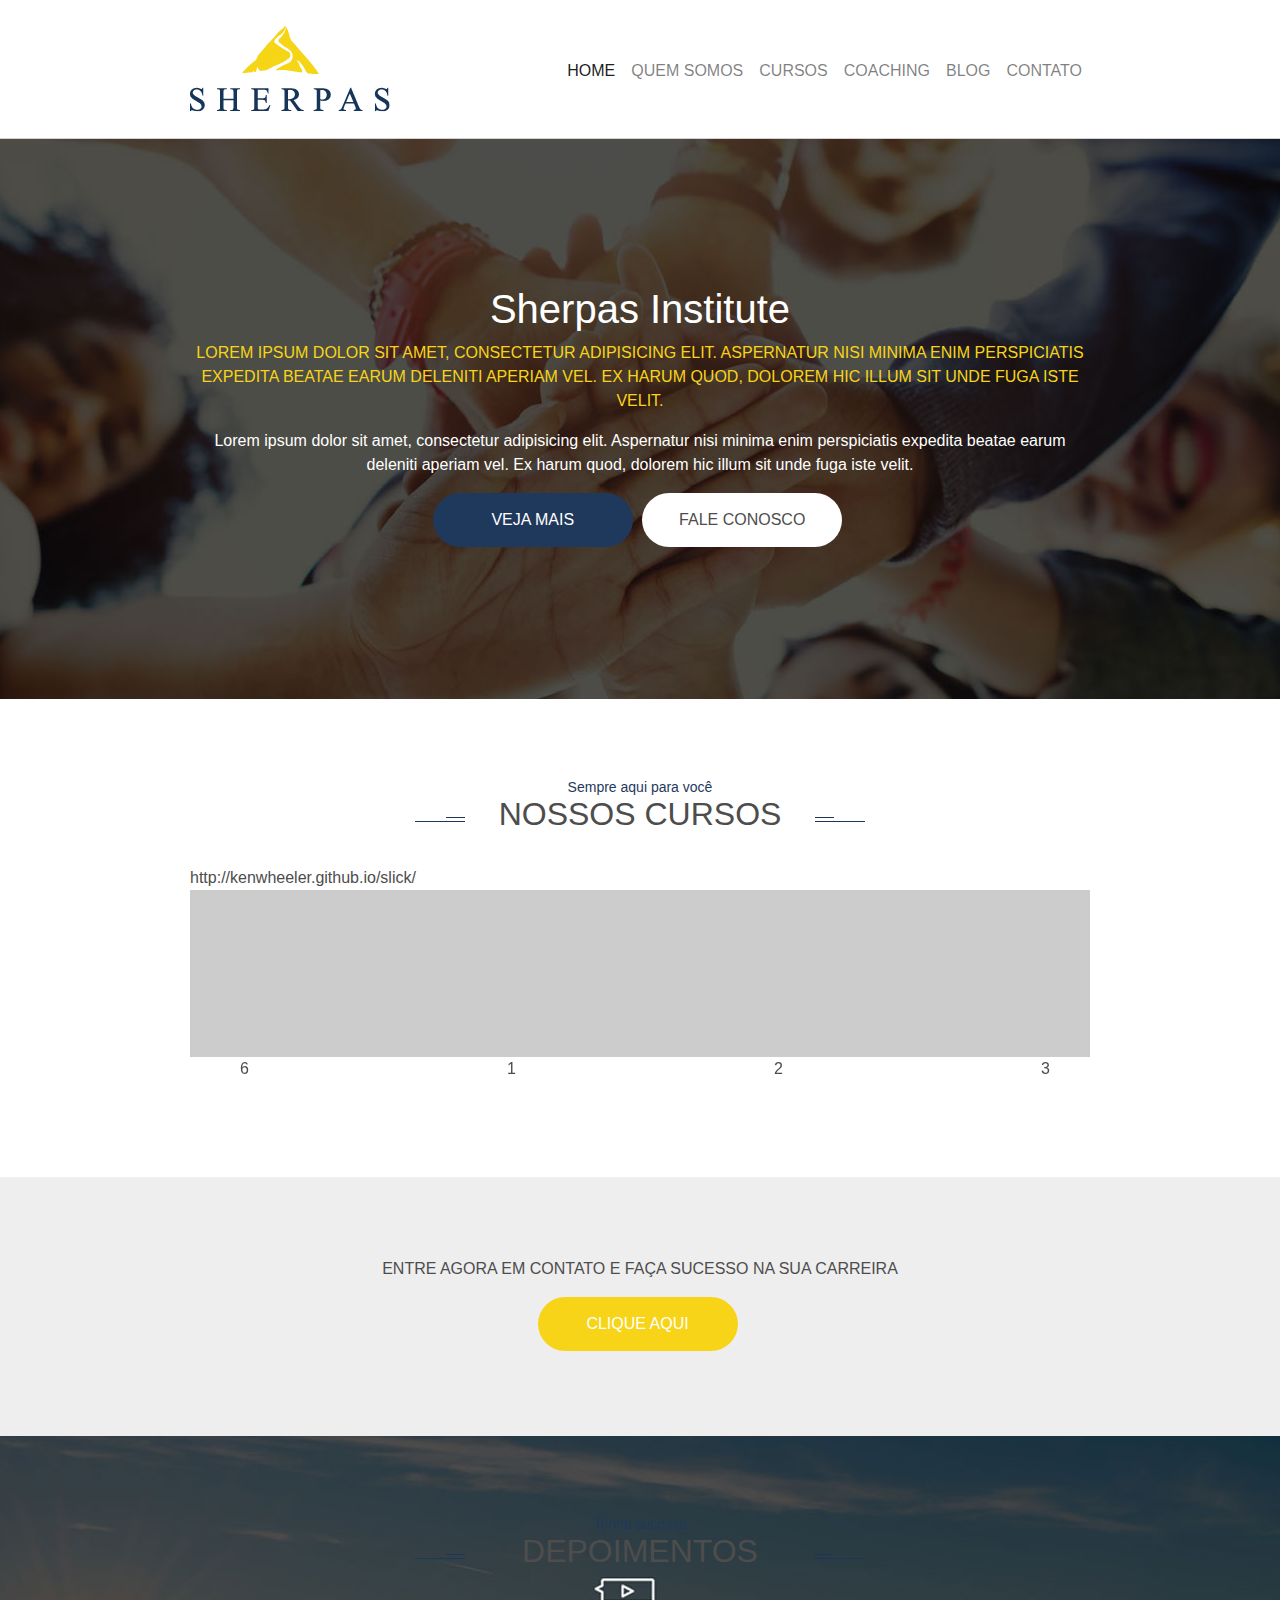
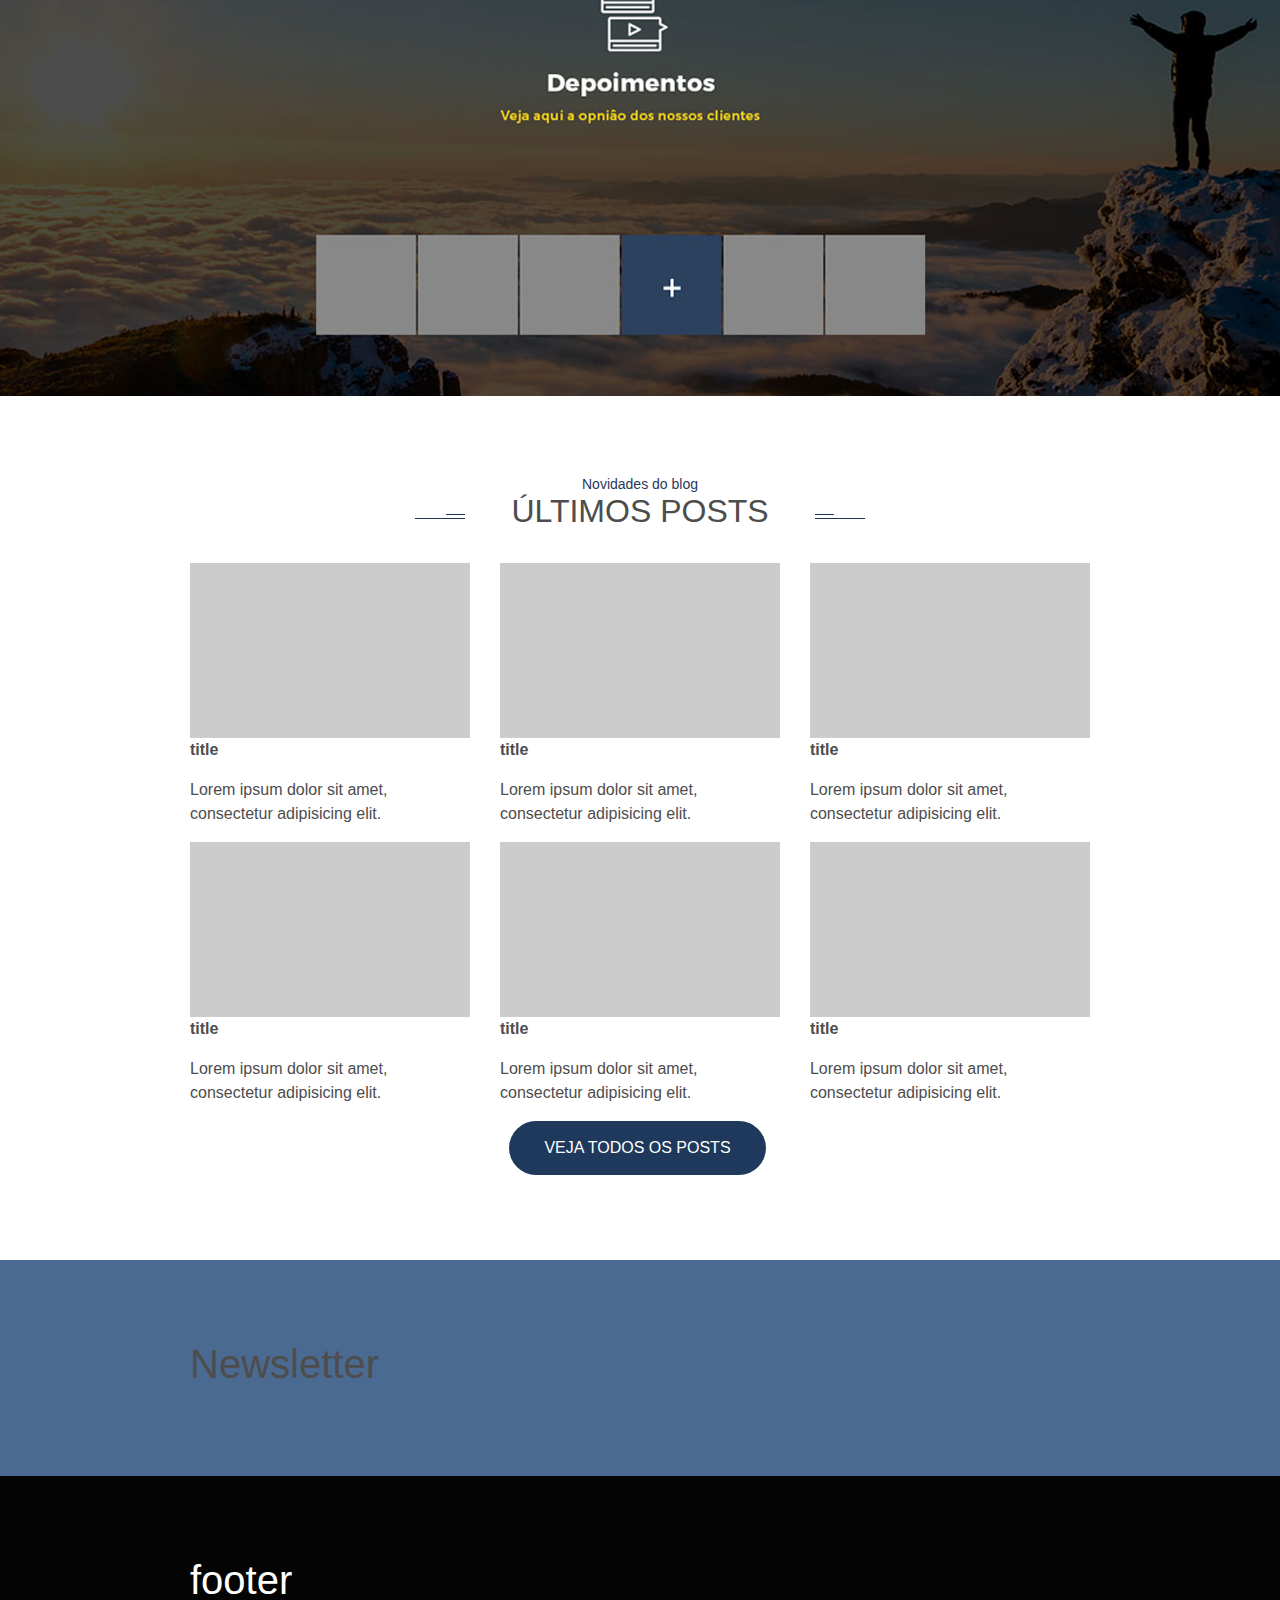
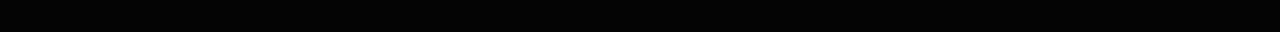
==== index.html @ cdefb447 "dev" ====
<!doctype html>
<html lang="pt-br">
  <head>
    <meta charset="utf-8">
    <meta name="viewport" content="width=device-width, initial-scale=1, shrink-to-fit=no">
    <title>Sherpas</title>
    <link rel="shortcut icon" href="images/favicon.ico" type="image/x-icon" sizes="16x16">
    <meta name="keywords" content="Cursos, Certificação Coaching, Curso de oratória, Treinamento de liderança"/>
    <meta name="description" content="O Sherpas Institute, tem a missão de levar você, com segurança e velocidade, para o seu topo, para a concretização~dos seus objetivos, para a realização dos seus maiores sonhos."/>
    <link rel="stylesheet" type="text/css" href="assets/css/bootstrap.min.css">
    <link rel="stylesheet" type="text/css" href="assets/css/slick/slick.css"/>
    <link rel="stylesheet" type="text/css" href="assets/css/slick/slick-theme.css"/>
    <link rel="stylesheet" type="text/css" href="assets/css/main.css">
  </head>
  <body>
    
    <nav class="navbar navbar-expand-lg navbar-light">
      <div class="sp-container">
        <a class="navbar-brand" href="#">
          <img src="images/logo-sherpas.png" alt="">
        </a>
        <button class="navbar-toggler float-right" type="button" data-toggle="collapse" data-target="#menu" aria-controls="menu" aria-expanded="false" aria-label="Toggle navigation">
          <span class="navbar-toggler-icon"></span>
        </button>
        <div class="collapse navbar-collapse float-lg-right" id="menu">
          <ul class="navbar-nav">
            <li class="nav-item active">
              <a class="nav-link" href="#">HOME</a>
            </li>
            <li class="nav-item">
              <a class="nav-link" href="#">QUEM SOMOS</a>
            </li>
            <li class="nav-item">
              <a class="nav-link" href="#">CURSOS</a>
            </li>
            <li class="nav-item">
              <a class="nav-link" href="#">COACHING</a>
            </li>
            <li class="nav-item">
              <a class="nav-link" href="#">BLOG</a>
            </li>
            <li class="nav-item">
              <a class="nav-link" href="#">CONTATO</a>
            </li>
          </ul>
        </div>
      </div>
    </nav>

    <header class="home d-flex">
      <div class="sp-container text-center align-self-center white-color">
        <h1>Sherpas Institute</h1>
        <p class="yellow-color text-uppercase">
          Lorem ipsum dolor sit amet, consectetur adipisicing elit. Aspernatur nisi minima enim perspiciatis expedita beatae earum deleniti aperiam vel. Ex harum quod, dolorem hic illum sit unde fuga iste velit.
        </p>
        <p>
          Lorem ipsum dolor sit amet, consectetur adipisicing elit. Aspernatur nisi minima enim perspiciatis expedita beatae earum deleniti aperiam vel. Ex harum quod, dolorem hic illum sit unde fuga iste velit.
        </p>
        <a href="" class="bt bg-dark-blue white-color">VEJA MAIS</a> <a href="" class="bt bg-white dark-gray-color">FALE CONOSCO</a>
      </div>
    </header>

    <section id="sct1">
      <div class="sp-container">
        <div class="sp-content">
          <h1 class="sp-title"><span class="d-block">Sempre aqui para você</span>NOSSOS CURSOS</h1>
          http://kenwheeler.github.io/slick/
          
          <div class="carousel-nossos-cursos">
            <div><img src="images/image-model.jpg" alt="" class="img-fluid"><p>1</p></div>
            <div><img src="images/image-model.jpg" alt="" class="img-fluid"><p>2</p></div>
            <div><img src="images/image-model.jpg" alt="" class="img-fluid"><p>3</p></div>
            <div><img src="images/image-model.jpg" alt="" class="img-fluid"><p>4</p></div>
            <div><img src="images/image-model.jpg" alt="" class="img-fluid"><p>5</p></div>
            <div><img src="images/image-model.jpg" alt="" class="img-fluid"><p>6</p></div>
          </div>
        </div>
      </div>
    </section>

    <section id="sct2">
      <div class="sp-container">
        <div class="sp-content text-center">
          <p>ENTRE AGORA EM CONTATO E FAÇA SUCESSO NA SUA CARREIRA</p>
          <a href="" class="bt bg-yellow white-color">CLIQUE AQUI</a>
        </div>
      </div>
    </section>

    <section id="sct3">
      <div class="sp-container">
        <div class="sp-content">
          <h1 class="sp-title"><span class="d-block">Tenha sucesso</span>DEPOIMENTOS</h1>
        </div>
      </div>
    </section>

    <section id="sct4">
      <div class="sp-container">
        <div class="sp-content">
          <h1 class="sp-title"><span class="d-block">Novidades do blog</span>ÚLTIMOS POSTS</h1>
          <div class="row">
            <div class="col-lg-4">
              <img src="images/image-model.jpg" alt="" class="img-fluid">
              <p><b>title</b></p>
              <p>Lorem ipsum dolor sit amet, consectetur adipisicing elit.</p>
            </div>
            <div class="col-lg-4">
              <img src="images/image-model.jpg" alt="" class="img-fluid">
              <p><b>title</b></p>
              <p>Lorem ipsum dolor sit amet, consectetur adipisicing elit.</p>
            </div>
            <div class="col-lg-4">
              <img src="images/image-model.jpg" alt="" class="img-fluid">
              <p><b>title</b></p>
              <p>Lorem ipsum dolor sit amet, consectetur adipisicing elit.</p>
            </div>
          </div>
          <div class="row">
            <div class="col-lg-4">
              <img src="images/image-model.jpg" alt="" class="img-fluid">
              <p><b>title</b></p>
              <p>Lorem ipsum dolor sit amet, consectetur adipisicing elit.</p>
            </div>
            <div class="col-lg-4">
              <img src="images/image-model.jpg" alt="" class="img-fluid">
              <p><b>title</b></p>
              <p>Lorem ipsum dolor sit amet, consectetur adipisicing elit.</p>
            </div>
            <div class="col-lg-4">
              <img src="images/image-model.jpg" alt="" class="img-fluid">
              <p><b>title</b></p>
              <p>Lorem ipsum dolor sit amet, consectetur adipisicing elit.</p>
            </div>
          </div>
          <div class="text-center">
            <a href="" class="bt bg-dark-blue white-color">VEJA TODOS OS POSTS</a>
          </div>
        </div>
      </div>
    </section>

    <section id="sct5">
      <div class="sp-container">
        <div class="sp-content">
          <h1>Newsletter</h1>
        </div>
      </div>
    </section>

    <footer>
      <div class="sp-container">
        <h1>footer</h1>
      </div>
    </footer>

    <script type="text/javascript" src="assets/js/jquery.min.js"></script>
    <script type="text/javascript" src="assets/js/bootstrap.min.js"></script>
    <script type="text/javascript" src="assets/js/slick.min.js"></script>
    <script type="text/javascript" src="assets/js/main.js"></script>

  </body>
</html>
---- assets/css/main.css ----
@font-face{font-family:'Noto Sans';src:url("../font/NotoSans.eot");src:url("../font/NotoSans.eot?#iefix") format("embedded-opentype"),url("../font/NotoSans.woff2") format("woff2"),url("../font/NotoSans.woff") format("woff"),url("../font/NotoSans.ttf") format("truetype");font-weight:normal;font-style:normal}.white-color{color:#fff !important}.yellow-color{color:#f7d418 !important}.dark-gray-color{color:#4d4d4d !important}.bg-dark-blue{background:#1f395c}.bg-white{background:#fff}.bg-yellow{background:#f7d418}.text-uppercase{text-transform:uppercase}.bt{text-align:center;text-decoration:none;display:inline-block;margin:0 5px 5px 0;padding:15px 35px;border-radius:50px;min-width:200px}nav{background:#fff;border-bottom:1px solid #d6d1ce}@media (min-width: 992px){nav.navbar{padding:1.3rem 1rem}nav.navbar .navbar-nav{padding:30px 0 0 0}}header.home{min-height:560px;background-image:url("../../images/bg-header.jpg");background-position:center center;background-repeat:no-repeat;background-size:cover}body{color:#4d4d4d}.sp-container{margin:0 auto;width:900px}.sp-content{padding:80px 0}section{background:#fff}section .sp-title{text-align:center;font-size:32px;position:relative;margin-bottom:32px}section .sp-title span{font-size:14px;color:#1f395c}section .sp-title:before,section .sp-title:after{content:'';width:50px;height:5px;position:absolute;top:69%}section .sp-title:before{left:50%;margin-left:-25%;background:url("../../images/title-before.png") no-repeat center center}section .sp-title:after{right:50%;margin-right:-25%;background:url("../../images/title-after.png") no-repeat center center}section#sct2{background:#eeeeee}section#sct3{min-height:560px;background-image:url("../../images/bg-depoimentos.jpg");background-position:center center;background-repeat:no-repeat;background-size:cover}section#sct5{background:#4a6a91}@media (max-width: 768px){.sp-container{width:100%}}footer{background:#040404;color:#fff;padding:80px 0 20px 0}
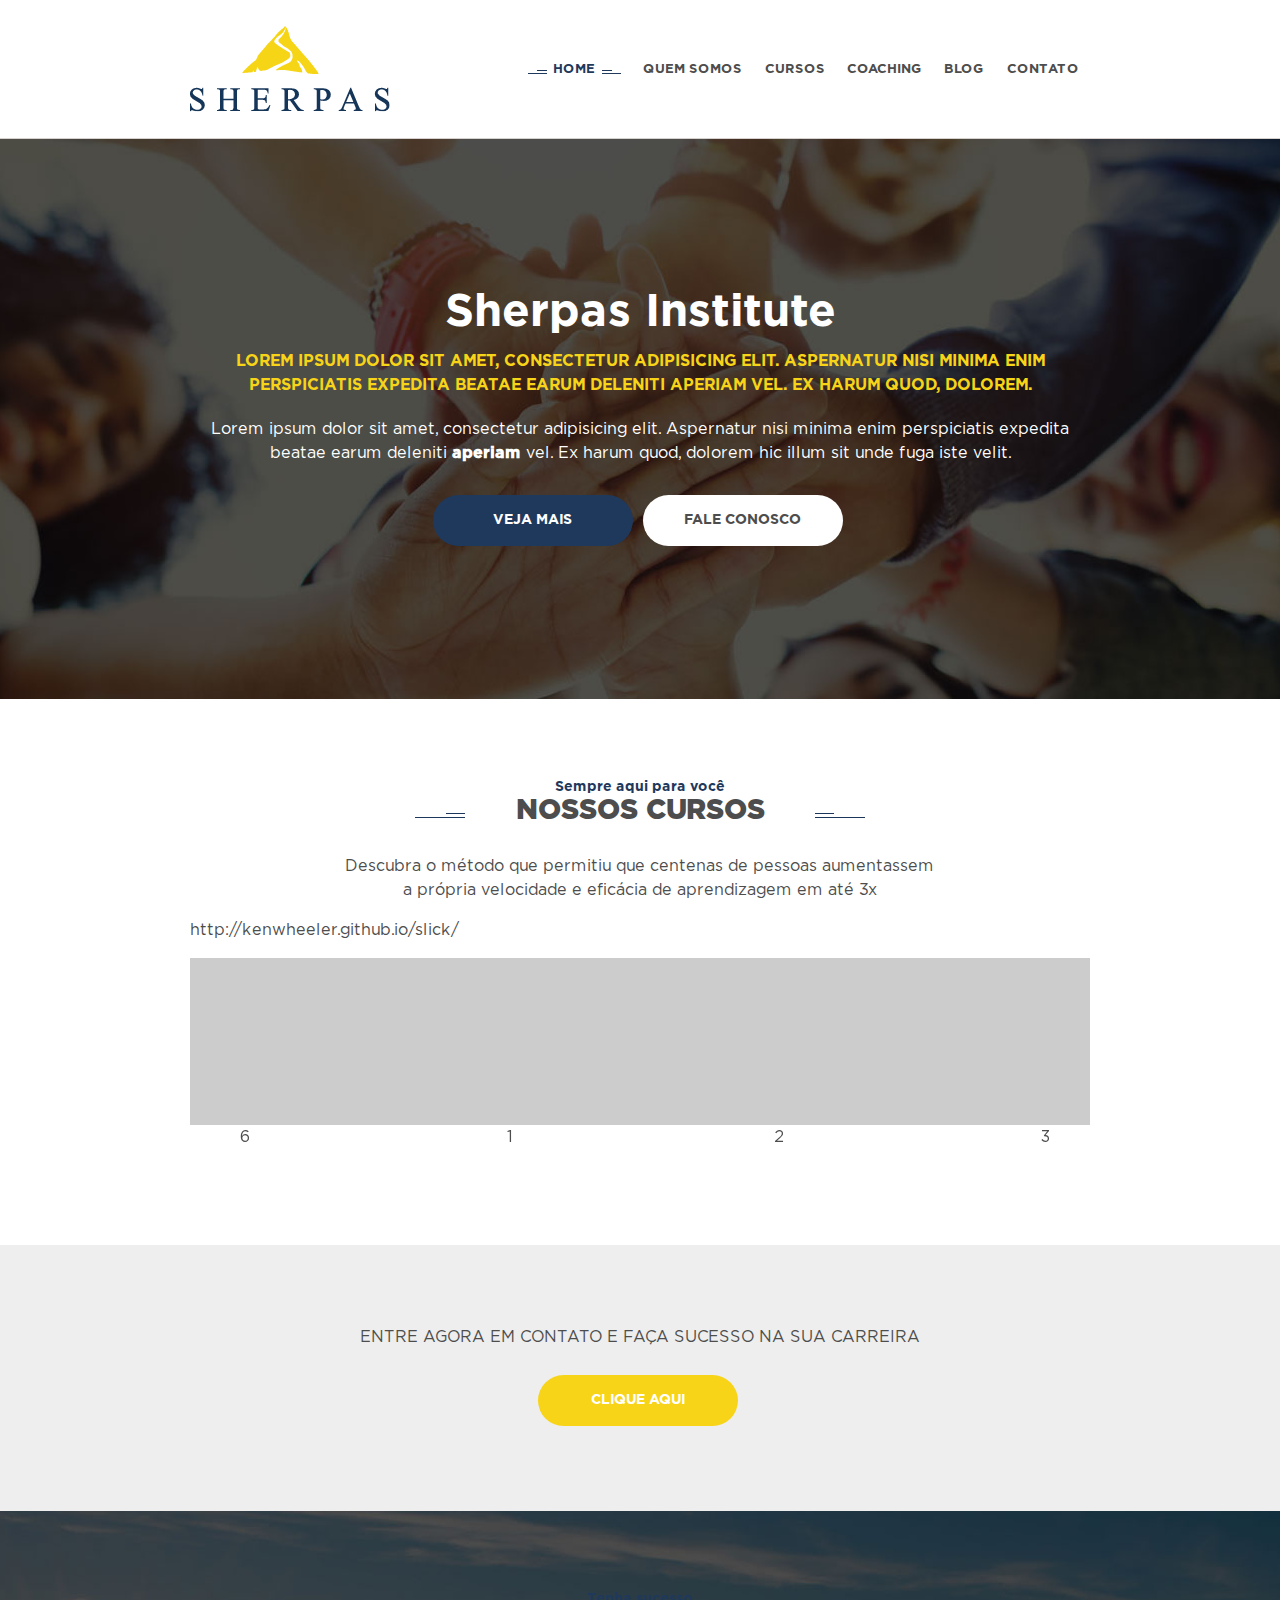
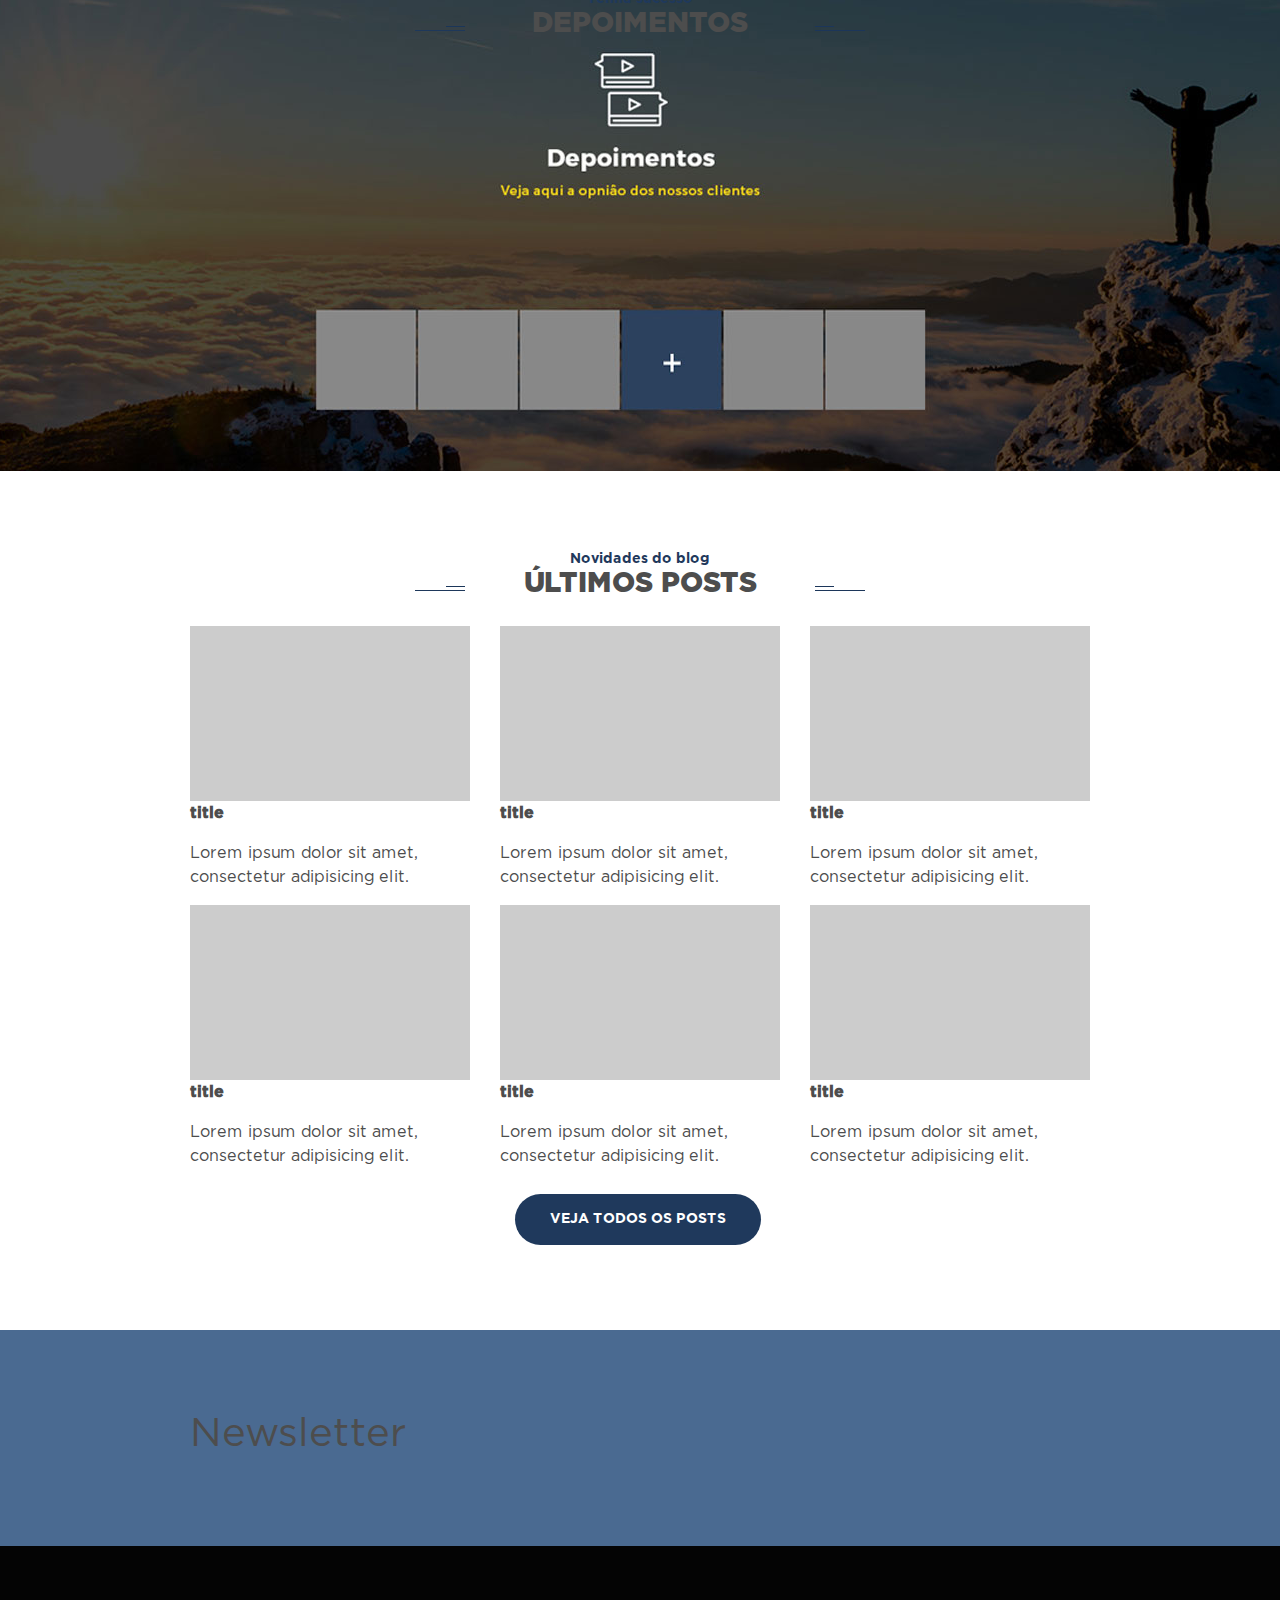
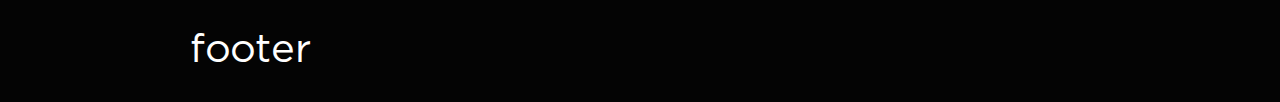
==== commit bdfe3e7b: "dev" ====
--- a/index.html
+++ b/index.html
@@ -3,10 +3,10 @@
   <head>
     <meta charset="utf-8">
     <meta name="viewport" content="width=device-width, initial-scale=1, shrink-to-fit=no">
-    <title>Sherpas</title>
-    <link rel="shortcut icon" href="images/favicon.ico" type="image/x-icon" sizes="16x16">
+    <title>SHERPAS</title>
+    <link rel="shortcut icon" href="images/favicon.png">
     <meta name="keywords" content="Cursos, Certificação Coaching, Curso de oratória, Treinamento de liderança"/>
-    <meta name="description" content="O Sherpas Institute, tem a missão de levar você, com segurança e velocidade, para o seu topo, para a concretização~dos seus objetivos, para a realização dos seus maiores sonhos."/>
+    <meta name="description" content="O Sherpas Institute, tem a missão de levar você, com segurança e velocidade, para o seu topo, para a concretização dos seus objetivos, para a realização dos seus maiores sonhos."/>
     <link rel="stylesheet" type="text/css" href="assets/css/bootstrap.min.css">
     <link rel="stylesheet" type="text/css" href="assets/css/slick/slick.css"/>
     <link rel="stylesheet" type="text/css" href="assets/css/slick/slick-theme.css"/>
@@ -50,11 +50,11 @@
     <header class="home d-flex">
       <div class="sp-container text-center align-self-center white-color">
         <h1>Sherpas Institute</h1>
-        <p class="yellow-color text-uppercase">
-          Lorem ipsum dolor sit amet, consectetur adipisicing elit. Aspernatur nisi minima enim perspiciatis expedita beatae earum deleniti aperiam vel. Ex harum quod, dolorem hic illum sit unde fuga iste velit.
+        <p class="yellow-color text-uppercase font-gotham-bold">
+          Lorem ipsum dolor sit amet, consectetur adipisicing elit. Aspernatur nisi minima enim perspiciatis expedita beatae earum deleniti aperiam vel. Ex harum quod, dolorem.
         </p>
         <p>
-          Lorem ipsum dolor sit amet, consectetur adipisicing elit. Aspernatur nisi minima enim perspiciatis expedita beatae earum deleniti aperiam vel. Ex harum quod, dolorem hic illum sit unde fuga iste velit.
+          Lorem ipsum dolor sit amet, consectetur adipisicing elit. Aspernatur nisi minima enim perspiciatis expedita beatae earum deleniti <b>aperiam</b> vel. Ex harum quod, dolorem hic illum sit unde fuga iste velit.
         </p>
         <a href="" class="bt bg-dark-blue white-color">VEJA MAIS</a> <a href="" class="bt bg-white dark-gray-color">FALE CONOSCO</a>
       </div>
@@ -64,7 +64,16 @@
       <div class="sp-container">
         <div class="sp-content">
           <h1 class="sp-title"><span class="d-block">Sempre aqui para você</span>NOSSOS CURSOS</h1>
-          http://kenwheeler.github.io/slick/
+          <div class="row">
+            <div class="col-lg-8 offset-lg-2">
+              <p class="text-center">
+                Descubra o método que permitiu que centenas de pessoas aumentassem a própria velocidade e eficácia de aprendizagem em até 3x
+              </p>
+            </div>
+          </div>
+          <p>
+            http://kenwheeler.github.io/slick/
+          </p>
           
           <div class="carousel-nossos-cursos">
             <div><img src="images/image-model.jpg" alt="" class="img-fluid"><p>1</p></div>
--- a/assets/css/main.css
+++ b/assets/css/main.css
@@ -1 +1 @@
-@font-face{font-family:'Noto Sans';src:url("../font/NotoSans.eot");src:url("../font/NotoSans.eot?#iefix") format("embedded-opentype"),url("../font/NotoSans.woff2") format("woff2"),url("../font/NotoSans.woff") format("woff"),url("../font/NotoSans.ttf") format("truetype");font-weight:normal;font-style:normal}.white-color{color:#fff !important}.yellow-color{color:#f7d418 !important}.dark-gray-color{color:#4d4d4d !important}.bg-dark-blue{background:#1f395c}.bg-white{background:#fff}.bg-yellow{background:#f7d418}.text-uppercase{text-transform:uppercase}.bt{text-align:center;text-decoration:none;display:inline-block;margin:0 5px 5px 0;padding:15px 35px;border-radius:50px;min-width:200px}nav{background:#fff;border-bottom:1px solid #d6d1ce}@media (min-width: 992px){nav.navbar{padding:1.3rem 1rem}nav.navbar .navbar-nav{padding:30px 0 0 0}}header.home{min-height:560px;background-image:url("../../images/bg-header.jpg");background-position:center center;background-repeat:no-repeat;background-size:cover}body{color:#4d4d4d}.sp-container{margin:0 auto;width:900px}.sp-content{padding:80px 0}section{background:#fff}section .sp-title{text-align:center;font-size:32px;position:relative;margin-bottom:32px}section .sp-title span{font-size:14px;color:#1f395c}section .sp-title:before,section .sp-title:after{content:'';width:50px;height:5px;position:absolute;top:69%}section .sp-title:before{left:50%;margin-left:-25%;background:url("../../images/title-before.png") no-repeat center center}section .sp-title:after{right:50%;margin-right:-25%;background:url("../../images/title-after.png") no-repeat center center}section#sct2{background:#eeeeee}section#sct3{min-height:560px;background-image:url("../../images/bg-depoimentos.jpg");background-position:center center;background-repeat:no-repeat;background-size:cover}section#sct5{background:#4a6a91}@media (max-width: 768px){.sp-container{width:100%}}footer{background:#040404;color:#fff;padding:80px 0 20px 0}
+@font-face{font-family:'gotham-book';src:url("../font/Gotham-Book.woff2") format("woff2"),url("../font/Gotham-Book.woff") format("woff");font-weight:normal;font-style:normal}@font-face{font-family:'gotham-bold';src:url("../font/Gotham-Bold.woff2") format("woff2"),url("../font/Gotham-Bold.woff") format("woff");font-weight:normal;font-style:normal}@font-face{font-family:'gotham-black';src:url("../font/Gotham-Black.woff2") format("woff2"),url("../font/Gotham-Black.woff") format("woff");font-weight:normal;font-style:normal}.white-color{color:#fff !important}.yellow-color{color:#f7d418 !important}.dark-gray-color{color:#4d4d4d !important}.bg-dark-blue{background:#1f395c}.bg-white{background:#fff}.bg-yellow{background:#f7d418}.text-uppercase{text-transform:uppercase}.bt{text-align:center;text-decoration:none;display:inline-block;margin:10px 5px 5px 0;padding:15px 35px;border-radius:50px;min-width:200px;font-size:14px;font-family:'gotham-bold'}.font-gotham-book{font-family:'gotham-book'}.font-gotham-bold{font-family:'gotham-bold'}.font-gotham-black{font-family:'gotham-black'}nav{background:#fff;border-bottom:1px solid #d6d1ce}@media (min-width: 992px){nav.navbar{padding:1.3rem 1rem}nav.navbar .navbar-nav{padding:31px 0 0 0}nav.navbar .navbar-nav .nav-link{position:relative;padding-right:.7rem;padding-left:.7rem;font-size:13px;font-family:'gotham-bold';color:#4d4d4d}nav.navbar .navbar-nav .nav-link:hover{text-decoration:underline}nav.navbar .navbar-nav .active .nav-link{padding-right:2.3rem;padding-left:2.3rem;color:#1f395c}nav.navbar .navbar-nav .active .nav-link:hover{text-decoration:none}nav.navbar .navbar-nav .active .nav-link:before,nav.navbar .navbar-nav .active .nav-link:after{content:'';width:19px;height:4px;position:absolute;top:50%}nav.navbar .navbar-nav .active .nav-link:before{left:50%;margin-left:-40%;background:url("../../images/nav-active-before.png") no-repeat center center}nav.navbar .navbar-nav .active .nav-link:after{right:50%;margin-right:-40%;background:url("../../images/nav-active-after.png") no-repeat center center}}header.home{min-height:560px;background-image:url("../../images/bg-header.jpg");background-position:center center;background-repeat:no-repeat;background-size:cover}header.home h1{font-size:34pt;font-family:'gotham-bold'}header.home p{margin-bottom:20px}body{color:#4d4d4d;font-family:'gotham-book'}b,strong{font-family:'gotham-bold'}.sp-container{margin:0 auto;width:900px}.sp-content{padding:80px 0}section{background:#fff}section .sp-title{text-align:center;font-size:28px;position:relative;margin-bottom:25px;font-family:'gotham-black'}section .sp-title span{font-size:14px;color:#1f395c;font-family:'gotham-bold'}section .sp-title:before,section .sp-title:after{content:'';width:50px;height:5px;position:absolute;top:69%}section .sp-title:before{left:50%;margin-left:-25%;background:url("../../images/title-before.png") no-repeat center center}section .sp-title:after{right:50%;margin-right:-25%;background:url("../../images/title-after.png") no-repeat center center}section#sct2{background:#eeeeee}section#sct3{min-height:560px;background-image:url("../../images/bg-depoimentos.jpg");background-position:center center;background-repeat:no-repeat;background-size:cover}section#sct5{background:#4a6a91}@media (max-width: 768px){.sp-container{width:100%}}footer{background:#040404;color:#fff;padding:80px 0 20px 0}
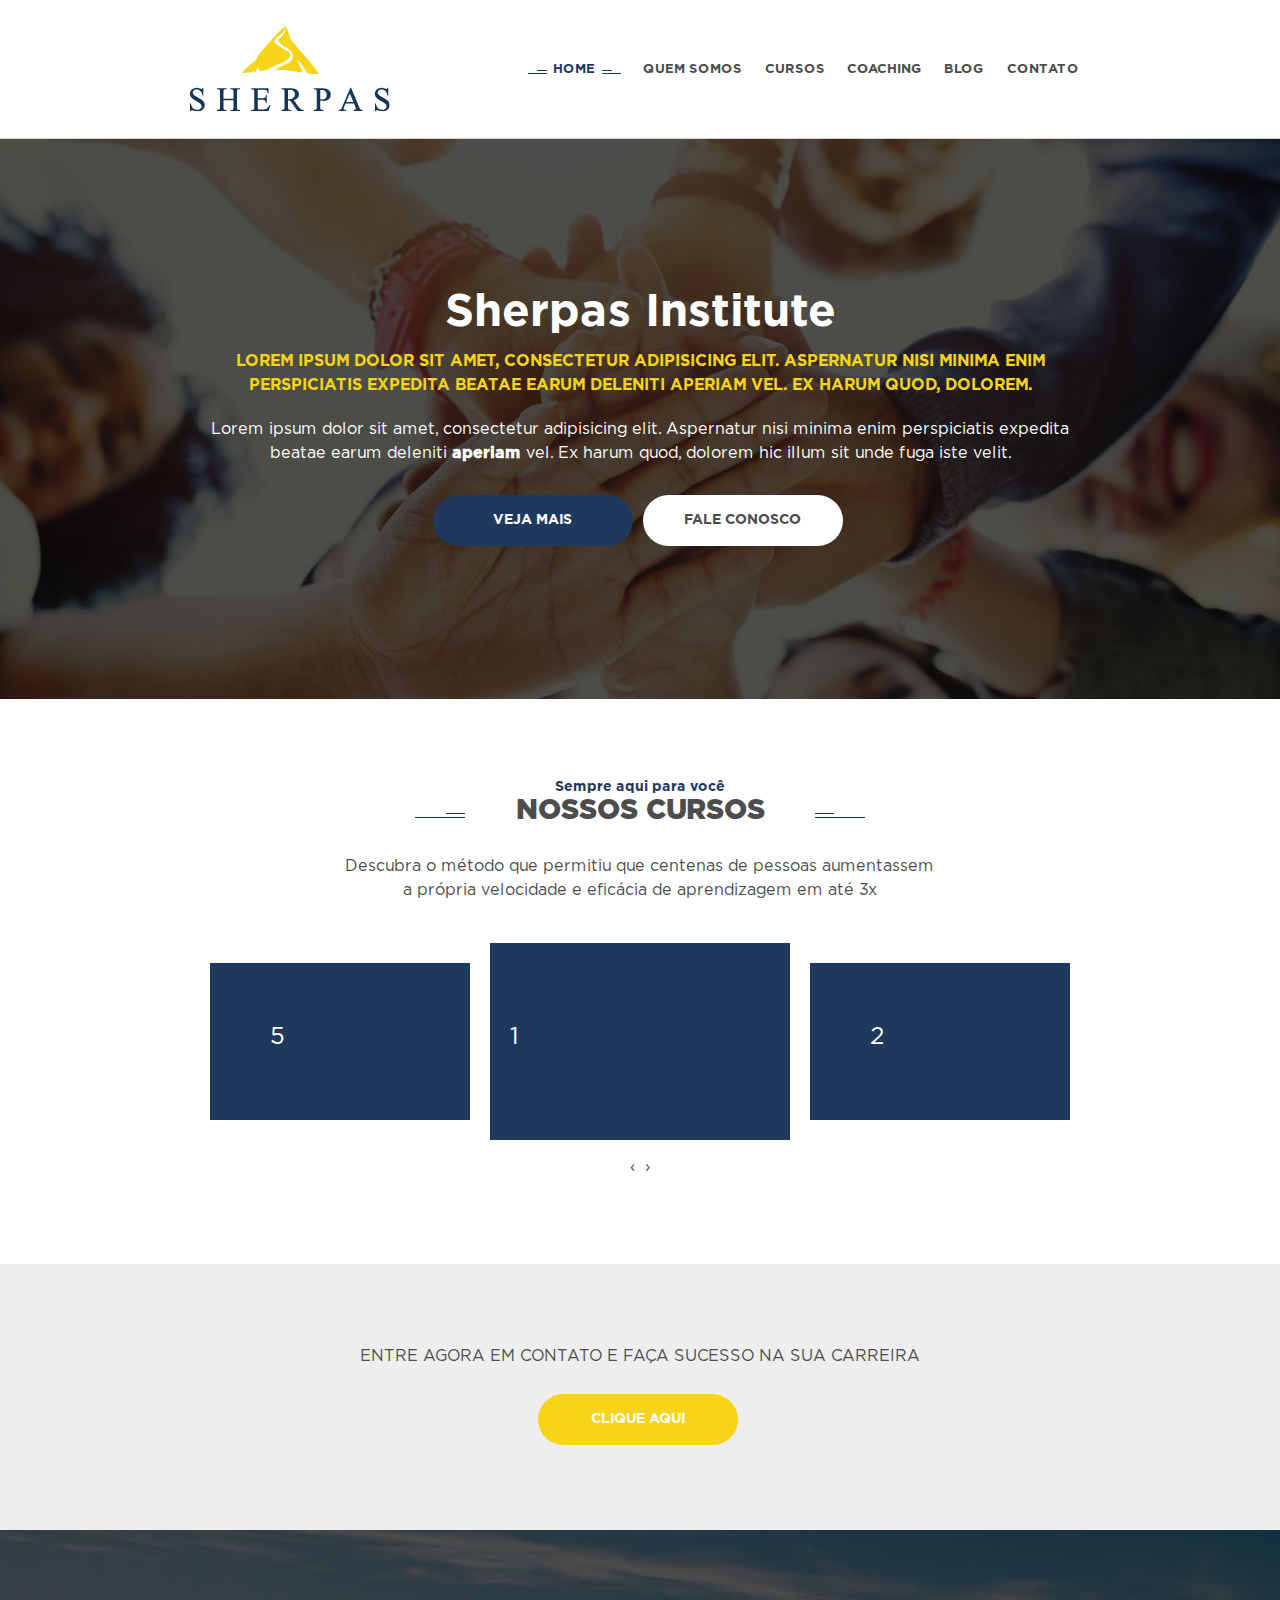
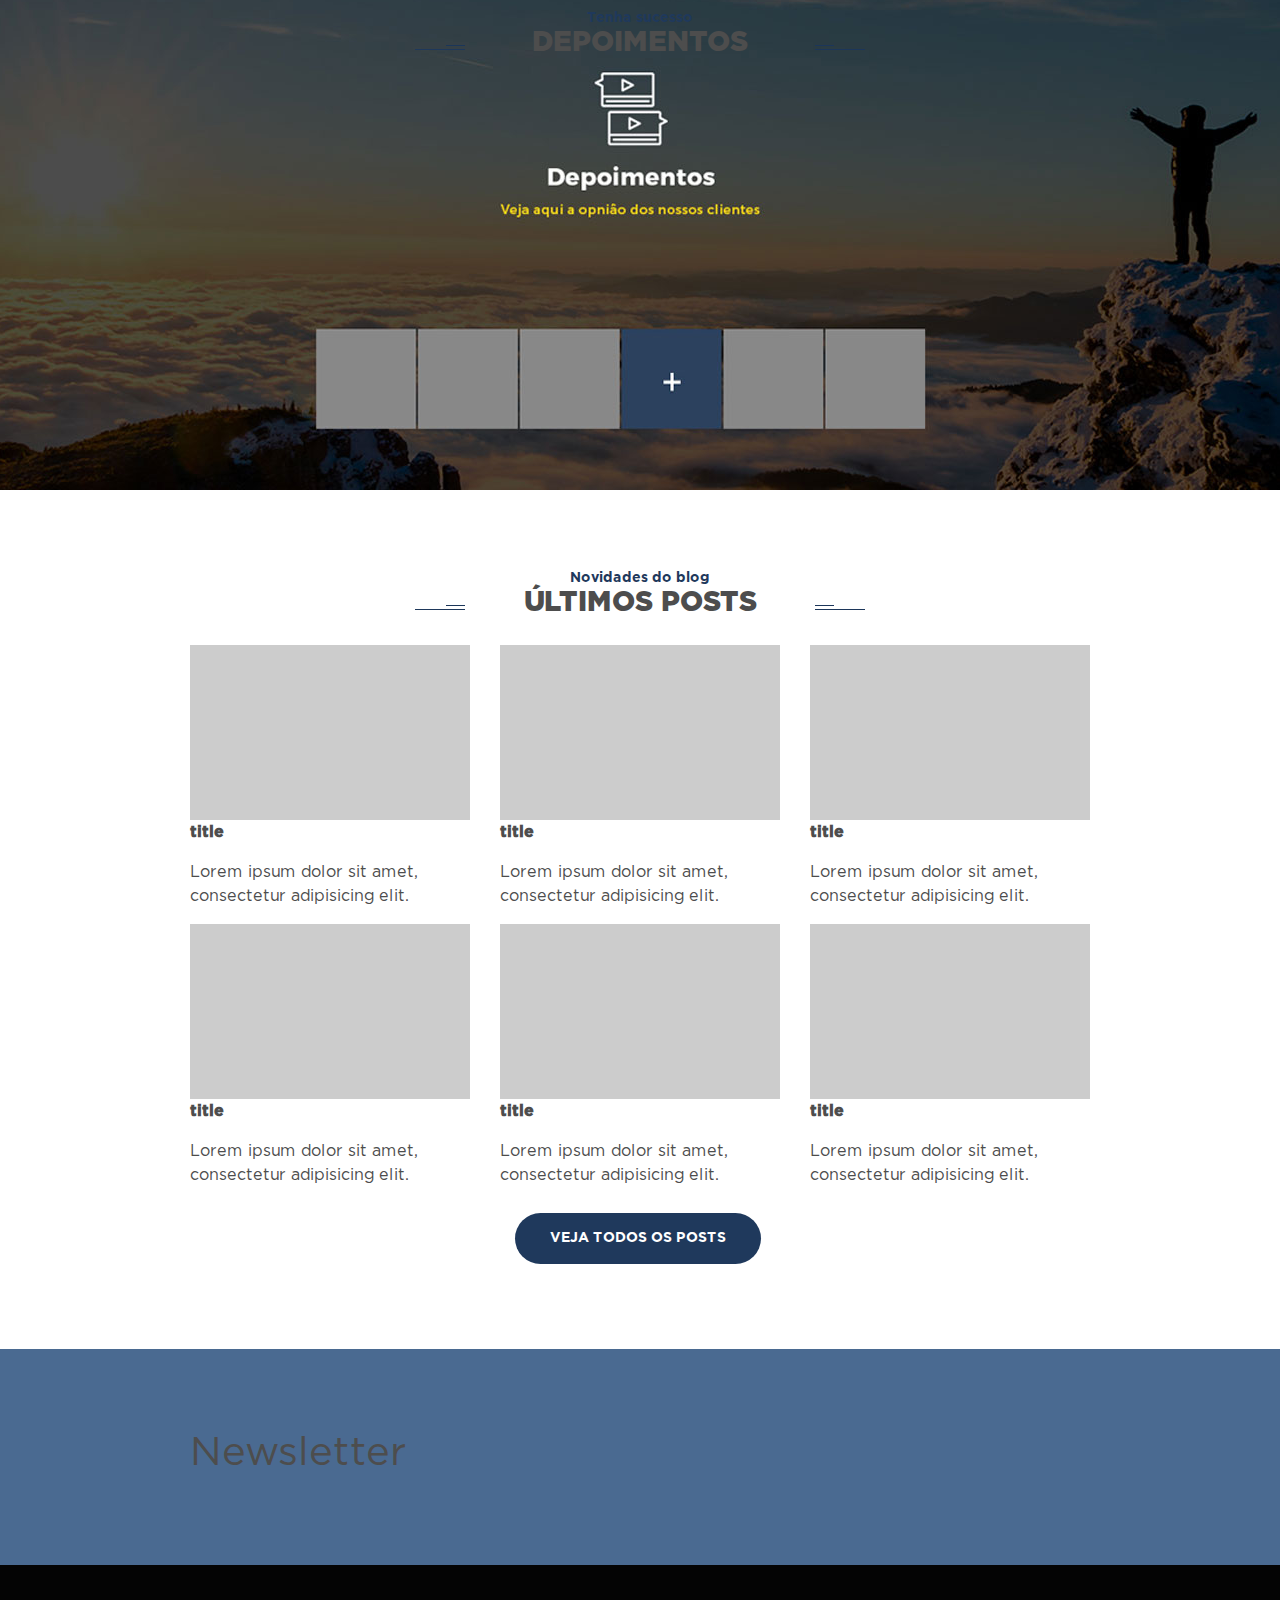
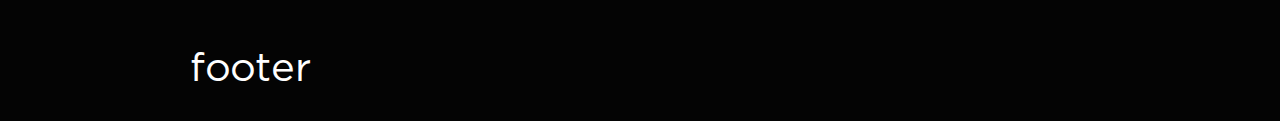
==== commit 93455210: "dev" ====
--- a/index.html
+++ b/index.html
@@ -7,9 +7,12 @@
     <link rel="shortcut icon" href="images/favicon.png">
     <meta name="keywords" content="Cursos, Certificação Coaching, Curso de oratória, Treinamento de liderança"/>
     <meta name="description" content="O Sherpas Institute, tem a missão de levar você, com segurança e velocidade, para o seu topo, para a concretização dos seus objetivos, para a realização dos seus maiores sonhos."/>
+    <!-- Bootstrap Stylesheets -->
     <link rel="stylesheet" type="text/css" href="assets/css/bootstrap.min.css">
-    <link rel="stylesheet" type="text/css" href="assets/css/slick/slick.css"/>
-    <link rel="stylesheet" type="text/css" href="assets/css/slick/slick-theme.css"/>
+    <!-- Owl Stylesheets -->
+    <link rel="stylesheet" type="text/css" href="assets/css/owl.carousel.min.css">
+    <link rel="stylesheet" type="text/css" href="assets/css/owl.theme.default.min.css">
+    <!-- Sherpas Stylesheets -->
     <link rel="stylesheet" type="text/css" href="assets/css/main.css">
   </head>
   <body>
@@ -71,18 +74,35 @@
               </p>
             </div>
           </div>
-          <p>
-            http://kenwheeler.github.io/slick/
-          </p>
           
-          <div class="carousel-nossos-cursos">
-            <div><img src="images/image-model.jpg" alt="" class="img-fluid"><p>1</p></div>
-            <div><img src="images/image-model.jpg" alt="" class="img-fluid"><p>2</p></div>
-            <div><img src="images/image-model.jpg" alt="" class="img-fluid"><p>3</p></div>
-            <div><img src="images/image-model.jpg" alt="" class="img-fluid"><p>4</p></div>
-            <div><img src="images/image-model.jpg" alt="" class="img-fluid"><p>5</p></div>
-            <div><img src="images/image-model.jpg" alt="" class="img-fluid"><p>6</p></div>
+          <div class="owl-carousel owl-theme" id="carousel-nossos-cursos">
+            <div class="item">
+              <div class="sp-cursos">
+                <h4>1</h4>
+              </div>
+            </div>
+            <div class="item">
+              <div class="sp-cursos">
+                <h4>2</h4>
+              </div>
+            </div>
+            <div class="item">
+              <div class="sp-cursos">
+                <h4>3</h4>
+              </div>
+            </div>
+            <div class="item">
+              <div class="sp-cursos">
+                <h4>4</h4>
+              </div>
+            </div>
+            <div class="item">
+              <div class="sp-cursos">
+                <h4>5</h4>
+              </div>
+            </div>
           </div>
+
         </div>
       </div>
     </section>
@@ -165,7 +185,7 @@
 
     <script type="text/javascript" src="assets/js/jquery.min.js"></script>
     <script type="text/javascript" src="assets/js/bootstrap.min.js"></script>
-    <script type="text/javascript" src="assets/js/slick.min.js"></script>
+    <script type="text/javascript" src="assets/js/owl.carousel.min.js"></script>
     <script type="text/javascript" src="assets/js/main.js"></script>
 
   </body>
--- a/assets/css/main.css
+++ b/assets/css/main.css
@@ -1 +1 @@
-@font-face{font-family:'gotham-book';src:url("../font/Gotham-Book.woff2") format("woff2"),url("../font/Gotham-Book.woff") format("woff");font-weight:normal;font-style:normal}@font-face{font-family:'gotham-bold';src:url("../font/Gotham-Bold.woff2") format("woff2"),url("../font/Gotham-Bold.woff") format("woff");font-weight:normal;font-style:normal}@font-face{font-family:'gotham-black';src:url("../font/Gotham-Black.woff2") format("woff2"),url("../font/Gotham-Black.woff") format("woff");font-weight:normal;font-style:normal}.white-color{color:#fff !important}.yellow-color{color:#f7d418 !important}.dark-gray-color{color:#4d4d4d !important}.bg-dark-blue{background:#1f395c}.bg-white{background:#fff}.bg-yellow{background:#f7d418}.text-uppercase{text-transform:uppercase}.bt{text-align:center;text-decoration:none;display:inline-block;margin:10px 5px 5px 0;padding:15px 35px;border-radius:50px;min-width:200px;font-size:14px;font-family:'gotham-bold'}.font-gotham-book{font-family:'gotham-book'}.font-gotham-bold{font-family:'gotham-bold'}.font-gotham-black{font-family:'gotham-black'}nav{background:#fff;border-bottom:1px solid #d6d1ce}@media (min-width: 992px){nav.navbar{padding:1.3rem 1rem}nav.navbar .navbar-nav{padding:31px 0 0 0}nav.navbar .navbar-nav .nav-link{position:relative;padding-right:.7rem;padding-left:.7rem;font-size:13px;font-family:'gotham-bold';color:#4d4d4d}nav.navbar .navbar-nav .nav-link:hover{text-decoration:underline}nav.navbar .navbar-nav .active .nav-link{padding-right:2.3rem;padding-left:2.3rem;color:#1f395c}nav.navbar .navbar-nav .active .nav-link:hover{text-decoration:none}nav.navbar .navbar-nav .active .nav-link:before,nav.navbar .navbar-nav .active .nav-link:after{content:'';width:19px;height:4px;position:absolute;top:50%}nav.navbar .navbar-nav .active .nav-link:before{left:50%;margin-left:-40%;background:url("../../images/nav-active-before.png") no-repeat center center}nav.navbar .navbar-nav .active .nav-link:after{right:50%;margin-right:-40%;background:url("../../images/nav-active-after.png") no-repeat center center}}header.home{min-height:560px;background-image:url("../../images/bg-header.jpg");background-position:center center;background-repeat:no-repeat;background-size:cover}header.home h1{font-size:34pt;font-family:'gotham-bold'}header.home p{margin-bottom:20px}body{color:#4d4d4d;font-family:'gotham-book'}b,strong{font-family:'gotham-bold'}.sp-container{margin:0 auto;width:900px}.sp-content{padding:80px 0}section{background:#fff}section .sp-title{text-align:center;font-size:28px;position:relative;margin-bottom:25px;font-family:'gotham-black'}section .sp-title span{font-size:14px;color:#1f395c;font-family:'gotham-bold'}section .sp-title:before,section .sp-title:after{content:'';width:50px;height:5px;position:absolute;top:69%}section .sp-title:before{left:50%;margin-left:-25%;background:url("../../images/title-before.png") no-repeat center center}section .sp-title:after{right:50%;margin-right:-25%;background:url("../../images/title-after.png") no-repeat center center}section#sct2{background:#eeeeee}section#sct3{min-height:560px;background-image:url("../../images/bg-depoimentos.jpg");background-position:center center;background-repeat:no-repeat;background-size:cover}section#sct5{background:#4a6a91}@media (max-width: 768px){.sp-container{width:100%}}footer{background:#040404;color:#fff;padding:80px 0 20px 0}
+@font-face{font-family:'gotham-book';src:url("../font/Gotham-Book.woff2") format("woff2"),url("../font/Gotham-Book.woff") format("woff");font-weight:normal;font-style:normal}@font-face{font-family:'gotham-bold';src:url("../font/Gotham-Bold.woff2") format("woff2"),url("../font/Gotham-Bold.woff") format("woff");font-weight:normal;font-style:normal}@font-face{font-family:'gotham-black';src:url("../font/Gotham-Black.woff2") format("woff2"),url("../font/Gotham-Black.woff") format("woff");font-weight:normal;font-style:normal}.white-color{color:#fff !important}.yellow-color{color:#f7d418 !important}.dark-gray-color{color:#4d4d4d !important}.bg-dark-blue{background:#1f395c}.bg-white{background:#fff}.bg-yellow{background:#f7d418}.text-uppercase{text-transform:uppercase}.bt{text-align:center;text-decoration:none;display:inline-block;margin:10px 5px 5px 0;padding:15px 35px;border-radius:50px;min-width:200px;font-size:14px;font-family:'gotham-bold'}.font-gotham-book{font-family:'gotham-book'}.font-gotham-bold{font-family:'gotham-bold'}.font-gotham-black{font-family:'gotham-black'}nav{background:#fff;border-bottom:1px solid #d6d1ce}@media (min-width: 992px){nav.navbar{padding:1.3rem 1rem}nav.navbar .navbar-nav{padding:31px 0 0 0}nav.navbar .navbar-nav .nav-link{position:relative;padding-right:.7rem;padding-left:.7rem;font-size:13px;font-family:'gotham-bold';color:#4d4d4d}nav.navbar .navbar-nav .nav-link:hover{text-decoration:underline}nav.navbar .navbar-nav .active .nav-link{padding-right:2.3rem;padding-left:2.3rem;color:#1f395c}nav.navbar .navbar-nav .active .nav-link:hover{text-decoration:none}nav.navbar .navbar-nav .active .nav-link:before,nav.navbar .navbar-nav .active .nav-link:after{content:'';width:19px;height:4px;position:absolute;top:50%}nav.navbar .navbar-nav .active .nav-link:before{left:50%;margin-left:-40%;background:url("../../images/nav-active-before.png") no-repeat center center}nav.navbar .navbar-nav .active .nav-link:after{right:50%;margin-right:-40%;background:url("../../images/nav-active-after.png") no-repeat center center}}header.home{min-height:560px;background-image:url("../../images/bg-header.jpg");background-position:center center;background-repeat:no-repeat;background-size:cover}header.home h1{font-size:34pt;font-family:'gotham-bold'}header.home p{margin-bottom:20px}body{color:#4d4d4d;font-family:'gotham-book'}b,strong{font-family:'gotham-bold'}.sp-container{margin:0 auto;width:900px}.sp-content{padding:80px 0}section{background:#fff}section .sp-title{text-align:center;font-size:28px;position:relative;margin-bottom:25px;font-family:'gotham-black'}section .sp-title span{font-size:14px;color:#1f395c;font-family:'gotham-bold'}section .sp-title:before,section .sp-title:after{content:'';width:50px;height:5px;position:absolute;top:69%}section .sp-title:before{left:50%;margin-left:-25%;background:url("../../images/title-before.png") no-repeat center center}section .sp-title:after{right:50%;margin-right:-25%;background:url("../../images/title-after.png") no-repeat center center}section#sct1 .owl-carousel.owl-drag{margin-top:25px}section#sct1 .owl-carousel.owl-drag .owl-item{padding:20px}section#sct1 .owl-carousel.owl-drag .owl-item .sp-cursos{background:#1f395c;color:#fff;padding:60px}section#sct1 .owl-carousel.owl-drag .owl-item.active.center{padding:0}section#sct1 .owl-carousel.owl-drag .owl-item.active.center .sp-cursos{padding:80px 20px}section#sct2{background:#eeeeee}section#sct3{min-height:560px;background-image:url("../../images/bg-depoimentos.jpg");background-position:center center;background-repeat:no-repeat;background-size:cover}section#sct5{background:#4a6a91}@media (max-width: 768px){.sp-container{width:100%}}footer{background:#040404;color:#fff;padding:80px 0 20px 0}
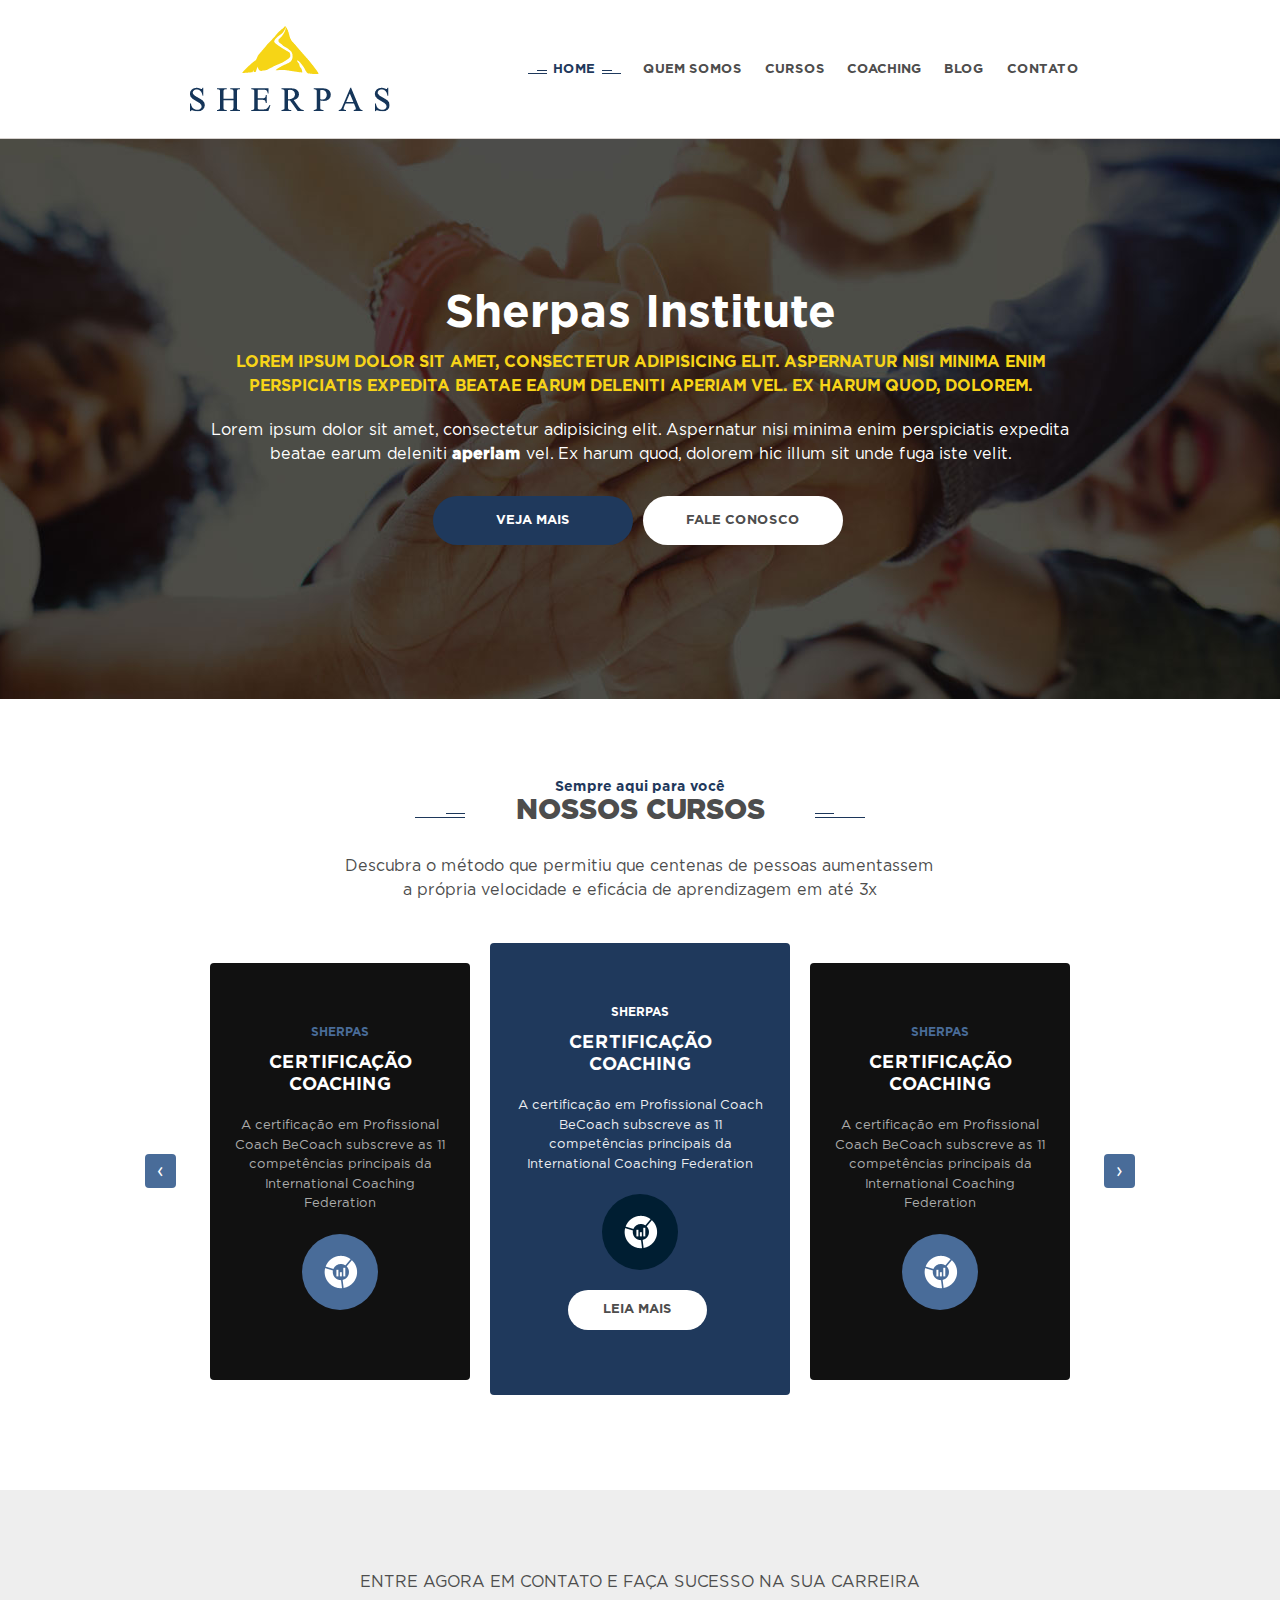
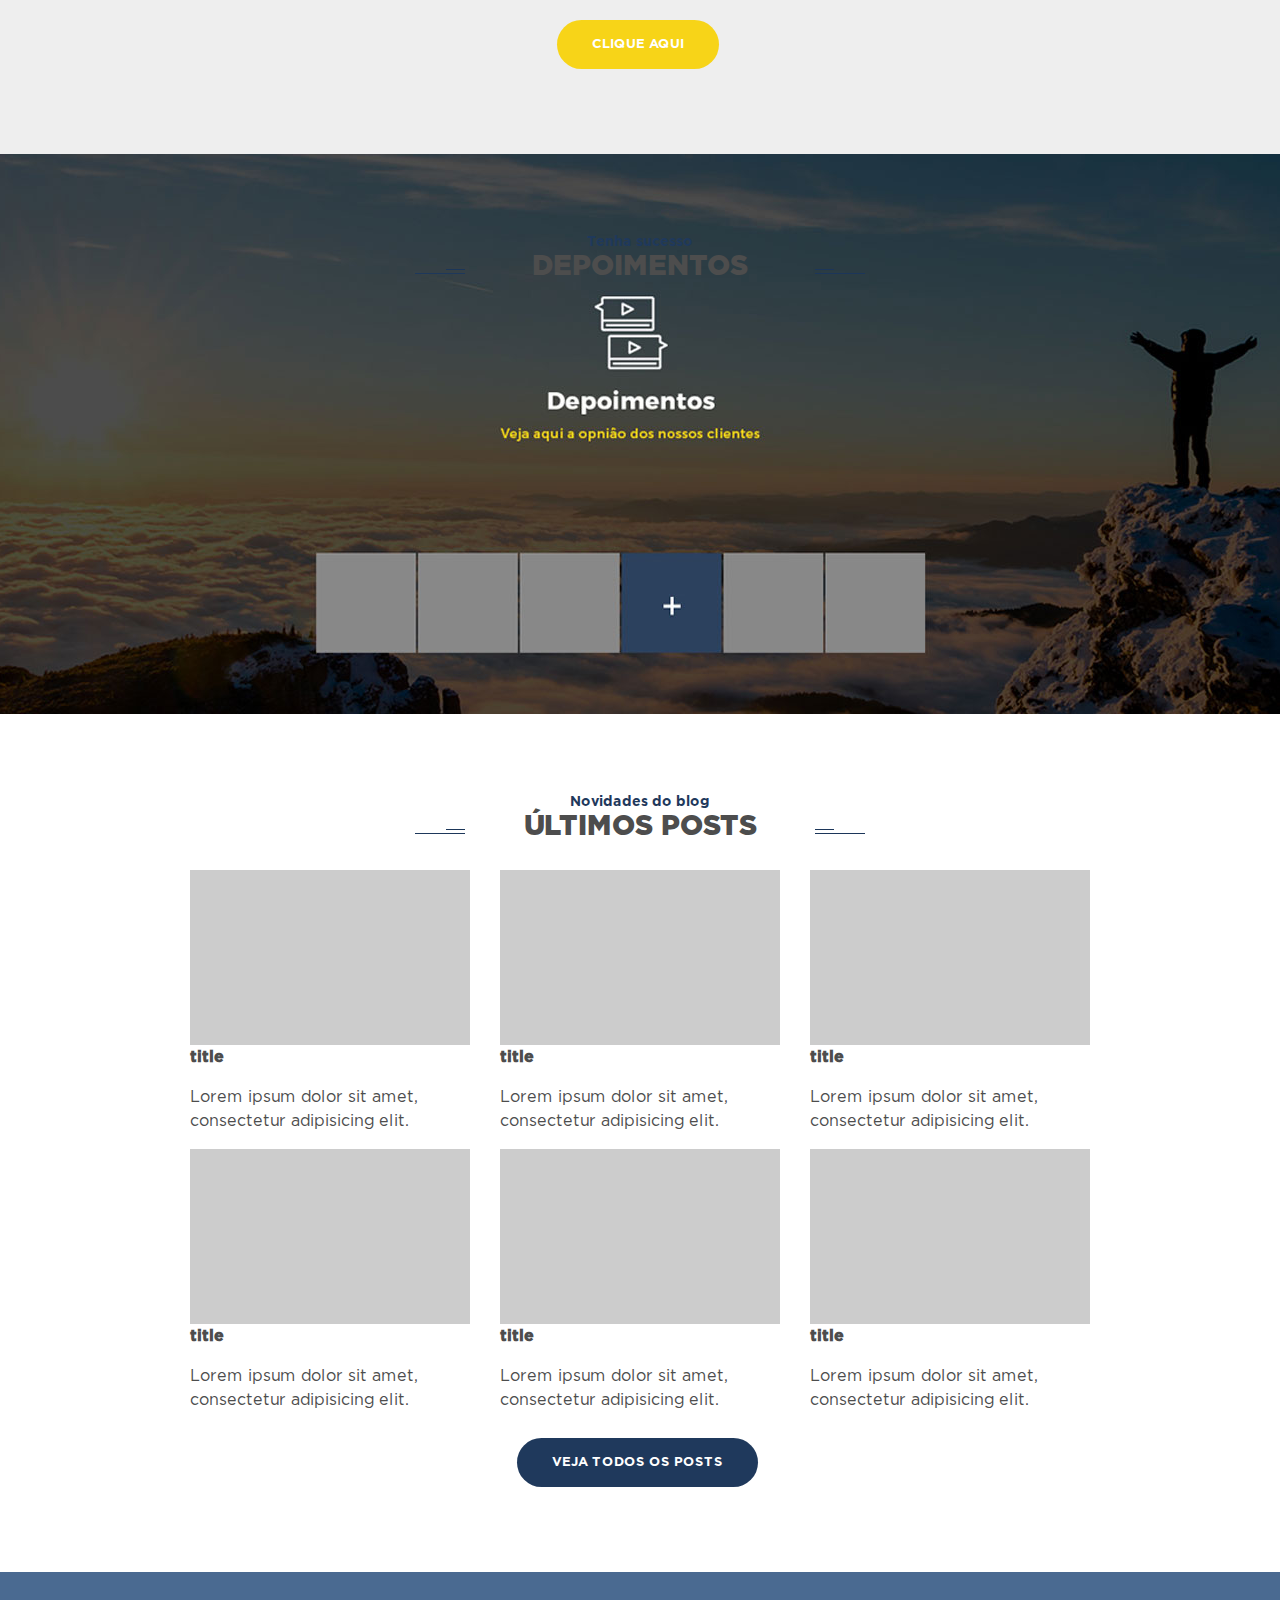
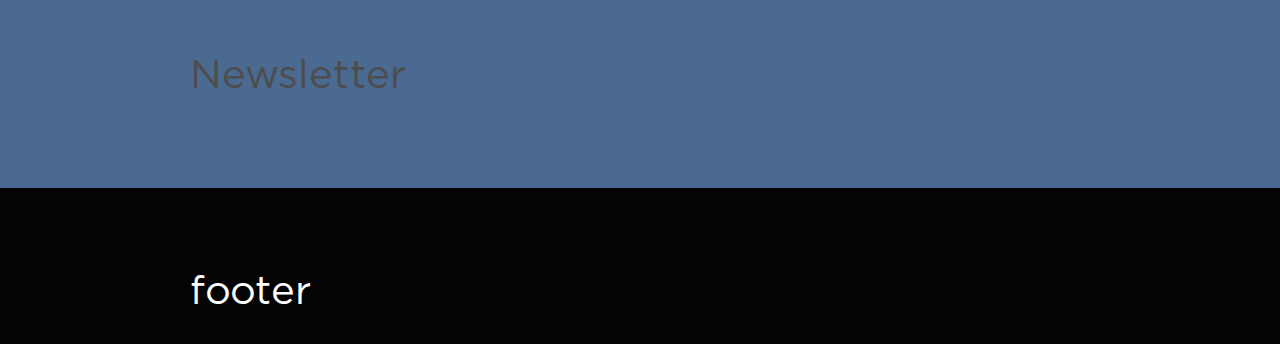
==== commit 387c568f: "dev" ====
--- a/index.html
+++ b/index.html
@@ -59,7 +59,7 @@
         <p>
           Lorem ipsum dolor sit amet, consectetur adipisicing elit. Aspernatur nisi minima enim perspiciatis expedita beatae earum deleniti <b>aperiam</b> vel. Ex harum quod, dolorem hic illum sit unde fuga iste velit.
         </p>
-        <a href="" class="bt bg-dark-blue white-color">VEJA MAIS</a> <a href="" class="bt bg-white dark-gray-color">FALE CONOSCO</a>
+        <a href="" class="bt bg-blue white-color">VEJA MAIS</a> <a href="" class="bt bg-white dark-gray-color">FALE CONOSCO</a>
       </div>
     </header>
 
@@ -77,28 +77,68 @@
           
           <div class="owl-carousel owl-theme" id="carousel-nossos-cursos">
             <div class="item">
-              <div class="sp-cursos">
-                <h4>1</h4>
-              </div>
-            </div>
-            <div class="item">
-              <div class="sp-cursos">
-                <h4>2</h4>
-              </div>
-            </div>
-            <div class="item">
-              <div class="sp-cursos">
-                <h4>3</h4>
-              </div>
-            </div>
-            <div class="item">
-              <div class="sp-cursos">
-                <h4>4</h4>
-              </div>
-            </div>
-            <div class="item">
-              <div class="sp-cursos">
-                <h4>5</h4>
+              <div class="sp-cursos text-center">
+                <span>SHERPAS</span>
+                <h3>CERTIFICAÇÃO<br>COACHING</h3>
+                <p>
+                  A certificação em Profissional Coach BeCoach subscreve as 11 competências principais da International Coaching Federation
+                </p>
+                <div class="icon-curso">
+                  <img src="images/cursos/icon-certificacao-coaching.png" alt="">
+                </div>
+                <a href="" class="bt bg-white dark-gray-color">LEIA MAIS</a>
+              </div>
+            </div>
+            <div class="item">
+              <div class="sp-cursos text-center">
+                <span>SHERPAS</span>
+                <h3>CERTIFICAÇÃO<br>COACHING</h3>
+                <p>
+                  A certificação em Profissional Coach BeCoach subscreve as 11 competências principais da International Coaching Federation
+                </p>
+                <div class="icon-curso">
+                  <img src="images/cursos/icon-certificacao-coaching.png" alt="">
+                </div>
+                <a href="" class="bt bg-white dark-gray-color">LEIA MAIS</a>
+              </div>
+            </div>
+            <div class="item">
+              <div class="sp-cursos text-center">
+                <span>SHERPAS</span>
+                <h3>CERTIFICAÇÃO<br>COACHING</h3>
+                <p>
+                  A certificação em Profissional Coach BeCoach subscreve as 11 competências principais da International Coaching Federation
+                </p>
+                <div class="icon-curso">
+                  <img src="images/cursos/icon-certificacao-coaching.png" alt="">
+                </div>
+                <a href="" class="bt bg-white dark-gray-color">LEIA MAIS</a>
+              </div>
+            </div>
+            <div class="item">
+              <div class="sp-cursos text-center">
+                <span>SHERPAS</span>
+                <h3>CERTIFICAÇÃO<br>COACHING</h3>
+                <p>
+                  A certificação em Profissional Coach BeCoach subscreve as 11 competências principais da International Coaching Federation
+                </p>
+                <div class="icon-curso">
+                  <img src="images/cursos/icon-certificacao-coaching.png" alt="">
+                </div>
+                <a href="" class="bt bg-white dark-gray-color">LEIA MAIS</a>
+              </div>
+            </div>
+            <div class="item">
+              <div class="sp-cursos text-center">
+                <span>SHERPAS</span>
+                <h3>CERTIFICAÇÃO<br>COACHING</h3>
+                <p>
+                  A certificação em Profissional Coach BeCoach subscreve as 11 competências principais da International Coaching Federation
+                </p>
+                <div class="icon-curso">
+                  <img src="images/cursos/icon-certificacao-coaching.png" alt="">
+                </div>
+                <a href="" class="bt bg-white dark-gray-color">LEIA MAIS</a>
               </div>
             </div>
           </div>
@@ -163,7 +203,7 @@
             </div>
           </div>
           <div class="text-center">
-            <a href="" class="bt bg-dark-blue white-color">VEJA TODOS OS POSTS</a>
+            <a href="" class="bt bg-blue white-color">VEJA TODOS OS POSTS</a>
           </div>
         </div>
       </div>
--- a/assets/css/main.css
+++ b/assets/css/main.css
@@ -1 +1 @@
-@font-face{font-family:'gotham-book';src:url("../font/Gotham-Book.woff2") format("woff2"),url("../font/Gotham-Book.woff") format("woff");font-weight:normal;font-style:normal}@font-face{font-family:'gotham-bold';src:url("../font/Gotham-Bold.woff2") format("woff2"),url("../font/Gotham-Bold.woff") format("woff");font-weight:normal;font-style:normal}@font-face{font-family:'gotham-black';src:url("../font/Gotham-Black.woff2") format("woff2"),url("../font/Gotham-Black.woff") format("woff");font-weight:normal;font-style:normal}.white-color{color:#fff !important}.yellow-color{color:#f7d418 !important}.dark-gray-color{color:#4d4d4d !important}.bg-dark-blue{background:#1f395c}.bg-white{background:#fff}.bg-yellow{background:#f7d418}.text-uppercase{text-transform:uppercase}.bt{text-align:center;text-decoration:none;display:inline-block;margin:10px 5px 5px 0;padding:15px 35px;border-radius:50px;min-width:200px;font-size:14px;font-family:'gotham-bold'}.font-gotham-book{font-family:'gotham-book'}.font-gotham-bold{font-family:'gotham-bold'}.font-gotham-black{font-family:'gotham-black'}nav{background:#fff;border-bottom:1px solid #d6d1ce}@media (min-width: 992px){nav.navbar{padding:1.3rem 1rem}nav.navbar .navbar-nav{padding:31px 0 0 0}nav.navbar .navbar-nav .nav-link{position:relative;padding-right:.7rem;padding-left:.7rem;font-size:13px;font-family:'gotham-bold';color:#4d4d4d}nav.navbar .navbar-nav .nav-link:hover{text-decoration:underline}nav.navbar .navbar-nav .active .nav-link{padding-right:2.3rem;padding-left:2.3rem;color:#1f395c}nav.navbar .navbar-nav .active .nav-link:hover{text-decoration:none}nav.navbar .navbar-nav .active .nav-link:before,nav.navbar .navbar-nav .active .nav-link:after{content:'';width:19px;height:4px;position:absolute;top:50%}nav.navbar .navbar-nav .active .nav-link:before{left:50%;margin-left:-40%;background:url("../../images/nav-active-before.png") no-repeat center center}nav.navbar .navbar-nav .active .nav-link:after{right:50%;margin-right:-40%;background:url("../../images/nav-active-after.png") no-repeat center center}}header.home{min-height:560px;background-image:url("../../images/bg-header.jpg");background-position:center center;background-repeat:no-repeat;background-size:cover}header.home h1{font-size:34pt;font-family:'gotham-bold'}header.home p{margin-bottom:20px}body{color:#4d4d4d;font-family:'gotham-book'}b,strong{font-family:'gotham-bold'}.sp-container{margin:0 auto;width:900px}.sp-content{padding:80px 0}section{background:#fff}section .sp-title{text-align:center;font-size:28px;position:relative;margin-bottom:25px;font-family:'gotham-black'}section .sp-title span{font-size:14px;color:#1f395c;font-family:'gotham-bold'}section .sp-title:before,section .sp-title:after{content:'';width:50px;height:5px;position:absolute;top:69%}section .sp-title:before{left:50%;margin-left:-25%;background:url("../../images/title-before.png") no-repeat center center}section .sp-title:after{right:50%;margin-right:-25%;background:url("../../images/title-after.png") no-repeat center center}section#sct1 .owl-carousel.owl-drag{margin-top:25px}section#sct1 .owl-carousel.owl-drag .owl-item{padding:20px}section#sct1 .owl-carousel.owl-drag .owl-item .sp-cursos{background:#1f395c;color:#fff;padding:60px}section#sct1 .owl-carousel.owl-drag .owl-item.active.center{padding:0}section#sct1 .owl-carousel.owl-drag .owl-item.active.center .sp-cursos{padding:80px 20px}section#sct2{background:#eeeeee}section#sct3{min-height:560px;background-image:url("../../images/bg-depoimentos.jpg");background-position:center center;background-repeat:no-repeat;background-size:cover}section#sct5{background:#4a6a91}@media (max-width: 768px){.sp-container{width:100%}}footer{background:#040404;color:#fff;padding:80px 0 20px 0}
+@font-face{font-family:'gotham-book';src:url("../font/Gotham-Book.woff2") format("woff2"),url("../font/Gotham-Book.woff") format("woff");font-weight:normal;font-style:normal}@font-face{font-family:'gotham-bold';src:url("../font/Gotham-Bold.woff2") format("woff2"),url("../font/Gotham-Bold.woff") format("woff");font-weight:normal;font-style:normal}@font-face{font-family:'gotham-black';src:url("../font/Gotham-Black.woff2") format("woff2"),url("../font/Gotham-Black.woff") format("woff");font-weight:normal;font-style:normal}.white-color{color:#fff !important}.yellow-color{color:#f7d418 !important}.dark-gray-color{color:#4d4d4d !important}.bg-blue{background:#1f395c}.bg-white{background:#fff}.bg-yellow{background:#f7d418}.text-uppercase{text-transform:uppercase}.bt{text-align:center;text-decoration:none;display:inline-block;margin:10px 5px 5px 0;padding:15px 35px;border-radius:50px;font-size:13px;font-family:'gotham-bold'}.font-gotham-book{font-family:'gotham-book'}.font-gotham-bold{font-family:'gotham-bold'}.font-gotham-black{font-family:'gotham-black'}nav{background:#fff;border-bottom:1px solid #d6d1ce}@media (min-width: 992px){nav.navbar{padding:1.3rem 1rem}nav.navbar .navbar-nav{padding:31px 0 0 0}nav.navbar .navbar-nav .nav-link{position:relative;padding-right:.7rem;padding-left:.7rem;font-size:13px;font-family:'gotham-bold';color:#4d4d4d}nav.navbar .navbar-nav .nav-link:hover{text-decoration:underline}nav.navbar .navbar-nav .active .nav-link{padding-right:2.3rem;padding-left:2.3rem;color:#1f395c}nav.navbar .navbar-nav .active .nav-link:hover{text-decoration:none}nav.navbar .navbar-nav .active .nav-link:before,nav.navbar .navbar-nav .active .nav-link:after{content:'';width:19px;height:4px;position:absolute;top:50%}nav.navbar .navbar-nav .active .nav-link:before{left:50%;margin-left:-40%;background:url("../../images/nav-active-before.png") no-repeat center center}nav.navbar .navbar-nav .active .nav-link:after{right:50%;margin-right:-40%;background:url("../../images/nav-active-after.png") no-repeat center center}}header.home{min-height:560px;background-image:url("../../images/bg-header.jpg");background-position:center center;background-repeat:no-repeat;background-size:cover}header.home h1{font-size:34pt;font-family:'gotham-bold'}header.home p{margin-bottom:20px}header.home .bt{min-width:200px}body{color:#4d4d4d;font-family:'gotham-book'}b,strong{font-family:'gotham-bold'}.sp-container{margin:0 auto;width:900px}.sp-content{padding:80px 0}section{background:#fff}section .sp-title{text-align:center;font-size:28px;position:relative;margin-bottom:25px;font-family:'gotham-black'}section .sp-title span{font-size:14px;color:#1f395c;font-family:'gotham-bold'}section .sp-title:before,section .sp-title:after{content:'';width:50px;height:5px;position:absolute;top:69%}section .sp-title:before{left:50%;margin-left:-25%;background:url("../../images/title-before.png") no-repeat center center}section .sp-title:after{right:50%;margin-right:-25%;background:url("../../images/title-after.png") no-repeat center center}section#sct1 .owl-carousel{margin-top:25px}section#sct1 .owl-carousel .owl-item{padding:20px}section#sct1 .owl-carousel .owl-item .sp-cursos{background:#111;padding:60px 20px;border-radius:4px}section#sct1 .owl-carousel .owl-item .sp-cursos span{display:block;font-size:12px;color:#496c99;margin-bottom:12px;font-family:'gotham-bold'}section#sct1 .owl-carousel .owl-item .sp-cursos h3{font-size:18px;color:#fff;margin-bottom:20px;font-family:'gotham-bold'}section#sct1 .owl-carousel .owl-item .sp-cursos p{font-size:13px;color:#ababab;margin-bottom:20px}section#sct1 .owl-carousel .owl-item .sp-cursos .icon-curso{width:76px;height:76px;margin:0 auto;border-radius:100%;background:#496c99;margin-bottom:10px}section#sct1 .owl-carousel .owl-item .sp-cursos a{display:none;padding:10px 35px}section#sct1 .owl-carousel .owl-item.active.center{padding:0}section#sct1 .owl-carousel .owl-item.active.center .sp-cursos{background:#1f395c}section#sct1 .owl-carousel .owl-item.active.center .sp-cursos span{color:#fff}section#sct1 .owl-carousel .owl-item.active.center .sp-cursos p{color:#eceef1}section#sct1 .owl-carousel .owl-item.active.center .sp-cursos .icon-curso{background:#001e32}section#sct1 .owl-carousel .owl-item.active.center .sp-cursos a{display:inline-block}section#sct1 .owl-carousel .owl-nav button.owl-next,section#sct1 .owl-carousel .owl-nav button.owl-prev{position:absolute;top:50%;margin-top:-17px;background:#496c99;color:#fff;border-radius:4px;padding:2px 12px !important;outline:none;font-size:20px}section#sct1 .owl-carousel .owl-nav button.owl-next{right:-50px}section#sct1 .owl-carousel .owl-nav button.owl-prev{left:-50px}@media (max-width: 767.98px){section#sct1 .owl-carousel .owl-nav{display:none}}section#sct1 .owl-carousel .owl-dots{display:none}@media (max-width: 767.98px){section#sct1 .owl-carousel .owl-dots{display:block;margin-top:20px}}section#sct2{background:#eeeeee}section#sct3{min-height:560px;background-image:url("../../images/bg-depoimentos.jpg");background-position:center center;background-repeat:no-repeat;background-size:cover}section#sct5{background:#4a6a91}@media (max-width: 768px){.sp-container{width:100%}}footer{background:#040404;color:#fff;padding:80px 0 20px 0}
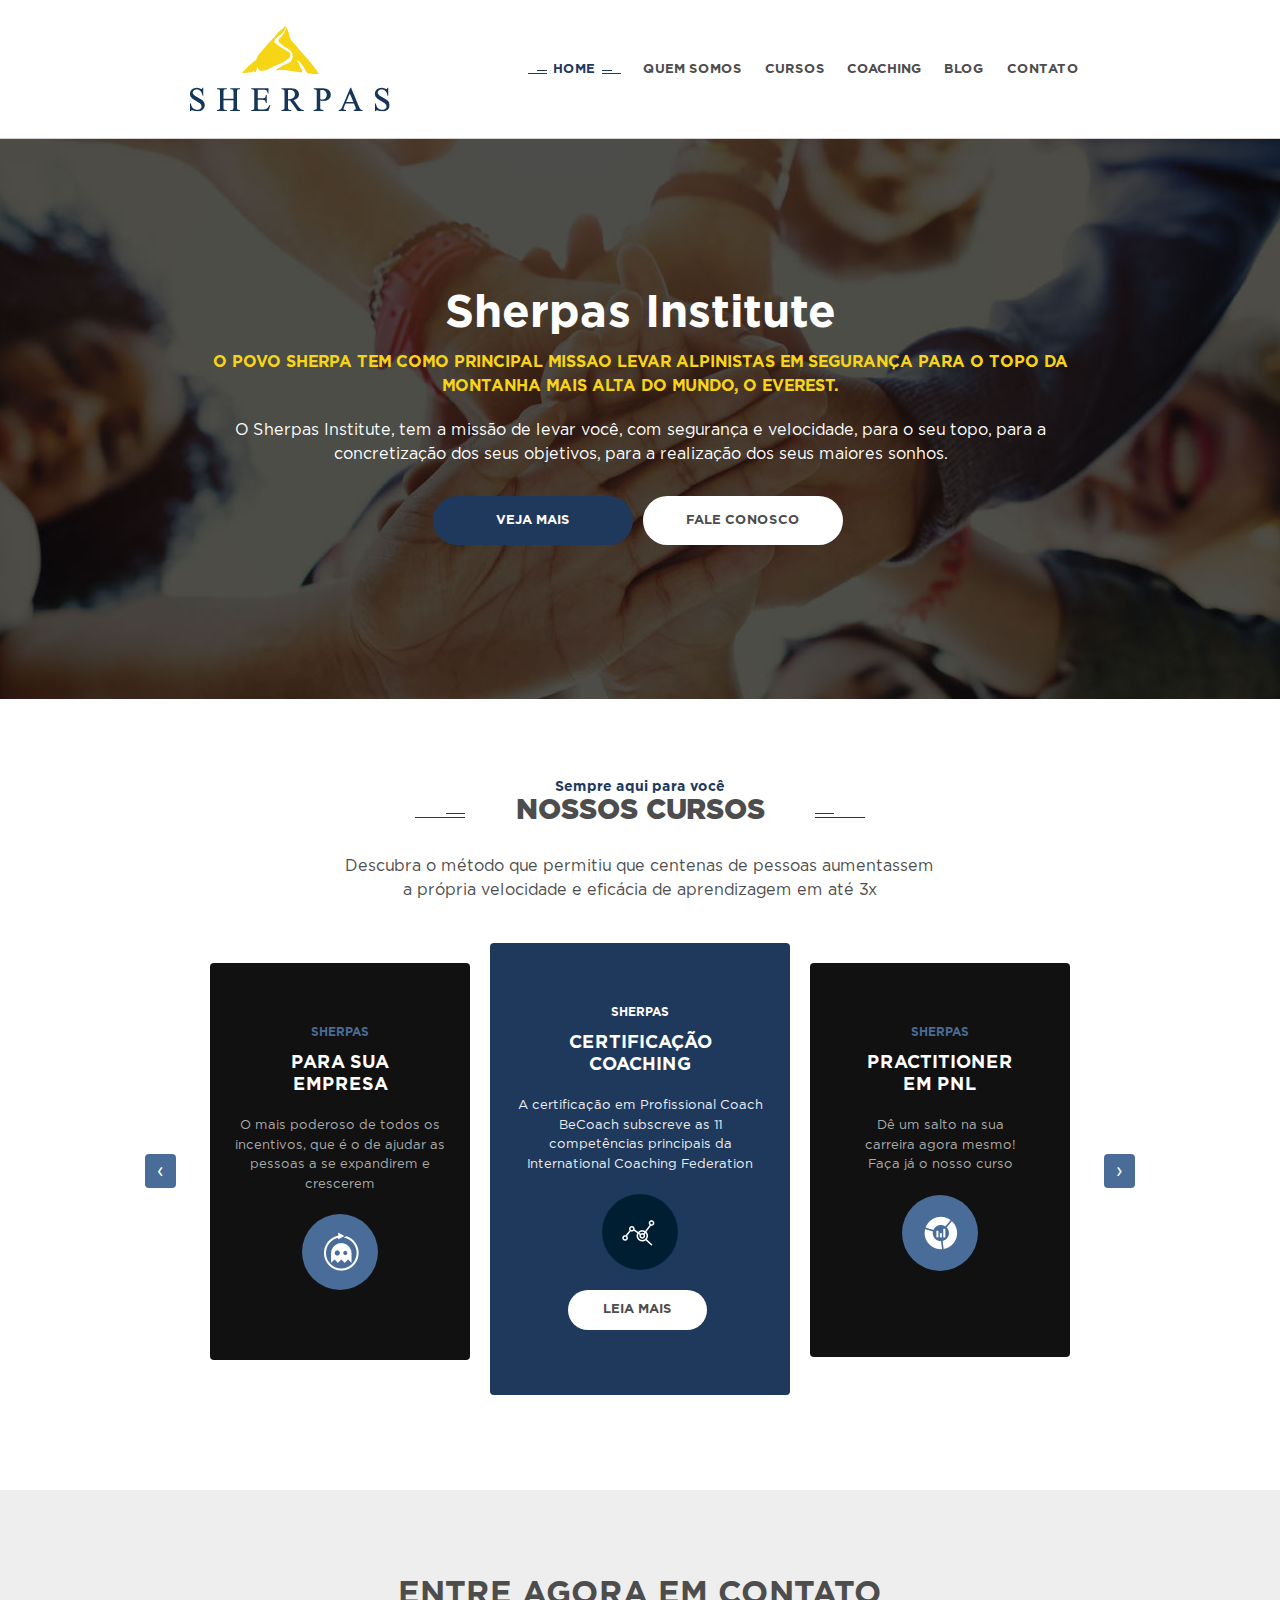
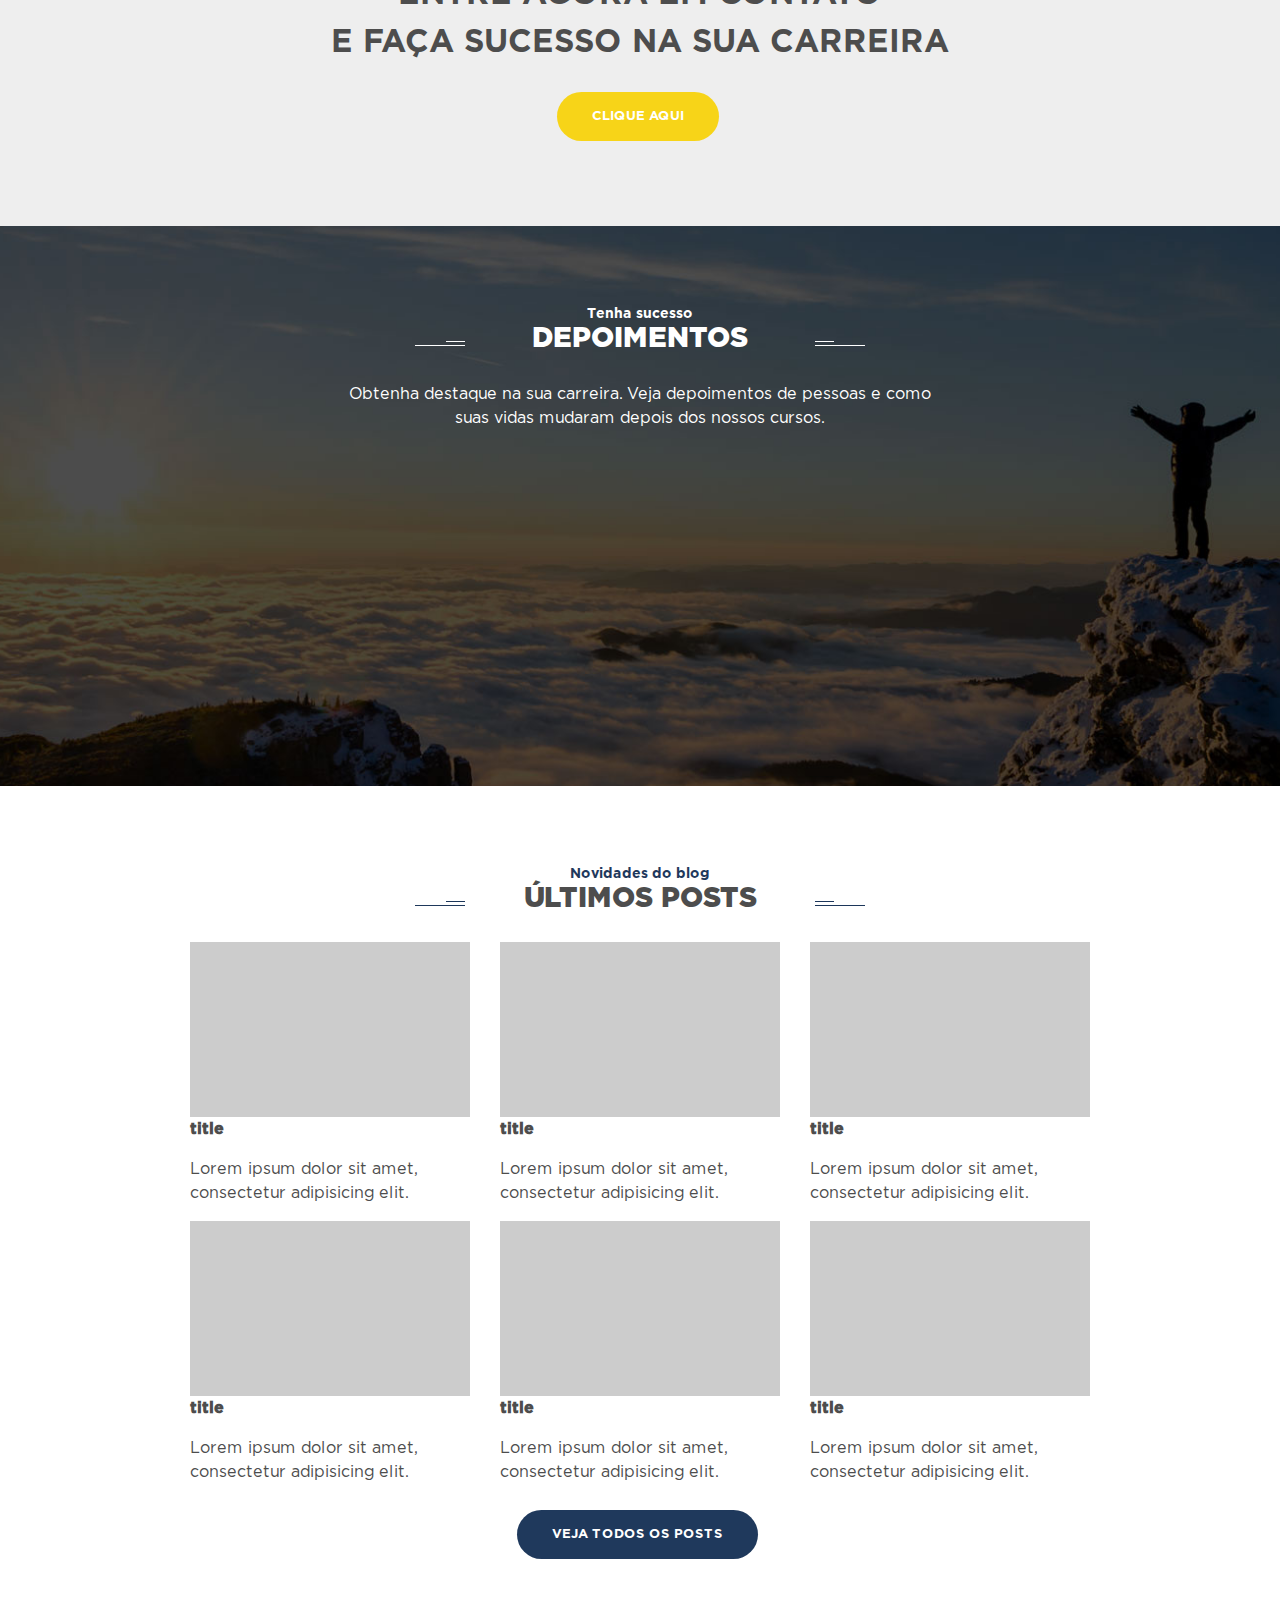
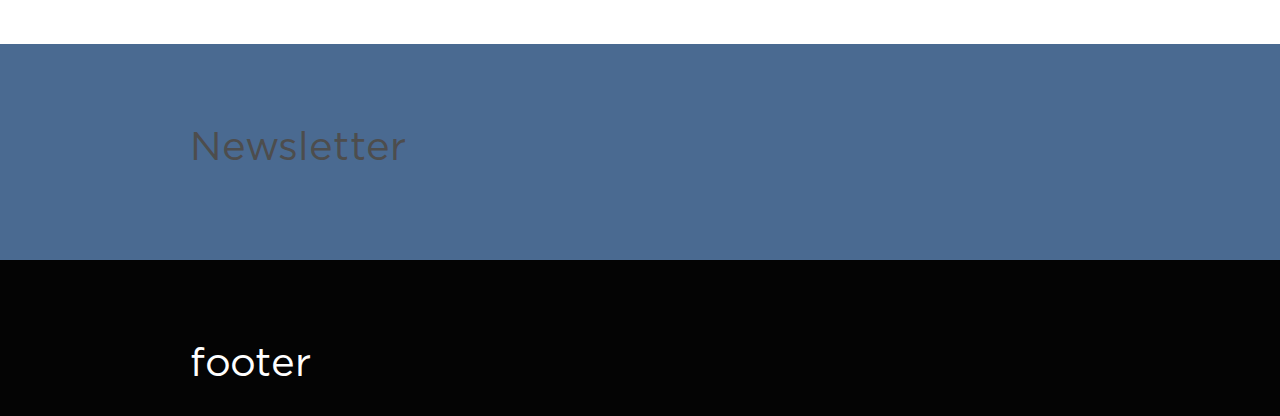
==== commit e3511a21: "dev" ====
--- a/index.html
+++ b/index.html
@@ -54,10 +54,10 @@
       <div class="sp-container text-center align-self-center white-color">
         <h1>Sherpas Institute</h1>
         <p class="yellow-color text-uppercase font-gotham-bold">
-          Lorem ipsum dolor sit amet, consectetur adipisicing elit. Aspernatur nisi minima enim perspiciatis expedita beatae earum deleniti aperiam vel. Ex harum quod, dolorem.
+          O povo Sherpa tem como principal missao levar alpinistas em segurança para o topo da montanha mais alta do mundo, o everest.
         </p>
         <p>
-          Lorem ipsum dolor sit amet, consectetur adipisicing elit. Aspernatur nisi minima enim perspiciatis expedita beatae earum deleniti <b>aperiam</b> vel. Ex harum quod, dolorem hic illum sit unde fuga iste velit.
+          O Sherpas Institute, tem a missão de levar você, com segurança e velocidade, para o seu topo, para a concretização dos seus objetivos, para a realização dos seus maiores sonhos.
         </p>
         <a href="" class="bt bg-blue white-color">VEJA MAIS</a> <a href="" class="bt bg-white dark-gray-color">FALE CONOSCO</a>
       </div>
@@ -74,7 +74,6 @@
               </p>
             </div>
           </div>
-          
           <div class="owl-carousel owl-theme" id="carousel-nossos-cursos">
             <div class="item">
               <div class="sp-cursos text-center">
@@ -92,57 +91,69 @@
             <div class="item">
               <div class="sp-cursos text-center">
                 <span>SHERPAS</span>
-                <h3>CERTIFICAÇÃO<br>COACHING</h3>
-                <p>
-                  A certificação em Profissional Coach BeCoach subscreve as 11 competências principais da International Coaching Federation
-                </p>
-                <div class="icon-curso">
-                  <img src="images/cursos/icon-certificacao-coaching.png" alt="">
-                </div>
-                <a href="" class="bt bg-white dark-gray-color">LEIA MAIS</a>
-              </div>
-            </div>
-            <div class="item">
-              <div class="sp-cursos text-center">
-                <span>SHERPAS</span>
-                <h3>CERTIFICAÇÃO<br>COACHING</h3>
-                <p>
-                  A certificação em Profissional Coach BeCoach subscreve as 11 competências principais da International Coaching Federation
-                </p>
-                <div class="icon-curso">
-                  <img src="images/cursos/icon-certificacao-coaching.png" alt="">
-                </div>
-                <a href="" class="bt bg-white dark-gray-color">LEIA MAIS</a>
-              </div>
-            </div>
-            <div class="item">
-              <div class="sp-cursos text-center">
-                <span>SHERPAS</span>
-                <h3>CERTIFICAÇÃO<br>COACHING</h3>
-                <p>
-                  A certificação em Profissional Coach BeCoach subscreve as 11 competências principais da International Coaching Federation
-                </p>
-                <div class="icon-curso">
-                  <img src="images/cursos/icon-certificacao-coaching.png" alt="">
-                </div>
-                <a href="" class="bt bg-white dark-gray-color">LEIA MAIS</a>
-              </div>
-            </div>
-            <div class="item">
-              <div class="sp-cursos text-center">
-                <span>SHERPAS</span>
-                <h3>CERTIFICAÇÃO<br>COACHING</h3>
-                <p>
-                  A certificação em Profissional Coach BeCoach subscreve as 11 competências principais da International Coaching Federation
-                </p>
-                <div class="icon-curso">
-                  <img src="images/cursos/icon-certificacao-coaching.png" alt="">
-                </div>
-                <a href="" class="bt bg-white dark-gray-color">LEIA MAIS</a>
-              </div>
-            </div>
-          </div>
-
+                <h3>PRACTITIONER<br>EM PNL</h3>
+                <p>
+                  Dê um salto na sua <br>carreira agora mesmo!<br> Faça já o nosso curso
+                </p>
+                <div class="icon-curso">
+                  <img src="images/cursos/icon-practitioner-em-pnl.png" alt="">
+                </div>
+                <a href="" class="bt bg-white dark-gray-color">LEIA MAIS</a>
+              </div>
+            </div>
+            <div class="item">
+              <div class="sp-cursos text-center">
+                <span>SHERPAS</span>
+                <h3>TREINAMENTO<br>DE LIDERANÇA</h3>
+                <p>
+                  Desenvolvimento de líderes. Como superar-se e desafiar os outros a fazerem o mesmo
+                </p>
+                <div class="icon-curso">
+                  <img src="images/cursos/icon-treinamento-de-lideranca.png" alt="">
+                </div>
+                <a href="" class="bt bg-white dark-gray-color">LEIA MAIS</a>
+              </div>
+            </div>
+            <div class="item">
+              <div class="sp-cursos text-center">
+                <span>SHERPAS</span>
+                <h3>CURSO DE<br>ORATÓRIA</h3>
+                <p>
+                  Perca o medo e fale<br> bem para o seu<br> público já!
+                </p>
+                <div class="icon-curso">
+                  <img src="images/cursos/icon-oratoria.png" alt="">
+                </div>
+                <a href="" class="bt bg-white dark-gray-color">LEIA MAIS</a>
+              </div>
+            </div>
+            <div class="item">
+              <div class="sp-cursos text-center">
+                <span>SHERPAS</span>
+                <h3>VENDAS E<br>PERSUASÃO</h3>
+                <p>
+                  Mais poder para <br>influenciar mais vendas <br>e mais resultados
+                </p>
+                <div class="icon-curso">
+                  <img src="images/cursos/icon-vendas-persuasao.png" alt="">
+                </div>
+                <a href="" class="bt bg-white dark-gray-color">LEIA MAIS</a>
+              </div>
+            </div>
+            <div class="item">
+              <div class="sp-cursos text-center">
+                <span>SHERPAS</span>
+                <h3>PARA SUA<br>EMPRESA</h3>
+                <p>
+                  O mais poderoso de todos os incentivos, que é o de ajudar as pessoas a se expandirem e crescerem
+                </p>
+                <div class="icon-curso">
+                  <img src="images/cursos/icon-para-sua-empresa.png" alt="">
+                </div>
+                <a href="" class="bt bg-white dark-gray-color">LEIA MAIS</a>
+              </div>
+            </div>
+          </div>
         </div>
       </div>
     </section>
@@ -150,7 +161,7 @@
     <section id="sct2">
       <div class="sp-container">
         <div class="sp-content text-center">
-          <p>ENTRE AGORA EM CONTATO E FAÇA SUCESSO NA SUA CARREIRA</p>
+          <p class="font-gotham-bold">ENTRE AGORA EM CONTATO<br> E FAÇA SUCESSO NA SUA CARREIRA</p>
           <a href="" class="bt bg-yellow white-color">CLIQUE AQUI</a>
         </div>
       </div>
@@ -158,8 +169,15 @@
 
     <section id="sct3">
       <div class="sp-container">
-        <div class="sp-content">
-          <h1 class="sp-title"><span class="d-block">Tenha sucesso</span>DEPOIMENTOS</h1>
+        <div class="sp-content white-color">
+          <h1 class="sp-title"><span class="d-block white-color">Tenha sucesso</span>DEPOIMENTOS</h1>
+          <div class="row">
+            <div class="col-lg-8 offset-lg-2">
+              <p class="text-center">
+                Obtenha destaque na sua carreira. Veja  depoimentos de pessoas e como suas vidas mudaram depois dos nossos cursos.
+              </p>
+            </div>
+          </div>
         </div>
       </div>
     </section>
--- a/assets/css/main.css
+++ b/assets/css/main.css
@@ -1 +1 @@
-@font-face{font-family:'gotham-book';src:url("../font/Gotham-Book.woff2") format("woff2"),url("../font/Gotham-Book.woff") format("woff");font-weight:normal;font-style:normal}@font-face{font-family:'gotham-bold';src:url("../font/Gotham-Bold.woff2") format("woff2"),url("../font/Gotham-Bold.woff") format("woff");font-weight:normal;font-style:normal}@font-face{font-family:'gotham-black';src:url("../font/Gotham-Black.woff2") format("woff2"),url("../font/Gotham-Black.woff") format("woff");font-weight:normal;font-style:normal}.white-color{color:#fff !important}.yellow-color{color:#f7d418 !important}.dark-gray-color{color:#4d4d4d !important}.bg-blue{background:#1f395c}.bg-white{background:#fff}.bg-yellow{background:#f7d418}.text-uppercase{text-transform:uppercase}.bt{text-align:center;text-decoration:none;display:inline-block;margin:10px 5px 5px 0;padding:15px 35px;border-radius:50px;font-size:13px;font-family:'gotham-bold'}.font-gotham-book{font-family:'gotham-book'}.font-gotham-bold{font-family:'gotham-bold'}.font-gotham-black{font-family:'gotham-black'}nav{background:#fff;border-bottom:1px solid #d6d1ce}@media (min-width: 992px){nav.navbar{padding:1.3rem 1rem}nav.navbar .navbar-nav{padding:31px 0 0 0}nav.navbar .navbar-nav .nav-link{position:relative;padding-right:.7rem;padding-left:.7rem;font-size:13px;font-family:'gotham-bold';color:#4d4d4d}nav.navbar .navbar-nav .nav-link:hover{text-decoration:underline}nav.navbar .navbar-nav .active .nav-link{padding-right:2.3rem;padding-left:2.3rem;color:#1f395c}nav.navbar .navbar-nav .active .nav-link:hover{text-decoration:none}nav.navbar .navbar-nav .active .nav-link:before,nav.navbar .navbar-nav .active .nav-link:after{content:'';width:19px;height:4px;position:absolute;top:50%}nav.navbar .navbar-nav .active .nav-link:before{left:50%;margin-left:-40%;background:url("../../images/nav-active-before.png") no-repeat center center}nav.navbar .navbar-nav .active .nav-link:after{right:50%;margin-right:-40%;background:url("../../images/nav-active-after.png") no-repeat center center}}header.home{min-height:560px;background-image:url("../../images/bg-header.jpg");background-position:center center;background-repeat:no-repeat;background-size:cover}header.home h1{font-size:34pt;font-family:'gotham-bold'}header.home p{margin-bottom:20px}header.home .bt{min-width:200px}body{color:#4d4d4d;font-family:'gotham-book'}b,strong{font-family:'gotham-bold'}.sp-container{margin:0 auto;width:900px}.sp-content{padding:80px 0}section{background:#fff}section .sp-title{text-align:center;font-size:28px;position:relative;margin-bottom:25px;font-family:'gotham-black'}section .sp-title span{font-size:14px;color:#1f395c;font-family:'gotham-bold'}section .sp-title:before,section .sp-title:after{content:'';width:50px;height:5px;position:absolute;top:69%}section .sp-title:before{left:50%;margin-left:-25%;background:url("../../images/title-before.png") no-repeat center center}section .sp-title:after{right:50%;margin-right:-25%;background:url("../../images/title-after.png") no-repeat center center}section#sct1 .owl-carousel{margin-top:25px}section#sct1 .owl-carousel .owl-item{padding:20px}section#sct1 .owl-carousel .owl-item .sp-cursos{background:#111;padding:60px 20px;border-radius:4px}section#sct1 .owl-carousel .owl-item .sp-cursos span{display:block;font-size:12px;color:#496c99;margin-bottom:12px;font-family:'gotham-bold'}section#sct1 .owl-carousel .owl-item .sp-cursos h3{font-size:18px;color:#fff;margin-bottom:20px;font-family:'gotham-bold'}section#sct1 .owl-carousel .owl-item .sp-cursos p{font-size:13px;color:#ababab;margin-bottom:20px}section#sct1 .owl-carousel .owl-item .sp-cursos .icon-curso{width:76px;height:76px;margin:0 auto;border-radius:100%;background:#496c99;margin-bottom:10px}section#sct1 .owl-carousel .owl-item .sp-cursos a{display:none;padding:10px 35px}section#sct1 .owl-carousel .owl-item.active.center{padding:0}section#sct1 .owl-carousel .owl-item.active.center .sp-cursos{background:#1f395c}section#sct1 .owl-carousel .owl-item.active.center .sp-cursos span{color:#fff}section#sct1 .owl-carousel .owl-item.active.center .sp-cursos p{color:#eceef1}section#sct1 .owl-carousel .owl-item.active.center .sp-cursos .icon-curso{background:#001e32}section#sct1 .owl-carousel .owl-item.active.center .sp-cursos a{display:inline-block}section#sct1 .owl-carousel .owl-nav button.owl-next,section#sct1 .owl-carousel .owl-nav button.owl-prev{position:absolute;top:50%;margin-top:-17px;background:#496c99;color:#fff;border-radius:4px;padding:2px 12px !important;outline:none;font-size:20px}section#sct1 .owl-carousel .owl-nav button.owl-next{right:-50px}section#sct1 .owl-carousel .owl-nav button.owl-prev{left:-50px}@media (max-width: 767.98px){section#sct1 .owl-carousel .owl-nav{display:none}}section#sct1 .owl-carousel .owl-dots{display:none}@media (max-width: 767.98px){section#sct1 .owl-carousel .owl-dots{display:block;margin-top:20px}}section#sct2{background:#eeeeee}section#sct3{min-height:560px;background-image:url("../../images/bg-depoimentos.jpg");background-position:center center;background-repeat:no-repeat;background-size:cover}section#sct5{background:#4a6a91}@media (max-width: 768px){.sp-container{width:100%}}footer{background:#040404;color:#fff;padding:80px 0 20px 0}
+@font-face{font-family:'gotham-book';src:url("../font/Gotham-Book.woff2") format("woff2"),url("../font/Gotham-Book.woff") format("woff");font-weight:normal;font-style:normal}@font-face{font-family:'gotham-bold';src:url("../font/Gotham-Bold.woff2") format("woff2"),url("../font/Gotham-Bold.woff") format("woff");font-weight:normal;font-style:normal}@font-face{font-family:'gotham-black';src:url("../font/Gotham-Black.woff2") format("woff2"),url("../font/Gotham-Black.woff") format("woff");font-weight:normal;font-style:normal}.white-color{color:#fff !important}.yellow-color{color:#f7d418 !important}.dark-gray-color{color:#4d4d4d !important}.bg-blue{background:#1f395c}.bg-white{background:#fff}.bg-yellow{background:#f7d418}.text-uppercase{text-transform:uppercase}.bt{text-align:center;text-decoration:none;display:inline-block;margin:10px 5px 5px 0;padding:15px 35px;border-radius:50px;font-size:13px;font-family:'gotham-bold'}.font-gotham-book{font-family:'gotham-book'}.font-gotham-bold{font-family:'gotham-bold'}.font-gotham-black{font-family:'gotham-black'}nav{background:#fff;border-bottom:1px solid #d6d1ce}@media (min-width: 992px){nav.navbar{padding:1.3rem 1rem}nav.navbar .navbar-nav{padding:31px 0 0 0}nav.navbar .navbar-nav .nav-link{position:relative;padding-right:.7rem;padding-left:.7rem;font-size:13px;font-family:'gotham-bold';color:#4d4d4d}nav.navbar .navbar-nav .nav-link:hover{text-decoration:underline}nav.navbar .navbar-nav .active .nav-link{padding-right:2.3rem;padding-left:2.3rem;color:#1f395c}nav.navbar .navbar-nav .active .nav-link:hover{text-decoration:none}nav.navbar .navbar-nav .active .nav-link:before,nav.navbar .navbar-nav .active .nav-link:after{content:'';width:19px;height:4px;position:absolute;top:50%}nav.navbar .navbar-nav .active .nav-link:before{left:50%;margin-left:-40%;background:url("../../images/nav-active-before.png") no-repeat center center}nav.navbar .navbar-nav .active .nav-link:after{right:50%;margin-right:-40%;background:url("../../images/nav-active-after.png") no-repeat center center}}header.home{min-height:560px;background-image:url("../../images/bg-header.jpg");background-position:center center;background-repeat:no-repeat;background-size:cover}header.home h1{font-size:34pt;font-family:'gotham-bold'}header.home p{margin-bottom:20px}header.home .bt{min-width:200px}body{color:#4d4d4d;font-family:'gotham-book'}b,strong{font-family:'gotham-bold'}.sp-container{margin:0 auto;width:900px}.sp-content{padding:80px 0}section{background:#fff}section .sp-title{text-align:center;font-size:28px;position:relative;margin-bottom:25px;font-family:'gotham-black'}section .sp-title span{font-size:14px;color:#1f395c;font-family:'gotham-bold'}section .sp-title:before,section .sp-title:after{content:'';width:50px;height:5px;position:absolute;top:69%}section .sp-title:before{left:50%;margin-left:-25%;background:url("../../images/title-before.png") no-repeat center center}section .sp-title:after{right:50%;margin-right:-25%;background:url("../../images/title-after.png") no-repeat center center}section#sct1 .owl-carousel{margin-top:25px}section#sct1 .owl-carousel .owl-item{padding:20px}section#sct1 .owl-carousel .owl-item .sp-cursos{background:#111;padding:60px 20px;border-radius:4px;min-height:394px}section#sct1 .owl-carousel .owl-item .sp-cursos span{display:block;font-size:12px;color:#496c99;margin-bottom:12px;font-family:'gotham-bold'}section#sct1 .owl-carousel .owl-item .sp-cursos h3{font-size:18px;color:#fff;margin-bottom:20px;font-family:'gotham-bold'}section#sct1 .owl-carousel .owl-item .sp-cursos p{font-size:13px;color:#ababab;margin-bottom:20px}section#sct1 .owl-carousel .owl-item .sp-cursos .icon-curso{width:76px;height:76px;margin:0 auto;border-radius:100%;background:#496c99;margin-bottom:10px}section#sct1 .owl-carousel .owl-item .sp-cursos a{display:none;padding:10px 35px}section#sct1 .owl-carousel .owl-item.active.center{padding:0}section#sct1 .owl-carousel .owl-item.active.center .sp-cursos{background:#1f395c;min-height:440px}section#sct1 .owl-carousel .owl-item.active.center .sp-cursos span{color:#fff}section#sct1 .owl-carousel .owl-item.active.center .sp-cursos p{color:#eceef1}section#sct1 .owl-carousel .owl-item.active.center .sp-cursos .icon-curso{background:#001e32}section#sct1 .owl-carousel .owl-item.active.center .sp-cursos a{display:inline-block}section#sct1 .owl-carousel .owl-nav button.owl-next,section#sct1 .owl-carousel .owl-nav button.owl-prev{position:absolute;top:50%;margin-top:-17px;background:#496c99;color:#fff;border-radius:4px;padding:2px 12px !important;outline:none;font-size:20px}section#sct1 .owl-carousel .owl-nav button.owl-next{right:-50px}section#sct1 .owl-carousel .owl-nav button.owl-prev{left:-50px}@media (max-width: 767.98px){section#sct1 .owl-carousel .owl-nav{display:none}}section#sct1 .owl-carousel .owl-dots{display:none}@media (max-width: 767.98px){section#sct1 .owl-carousel .owl-dots{display:block;margin-top:20px}}section#sct2{background:#eeeeee}section#sct2 p{font-size:32px}section#sct3{min-height:560px;background-image:url("../../images/bg-depoimentos.jpg");background-position:center center;background-repeat:no-repeat;background-size:cover}section#sct3 .sp-title:before{background:url("../../images/title-before-dp.png") no-repeat center center}section#sct3 .sp-title:after{background:url("../../images/title-after-dp.png") no-repeat center center}section#sct5{background:#4a6a91}@media (max-width: 768px){.sp-container{width:100%}}footer{background:#040404;color:#fff;padding:80px 0 20px 0}
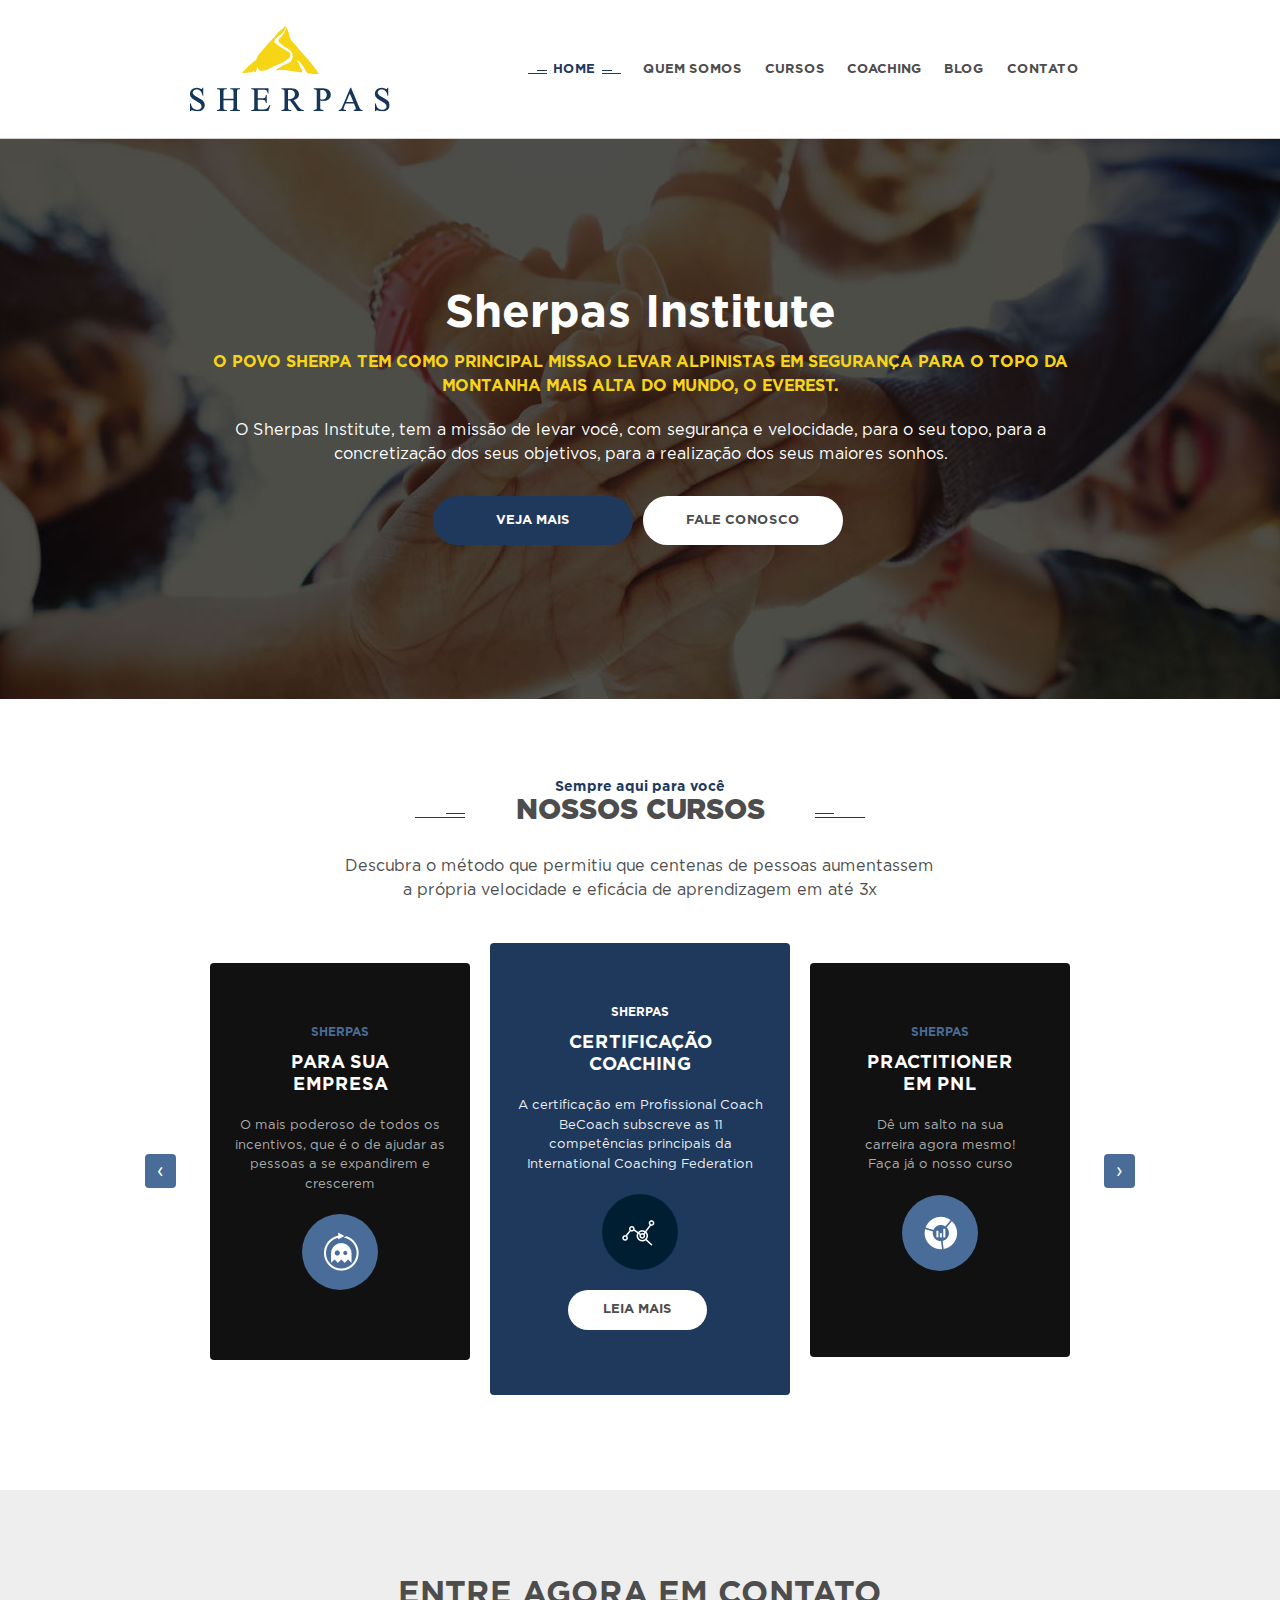
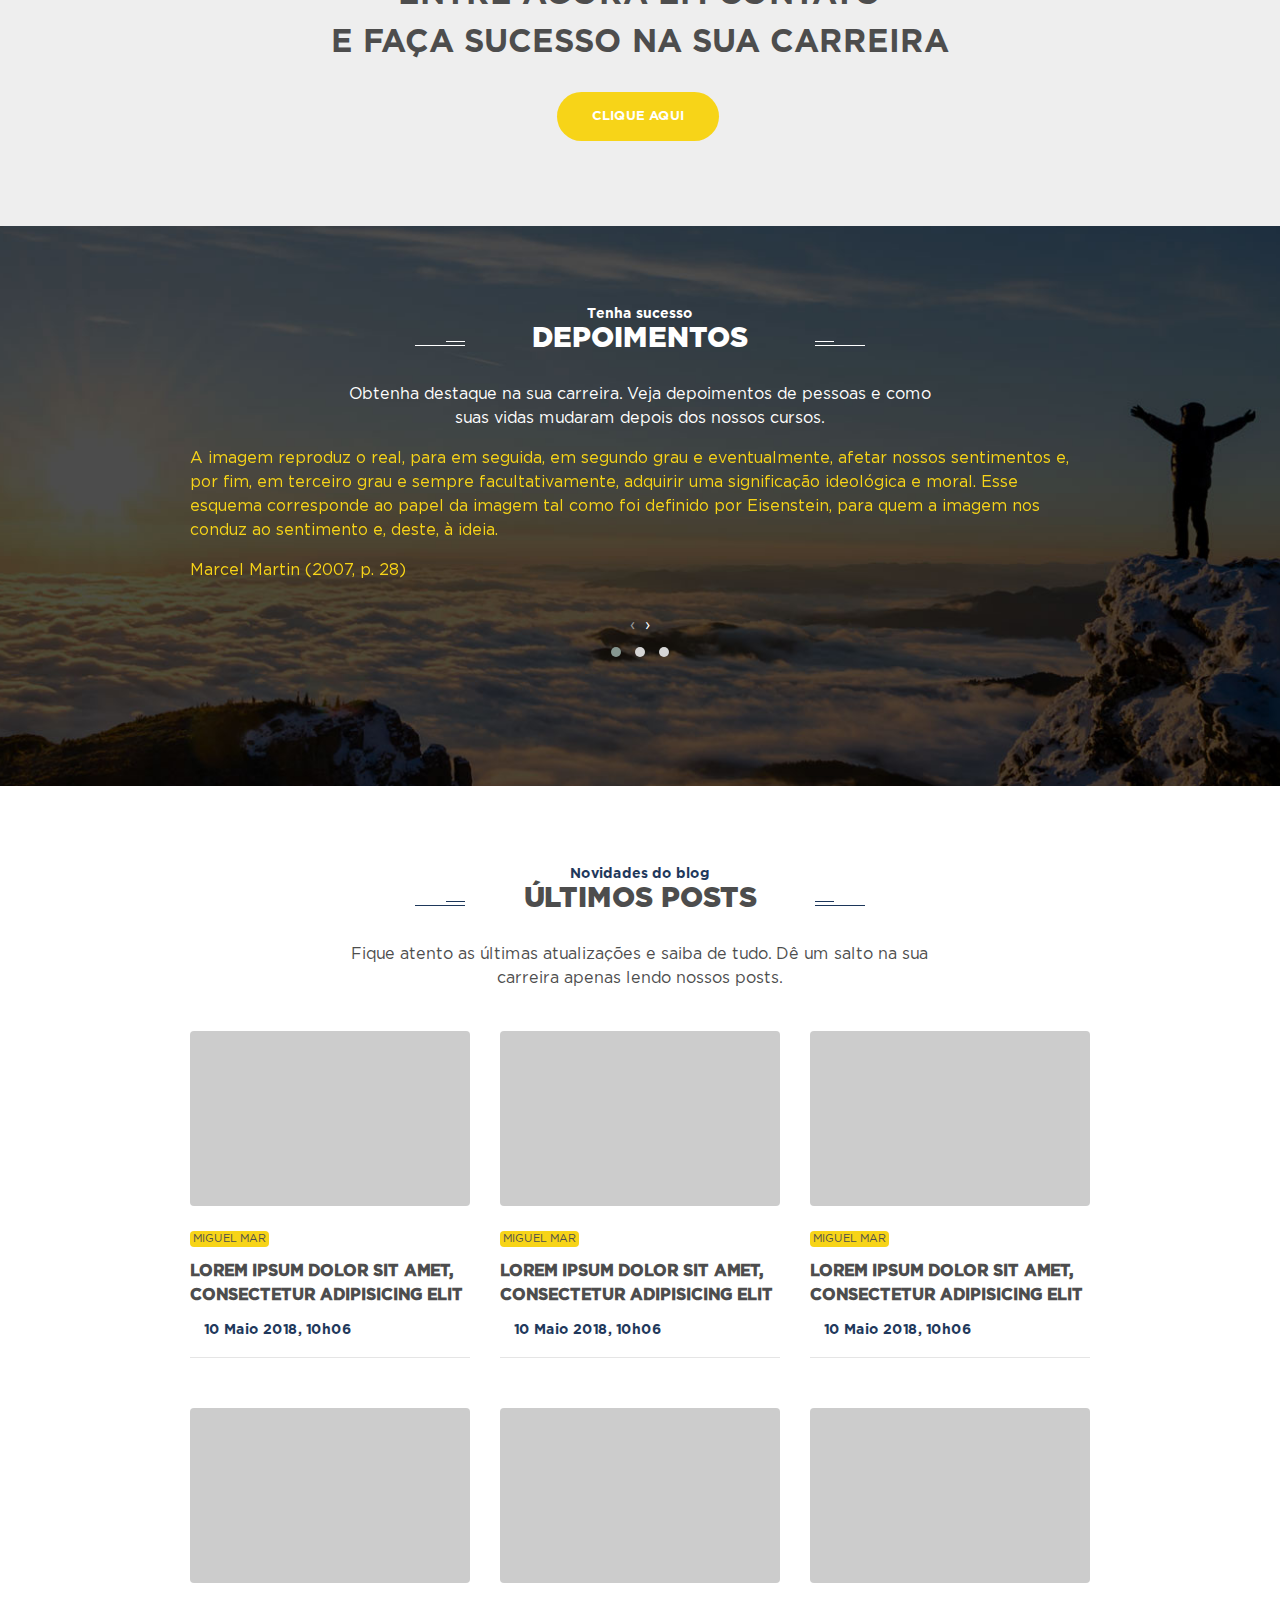
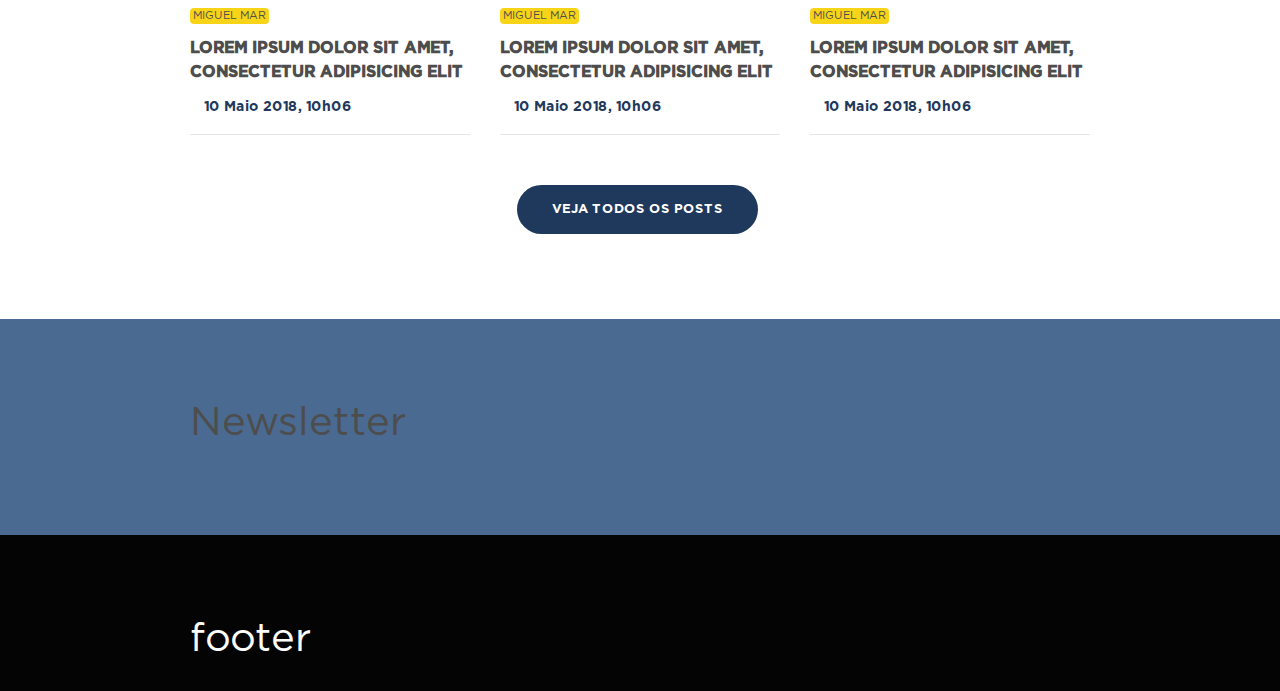
==== commit 2bff2e0e: "dev" ====
--- a/index.html
+++ b/index.html
@@ -178,6 +178,22 @@
               </p>
             </div>
           </div>
+          <div class="owl-carousel owl-theme" id="carousel-depoimentos">
+            <div class="item yellow-color">
+              <blockquote>
+                <p>
+                  A imagem reproduz o real, para em seguida, em segundo grau e eventualmente, afetar nossos sentimentos e, por fim, em terceiro grau e sempre facultativamente, adquirir uma significação ideológica e moral. Esse esquema corresponde ao papel da imagem tal como foi definido por Eisenstein, para quem a imagem nos conduz ao sentimento e, deste, à ideia.
+                </p>
+                <p>Marcel Martin (2007, p. 28)</p>
+              </blockquote>
+            </div>
+            <div class="item yellow-color">
+              Lorem ipsum dolor sit amet, consectetur adipisicing elit. Quidem nisi veritatis commodi vel, nobis culpa error est pariatur ipsum obcaecati! Debitis nobis praesentium facilis repellat, dolore dignissimos? Assumenda doloribus, architecto.
+            </div>
+            <div class="item yellow-color">
+              Lorem ipsum dolor sit amet, consectetur adipisicing elit. Quidem nisi veritatis commodi vel, nobis culpa error est pariatur ipsum obcaecati! Debitis nobis praesentium facilis repellat, dolore dignissimos? Assumenda doloribus, architecto.
+            </div>
+          </div>
         </div>
       </div>
     </section>
@@ -187,37 +203,98 @@
         <div class="sp-content">
           <h1 class="sp-title"><span class="d-block">Novidades do blog</span>ÚLTIMOS POSTS</h1>
           <div class="row">
-            <div class="col-lg-4">
-              <img src="images/image-model.jpg" alt="" class="img-fluid">
-              <p><b>title</b></p>
-              <p>Lorem ipsum dolor sit amet, consectetur adipisicing elit.</p>
-            </div>
-            <div class="col-lg-4">
-              <img src="images/image-model.jpg" alt="" class="img-fluid">
-              <p><b>title</b></p>
-              <p>Lorem ipsum dolor sit amet, consectetur adipisicing elit.</p>
-            </div>
-            <div class="col-lg-4">
-              <img src="images/image-model.jpg" alt="" class="img-fluid">
-              <p><b>title</b></p>
-              <p>Lorem ipsum dolor sit amet, consectetur adipisicing elit.</p>
-            </div>
-          </div>
-          <div class="row">
-            <div class="col-lg-4">
-              <img src="images/image-model.jpg" alt="" class="img-fluid">
-              <p><b>title</b></p>
-              <p>Lorem ipsum dolor sit amet, consectetur adipisicing elit.</p>
-            </div>
-            <div class="col-lg-4">
-              <img src="images/image-model.jpg" alt="" class="img-fluid">
-              <p><b>title</b></p>
-              <p>Lorem ipsum dolor sit amet, consectetur adipisicing elit.</p>
-            </div>
-            <div class="col-lg-4">
-              <img src="images/image-model.jpg" alt="" class="img-fluid">
-              <p><b>title</b></p>
-              <p>Lorem ipsum dolor sit amet, consectetur adipisicing elit.</p>
+            <div class="col-lg-8 offset-lg-2">
+              <p class="text-center">
+                Fique atento as últimas atualizações e saiba de tudo. Dê um salto na sua carreira apenas lendo nossos posts.
+              </p>
+            </div>
+          </div>
+          <div class="row">
+            <div class="col-lg-4">
+              <div class="post">
+                <a href="" class="clearfix">
+                  <img src="images/image-model.jpg" alt="" class="img-fluid" draggable="false">
+                  <p><span class="autor text-uppercase">Miguel Mar</span></p>
+                  <p class="text-uppercase"><b>Lorem ipsum dolor sit amet, consectetur adipisicing elit</b></p>
+                  <span class="data clearfix">
+                    <img src="images/icon_calendar.png" alt="" class="float-left">
+                    10 Maio 2018, 10h06
+                  </span>
+                  <hr>
+                </a>
+              </div>
+            </div>
+            <div class="col-lg-4">
+              <div class="post">
+                <a href="" class="clearfix">
+                  <img src="images/image-model.jpg" alt="" class="img-fluid" draggable="false">
+                  <p><span class="autor text-uppercase">Miguel Mar</span></p>
+                  <p class="text-uppercase"><b>Lorem ipsum dolor sit amet, consectetur adipisicing elit</b></p>
+                  <span class="data clearfix">
+                    <img src="images/icon_calendar.png" alt="" class="float-left">
+                    10 Maio 2018, 10h06
+                  </span>
+                  <hr>
+                </a>
+              </div>
+            </div>
+            <div class="col-lg-4">
+              <div class="post">
+                <a href="" class="clearfix">
+                  <img src="images/image-model.jpg" alt="" class="img-fluid" draggable="false">
+                  <p><span class="autor text-uppercase">Miguel Mar</span></p>
+                  <p class="text-uppercase"><b>Lorem ipsum dolor sit amet, consectetur adipisicing elit</b></p>
+                  <span class="data clearfix">
+                    <img src="images/icon_calendar.png" alt="" class="float-left">
+                    10 Maio 2018, 10h06
+                  </span>
+                  <hr>
+                </a>
+              </div>
+            </div>
+          </div>
+          <div class="row">
+            <div class="col-lg-4">
+              <div class="post">
+                <a href="" class="clearfix">
+                  <img src="images/image-model.jpg" alt="" class="img-fluid" draggable="false">
+                  <p><span class="autor text-uppercase">Miguel Mar</span></p>
+                  <p class="text-uppercase"><b>Lorem ipsum dolor sit amet, consectetur adipisicing elit</b></p>
+                  <span class="data clearfix">
+                    <img src="images/icon_calendar.png" alt="" class="float-left">
+                    10 Maio 2018, 10h06
+                  </span>
+                  <hr>
+                </a>
+              </div>
+            </div>
+            <div class="col-lg-4">
+              <div class="post">
+                <a href="" class="clearfix">
+                  <img src="images/image-model.jpg" alt="" class="img-fluid" draggable="false">
+                  <p><span class="autor text-uppercase">Miguel Mar</span></p>
+                  <p class="text-uppercase"><b>Lorem ipsum dolor sit amet, consectetur adipisicing elit</b></p>
+                  <span class="data clearfix">
+                    <img src="images/icon_calendar.png" alt="" class="float-left">
+                    10 Maio 2018, 10h06
+                  </span>
+                  <hr>
+                </a>
+              </div>
+            </div>
+            <div class="col-lg-4">
+              <div class="post">
+                <a href="" class="clearfix">
+                  <img src="images/image-model.jpg" alt="" class="img-fluid" draggable="false">
+                  <p><span class="autor text-uppercase">Miguel Mar</span></p>
+                  <p class="text-uppercase"><b>Lorem ipsum dolor sit amet, consectetur adipisicing elit</b></p>
+                  <span class="data clearfix">
+                    <img src="images/icon_calendar.png" alt="" class="float-left">
+                    10 Maio 2018, 10h06
+                  </span>
+                  <hr>
+                </a>
+              </div>
             </div>
           </div>
           <div class="text-center">
--- a/assets/css/main.css
+++ b/assets/css/main.css
@@ -1 +1 @@
-@font-face{font-family:'gotham-book';src:url("../font/Gotham-Book.woff2") format("woff2"),url("../font/Gotham-Book.woff") format("woff");font-weight:normal;font-style:normal}@font-face{font-family:'gotham-bold';src:url("../font/Gotham-Bold.woff2") format("woff2"),url("../font/Gotham-Bold.woff") format("woff");font-weight:normal;font-style:normal}@font-face{font-family:'gotham-black';src:url("../font/Gotham-Black.woff2") format("woff2"),url("../font/Gotham-Black.woff") format("woff");font-weight:normal;font-style:normal}.white-color{color:#fff !important}.yellow-color{color:#f7d418 !important}.dark-gray-color{color:#4d4d4d !important}.bg-blue{background:#1f395c}.bg-white{background:#fff}.bg-yellow{background:#f7d418}.text-uppercase{text-transform:uppercase}.bt{text-align:center;text-decoration:none;display:inline-block;margin:10px 5px 5px 0;padding:15px 35px;border-radius:50px;font-size:13px;font-family:'gotham-bold'}.font-gotham-book{font-family:'gotham-book'}.font-gotham-bold{font-family:'gotham-bold'}.font-gotham-black{font-family:'gotham-black'}nav{background:#fff;border-bottom:1px solid #d6d1ce}@media (min-width: 992px){nav.navbar{padding:1.3rem 1rem}nav.navbar .navbar-nav{padding:31px 0 0 0}nav.navbar .navbar-nav .nav-link{position:relative;padding-right:.7rem;padding-left:.7rem;font-size:13px;font-family:'gotham-bold';color:#4d4d4d}nav.navbar .navbar-nav .nav-link:hover{text-decoration:underline}nav.navbar .navbar-nav .active .nav-link{padding-right:2.3rem;padding-left:2.3rem;color:#1f395c}nav.navbar .navbar-nav .active .nav-link:hover{text-decoration:none}nav.navbar .navbar-nav .active .nav-link:before,nav.navbar .navbar-nav .active .nav-link:after{content:'';width:19px;height:4px;position:absolute;top:50%}nav.navbar .navbar-nav .active .nav-link:before{left:50%;margin-left:-40%;background:url("../../images/nav-active-before.png") no-repeat center center}nav.navbar .navbar-nav .active .nav-link:after{right:50%;margin-right:-40%;background:url("../../images/nav-active-after.png") no-repeat center center}}header.home{min-height:560px;background-image:url("../../images/bg-header.jpg");background-position:center center;background-repeat:no-repeat;background-size:cover}header.home h1{font-size:34pt;font-family:'gotham-bold'}header.home p{margin-bottom:20px}header.home .bt{min-width:200px}body{color:#4d4d4d;font-family:'gotham-book'}b,strong{font-family:'gotham-bold'}.sp-container{margin:0 auto;width:900px}.sp-content{padding:80px 0}section{background:#fff}section .sp-title{text-align:center;font-size:28px;position:relative;margin-bottom:25px;font-family:'gotham-black'}section .sp-title span{font-size:14px;color:#1f395c;font-family:'gotham-bold'}section .sp-title:before,section .sp-title:after{content:'';width:50px;height:5px;position:absolute;top:69%}section .sp-title:before{left:50%;margin-left:-25%;background:url("../../images/title-before.png") no-repeat center center}section .sp-title:after{right:50%;margin-right:-25%;background:url("../../images/title-after.png") no-repeat center center}section#sct1 .owl-carousel{margin-top:25px}section#sct1 .owl-carousel .owl-item{padding:20px}section#sct1 .owl-carousel .owl-item .sp-cursos{background:#111;padding:60px 20px;border-radius:4px;min-height:394px}section#sct1 .owl-carousel .owl-item .sp-cursos span{display:block;font-size:12px;color:#496c99;margin-bottom:12px;font-family:'gotham-bold'}section#sct1 .owl-carousel .owl-item .sp-cursos h3{font-size:18px;color:#fff;margin-bottom:20px;font-family:'gotham-bold'}section#sct1 .owl-carousel .owl-item .sp-cursos p{font-size:13px;color:#ababab;margin-bottom:20px}section#sct1 .owl-carousel .owl-item .sp-cursos .icon-curso{width:76px;height:76px;margin:0 auto;border-radius:100%;background:#496c99;margin-bottom:10px}section#sct1 .owl-carousel .owl-item .sp-cursos a{display:none;padding:10px 35px}section#sct1 .owl-carousel .owl-item.active.center{padding:0}section#sct1 .owl-carousel .owl-item.active.center .sp-cursos{background:#1f395c;min-height:440px}section#sct1 .owl-carousel .owl-item.active.center .sp-cursos span{color:#fff}section#sct1 .owl-carousel .owl-item.active.center .sp-cursos p{color:#eceef1}section#sct1 .owl-carousel .owl-item.active.center .sp-cursos .icon-curso{background:#001e32}section#sct1 .owl-carousel .owl-item.active.center .sp-cursos a{display:inline-block}section#sct1 .owl-carousel .owl-nav button.owl-next,section#sct1 .owl-carousel .owl-nav button.owl-prev{position:absolute;top:50%;margin-top:-17px;background:#496c99;color:#fff;border-radius:4px;padding:2px 12px !important;outline:none;font-size:20px}section#sct1 .owl-carousel .owl-nav button.owl-next{right:-50px}section#sct1 .owl-carousel .owl-nav button.owl-prev{left:-50px}@media (max-width: 767.98px){section#sct1 .owl-carousel .owl-nav{display:none}}section#sct1 .owl-carousel .owl-dots{display:none}@media (max-width: 767.98px){section#sct1 .owl-carousel .owl-dots{display:block;margin-top:20px}}section#sct2{background:#eeeeee}section#sct2 p{font-size:32px}section#sct3{min-height:560px;background-image:url("../../images/bg-depoimentos.jpg");background-position:center center;background-repeat:no-repeat;background-size:cover}section#sct3 .sp-title:before{background:url("../../images/title-before-dp.png") no-repeat center center}section#sct3 .sp-title:after{background:url("../../images/title-after-dp.png") no-repeat center center}section#sct5{background:#4a6a91}@media (max-width: 768px){.sp-container{width:100%}}footer{background:#040404;color:#fff;padding:80px 0 20px 0}
+@font-face{font-family:'gotham-book';src:url("../font/Gotham-Book.woff2") format("woff2"),url("../font/Gotham-Book.woff") format("woff");font-weight:normal;font-style:normal}@font-face{font-family:'gotham-bold';src:url("../font/Gotham-Bold.woff2") format("woff2"),url("../font/Gotham-Bold.woff") format("woff");font-weight:normal;font-style:normal}@font-face{font-family:'gotham-black';src:url("../font/Gotham-Black.woff2") format("woff2"),url("../font/Gotham-Black.woff") format("woff");font-weight:normal;font-style:normal}.white-color{color:#fff !important}.yellow-color{color:#f7d418 !important}.dark-gray-color{color:#4d4d4d !important}.bg-blue{background:#1f395c}.bg-white{background:#fff}.bg-yellow{background:#f7d418}.bt{text-align:center;text-decoration:none;display:inline-block;margin:10px 5px 5px 0;padding:15px 35px;border-radius:50px;font-size:13px;font-family:'gotham-bold'}.font-gotham-book{font-family:'gotham-book'}.font-gotham-bold{font-family:'gotham-bold'}.font-gotham-black{font-family:'gotham-black'}nav{background:#fff;border-bottom:1px solid #d6d1ce}@media (min-width: 992px){nav.navbar{padding:1.3rem 1rem}nav.navbar .navbar-nav{padding:31px 0 0 0}nav.navbar .navbar-nav .nav-link{position:relative;padding-right:.7rem;padding-left:.7rem;font-size:13px;font-family:'gotham-bold';color:#4d4d4d}nav.navbar .navbar-nav .nav-link:hover{text-decoration:underline}nav.navbar .navbar-nav .active .nav-link{padding-right:2.3rem;padding-left:2.3rem;color:#1f395c}nav.navbar .navbar-nav .active .nav-link:hover{text-decoration:none}nav.navbar .navbar-nav .active .nav-link:before,nav.navbar .navbar-nav .active .nav-link:after{content:'';width:19px;height:4px;position:absolute;top:50%}nav.navbar .navbar-nav .active .nav-link:before{left:50%;margin-left:-40%;background:url("../../images/nav-active-before.png") no-repeat center center}nav.navbar .navbar-nav .active .nav-link:after{right:50%;margin-right:-40%;background:url("../../images/nav-active-after.png") no-repeat center center}}header.home{min-height:560px;background-image:url("../../images/bg-header.jpg");background-position:center center;background-repeat:no-repeat;background-size:cover}header.home h1{font-size:34pt;font-family:'gotham-bold'}header.home p{margin-bottom:20px}header.home .bt{min-width:200px}body{color:#4d4d4d;font-family:'gotham-book'}b,strong{font-family:'gotham-bold'}.sp-container{margin:0 auto;width:900px}.sp-content{padding:80px 0}section{background:#fff}section .sp-title{text-align:center;font-size:28px;position:relative;margin-bottom:25px;font-family:'gotham-black'}section .sp-title span{font-size:14px;color:#1f395c;font-family:'gotham-bold'}section .sp-title:before,section .sp-title:after{content:'';width:50px;height:5px;position:absolute;top:69%}section .sp-title:before{left:50%;margin-left:-25%;background:url("../../images/title-before.png") no-repeat center center}section .sp-title:after{right:50%;margin-right:-25%;background:url("../../images/title-after.png") no-repeat center center}section#sct1 .owl-carousel{margin-top:25px}section#sct1 .owl-carousel .owl-item{padding:20px}section#sct1 .owl-carousel .owl-item .sp-cursos{background:#111;padding:60px 20px;border-radius:4px;min-height:394px}section#sct1 .owl-carousel .owl-item .sp-cursos span{display:block;font-size:12px;color:#496c99;margin-bottom:12px;font-family:'gotham-bold'}section#sct1 .owl-carousel .owl-item .sp-cursos h3{font-size:18px;color:#fff;margin-bottom:20px;font-family:'gotham-bold'}section#sct1 .owl-carousel .owl-item .sp-cursos p{font-size:13px;color:#ababab;margin-bottom:20px}section#sct1 .owl-carousel .owl-item .sp-cursos .icon-curso{width:76px;height:76px;margin:0 auto;border-radius:100%;background:#496c99;margin-bottom:10px}section#sct1 .owl-carousel .owl-item .sp-cursos a{display:none;padding:10px 35px}section#sct1 .owl-carousel .owl-item.active.center{padding:0}section#sct1 .owl-carousel .owl-item.active.center .sp-cursos{background:#1f395c;min-height:440px}section#sct1 .owl-carousel .owl-item.active.center .sp-cursos span{color:#fff}section#sct1 .owl-carousel .owl-item.active.center .sp-cursos p{color:#eceef1}section#sct1 .owl-carousel .owl-item.active.center .sp-cursos .icon-curso{background:#001e32}section#sct1 .owl-carousel .owl-item.active.center .sp-cursos a{display:inline-block}section#sct1 .owl-carousel .owl-nav button.owl-next,section#sct1 .owl-carousel .owl-nav button.owl-prev{position:absolute;top:50%;margin-top:-17px;background:#496c99;color:#fff;border-radius:4px;padding:2px 12px !important;outline:none;font-size:20px}section#sct1 .owl-carousel .owl-nav button.owl-next{right:-50px}section#sct1 .owl-carousel .owl-nav button.owl-prev{left:-50px}@media (max-width: 767.98px){section#sct1 .owl-carousel .owl-nav{display:none}}section#sct1 .owl-carousel .owl-dots{display:none}@media (max-width: 767.98px){section#sct1 .owl-carousel .owl-dots{display:block;margin-top:20px}}section#sct2{background:#eeeeee}section#sct2 p{font-size:32px}section#sct3{min-height:560px;background-image:url("../../images/bg-depoimentos.jpg");background-position:center center;background-repeat:no-repeat;background-size:cover}section#sct3 .sp-title:before{background:url("../../images/title-before-dp.png") no-repeat center center}section#sct3 .sp-title:after{background:url("../../images/title-after-dp.png") no-repeat center center}section#sct4 .post{margin:25px 0}section#sct4 .post a{display:block;text-decoration:none;color:#4d4d4d}section#sct4 .post a>img{border-radius:4px}section#sct4 .post a p{margin-bottom:10px}section#sct4 .post a p span.autor{background:#f7d418;padding:0px 3px;display:inline-block;font-size:11px;margin-top:25px;border-radius:4px}section#sct4 .post a span.data{color:#1f395c;display:inline-block;font-size:14px;text-align:center;font-family:'gotham-bold'}section#sct4 .post a span.data img{width:20px;margin-right:8px}section#sct4 .post a:hover p{text-decoration:underline}section#sct4 .bt{margin-top:25px}section#sct5{background:#4a6a91}@media (max-width: 768px){.sp-container{width:100%}}footer{background:#040404;color:#fff;padding:80px 0 20px 0}
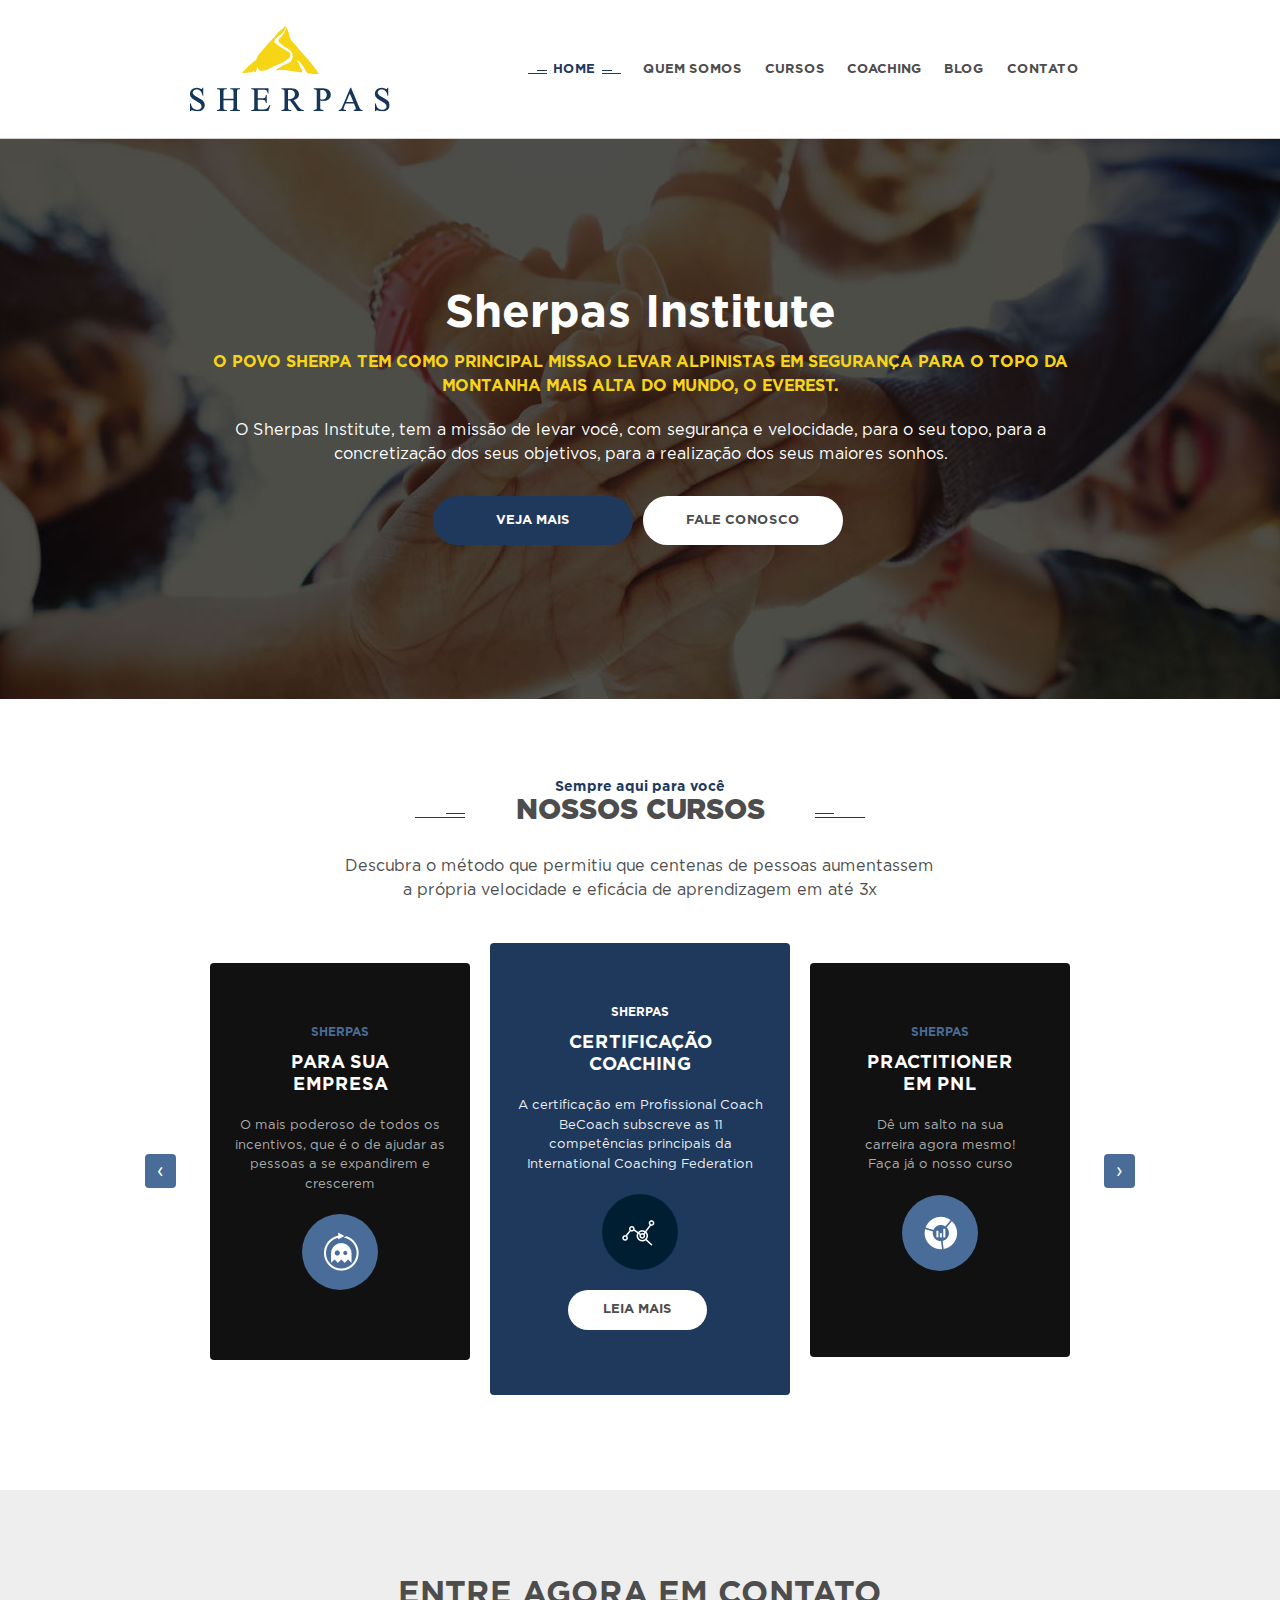
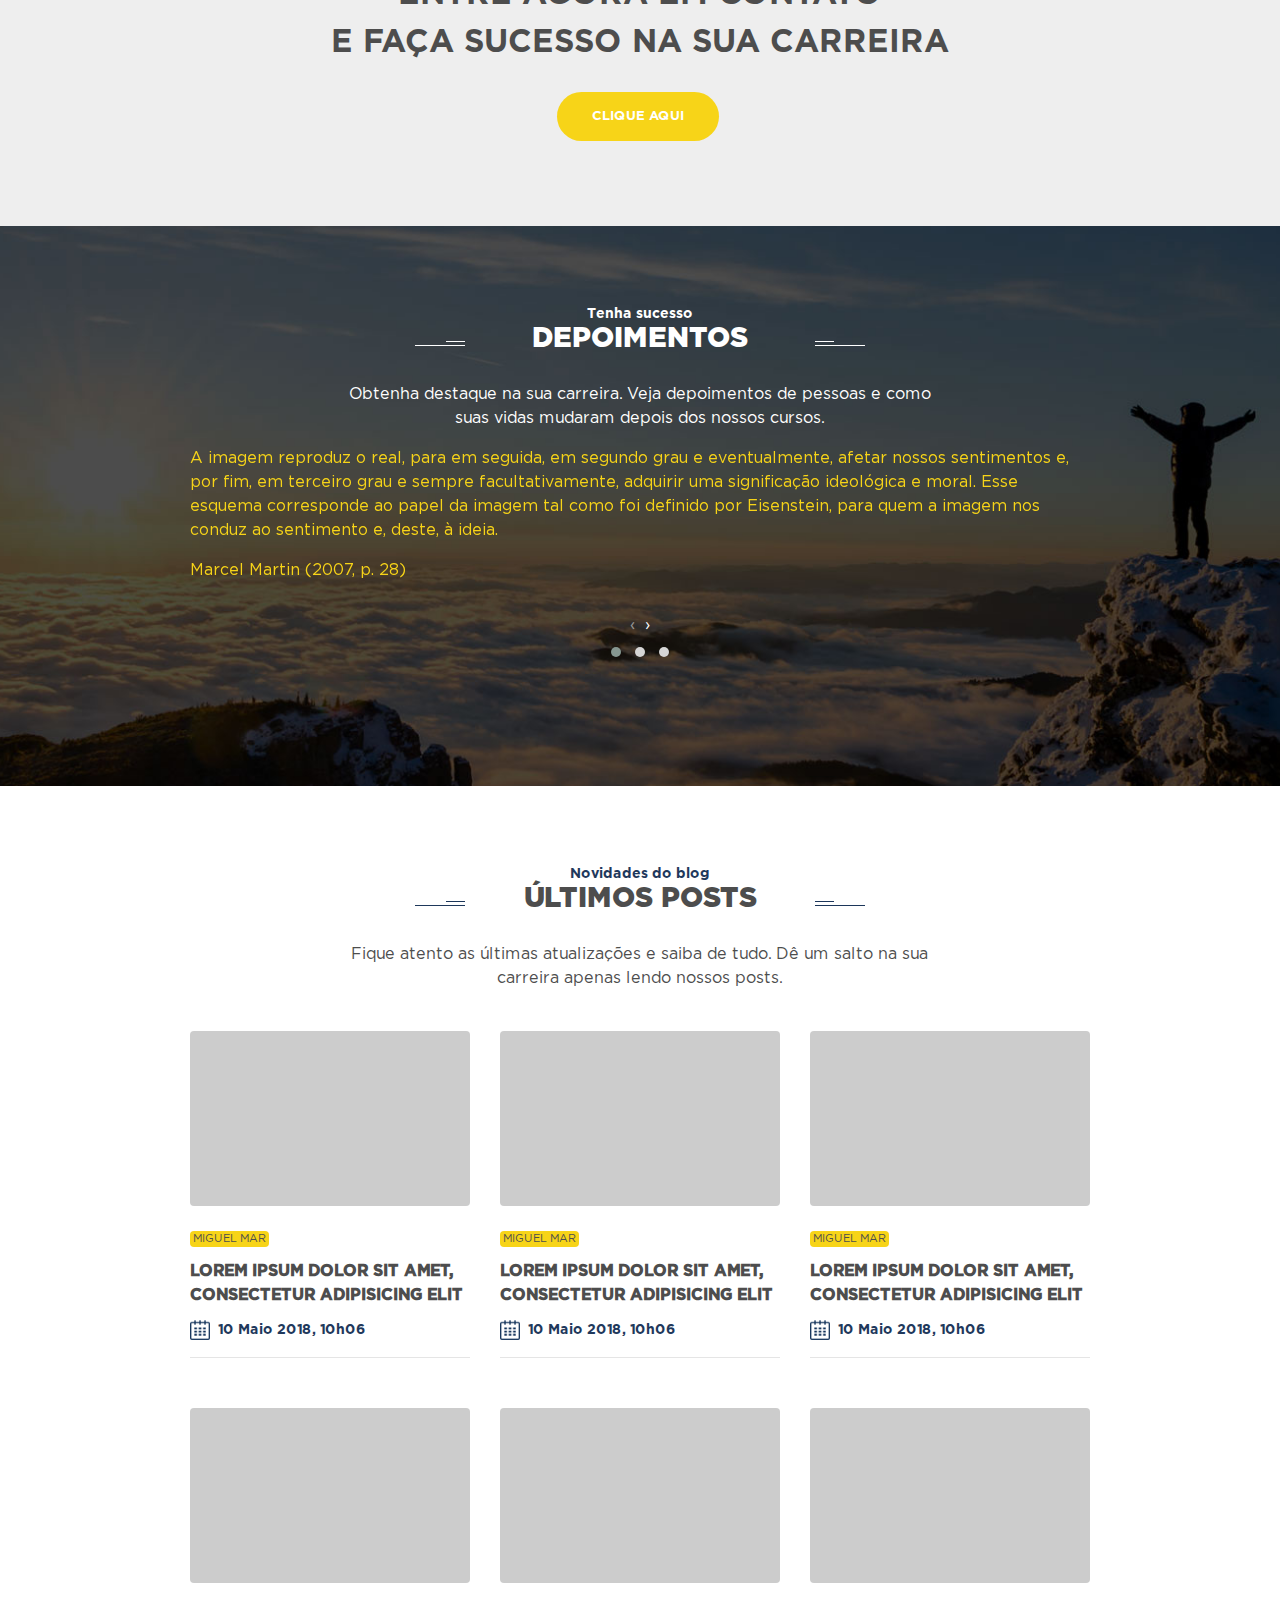
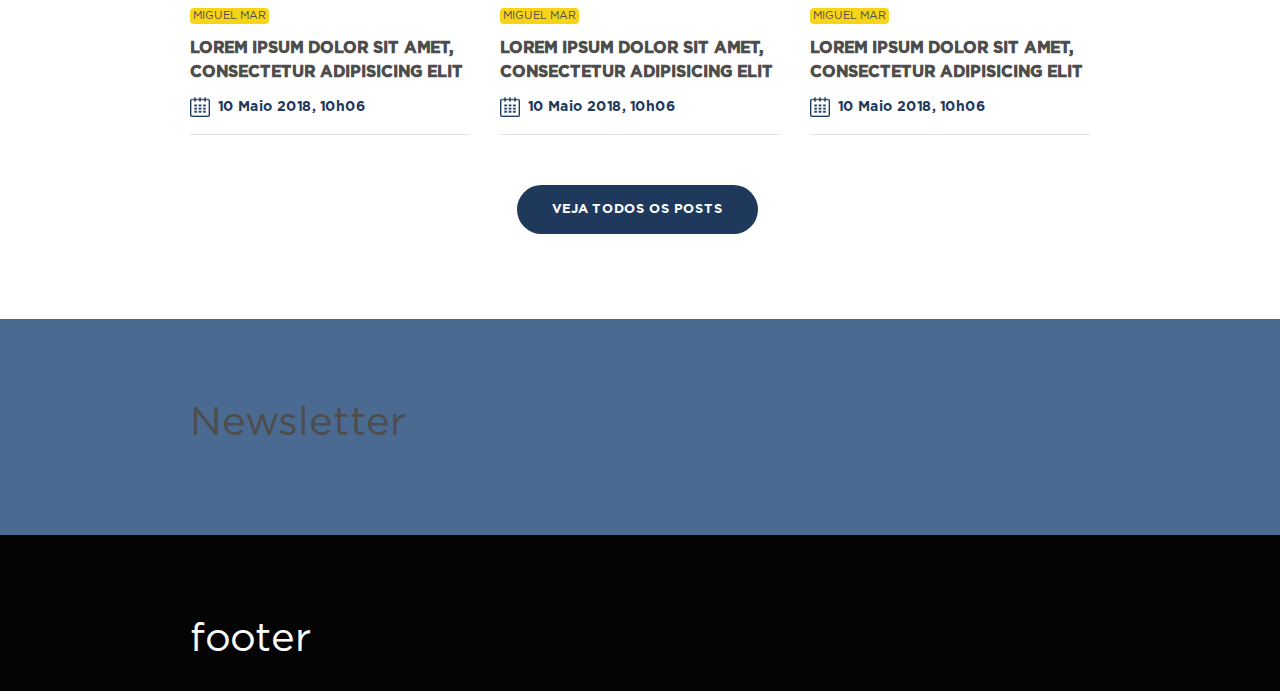
==== commit 98d5c93a: "dev" ====
--- a/index.html
+++ b/index.html
@@ -1,12 +1,20 @@
 <!doctype html>
 <html lang="pt-br">
   <head>
-    <meta charset="utf-8">
+  	<meta charset="utf-8">
     <meta name="viewport" content="width=device-width, initial-scale=1, shrink-to-fit=no">
-    <title>SHERPAS</title>
-    <link rel="shortcut icon" href="images/favicon.png">
-    <meta name="keywords" content="Cursos, Certificação Coaching, Curso de oratória, Treinamento de liderança"/>
-    <meta name="description" content="O Sherpas Institute, tem a missão de levar você, com segurança e velocidade, para o seu topo, para a concretização dos seus objetivos, para a realização dos seus maiores sonhos."/>
+    <title>SHERPAS INSTITUTE</title>
+    <meta name="description" content="O Sherpas Institute, tem a missão de levar você, com segurança e velocidade, para o seu topo, para a concretização dos seus objetivos, para a realização dos seus maiores sonhos." />
+    <meta name="keywords" content="Cursos, Certificação Coaching, Curso de oratória, Treinamento de liderança" />
+		<meta name="copyright" content="Sherpas Institute" />
+		<meta name="author" content="Igor Santos - Front End Developer" />
+		<link rel="icon" href="images/favicon/favicon-16x16.png" sizes="16x16">
+		<link rel="icon" href="images/favicon/favicon-32x32.png" sizes="32x32">
+		<link rel="icon" href="images/favicon/android-chrome-192x192.png" sizes="192x192">
+		<link rel="icon" href="images/favicon/android-chrome-512x512.png" sizes="512x512">
+		<link rel="apple-touch-icon" href="images/favicon/apple-touch-icon.png" sizes="180x180">
+		<meta name="msapplication-TileImage" content="images/favicon/mstile-150x150.png"/>
+		<meta name="msapplication-TileColor" content="#fff"/>
     <!-- Bootstrap Stylesheets -->
     <link rel="stylesheet" type="text/css" href="assets/css/bootstrap.min.css">
     <!-- Owl Stylesheets -->
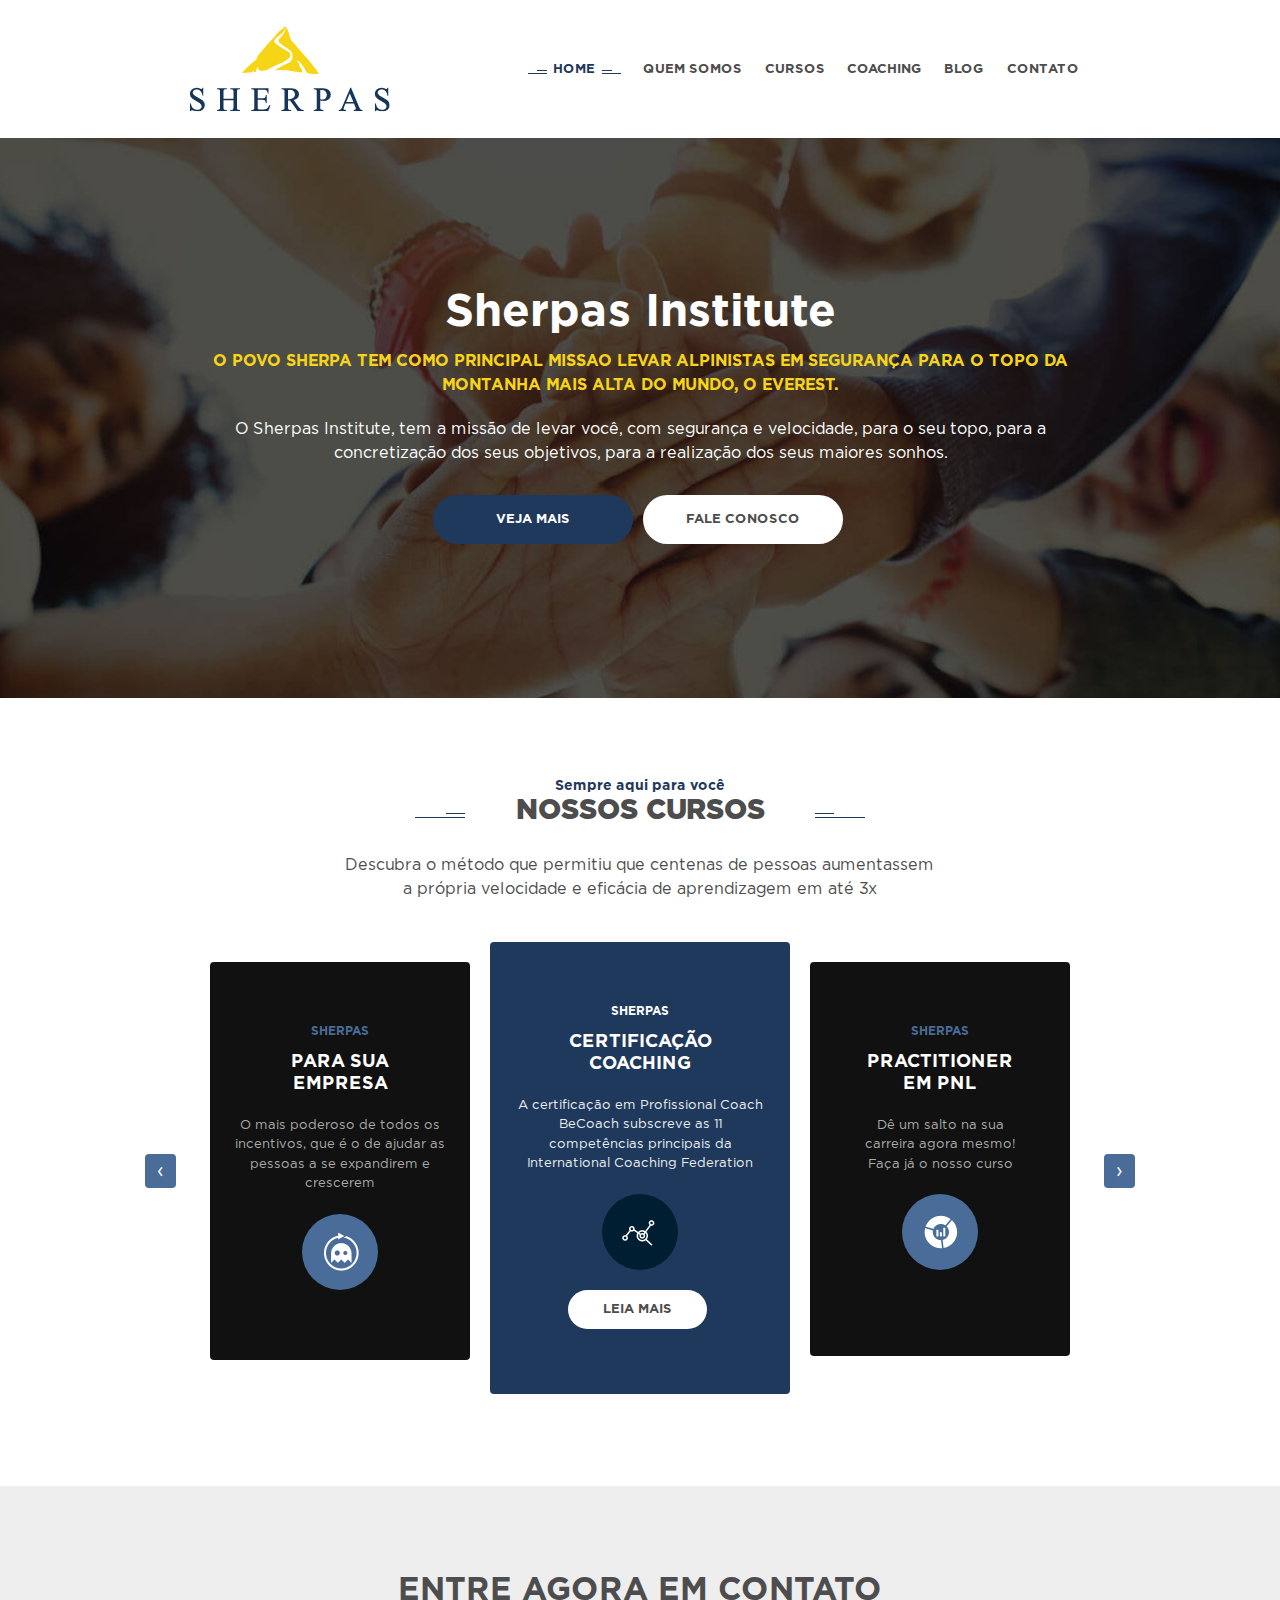
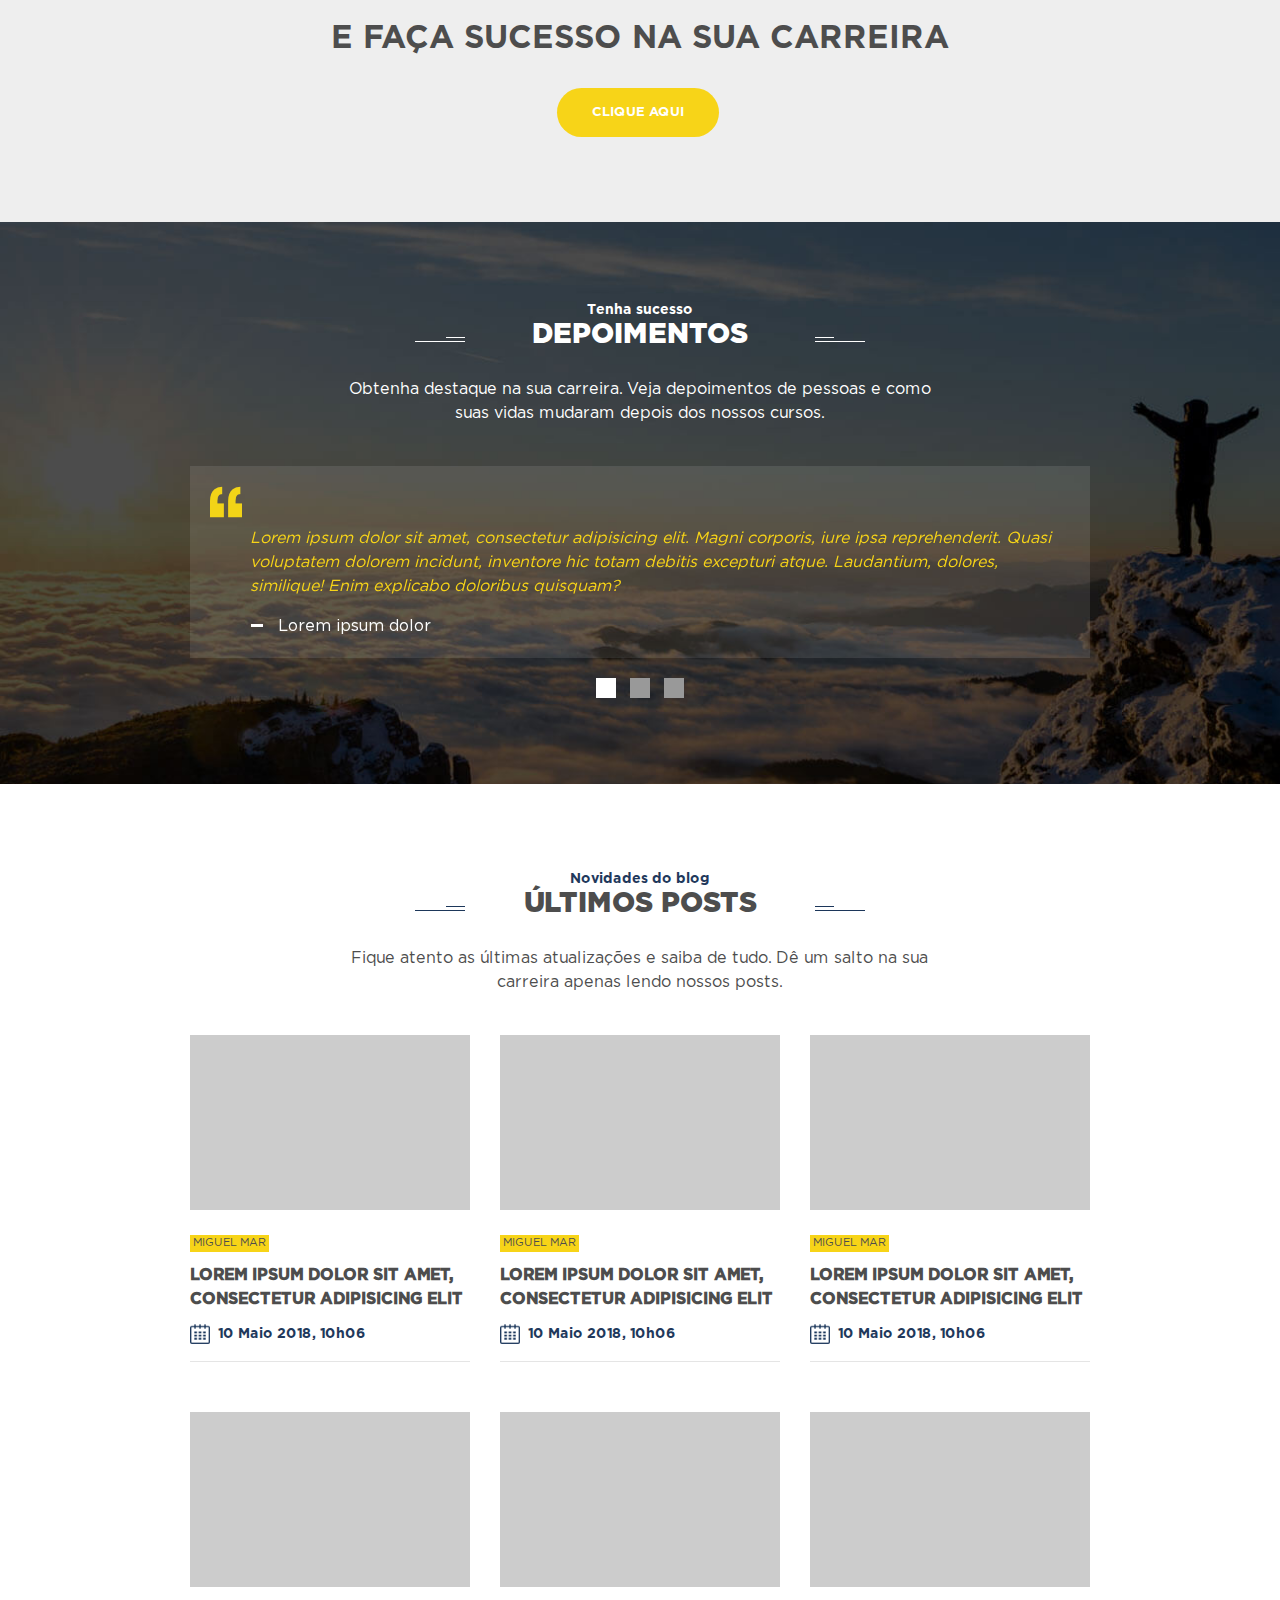
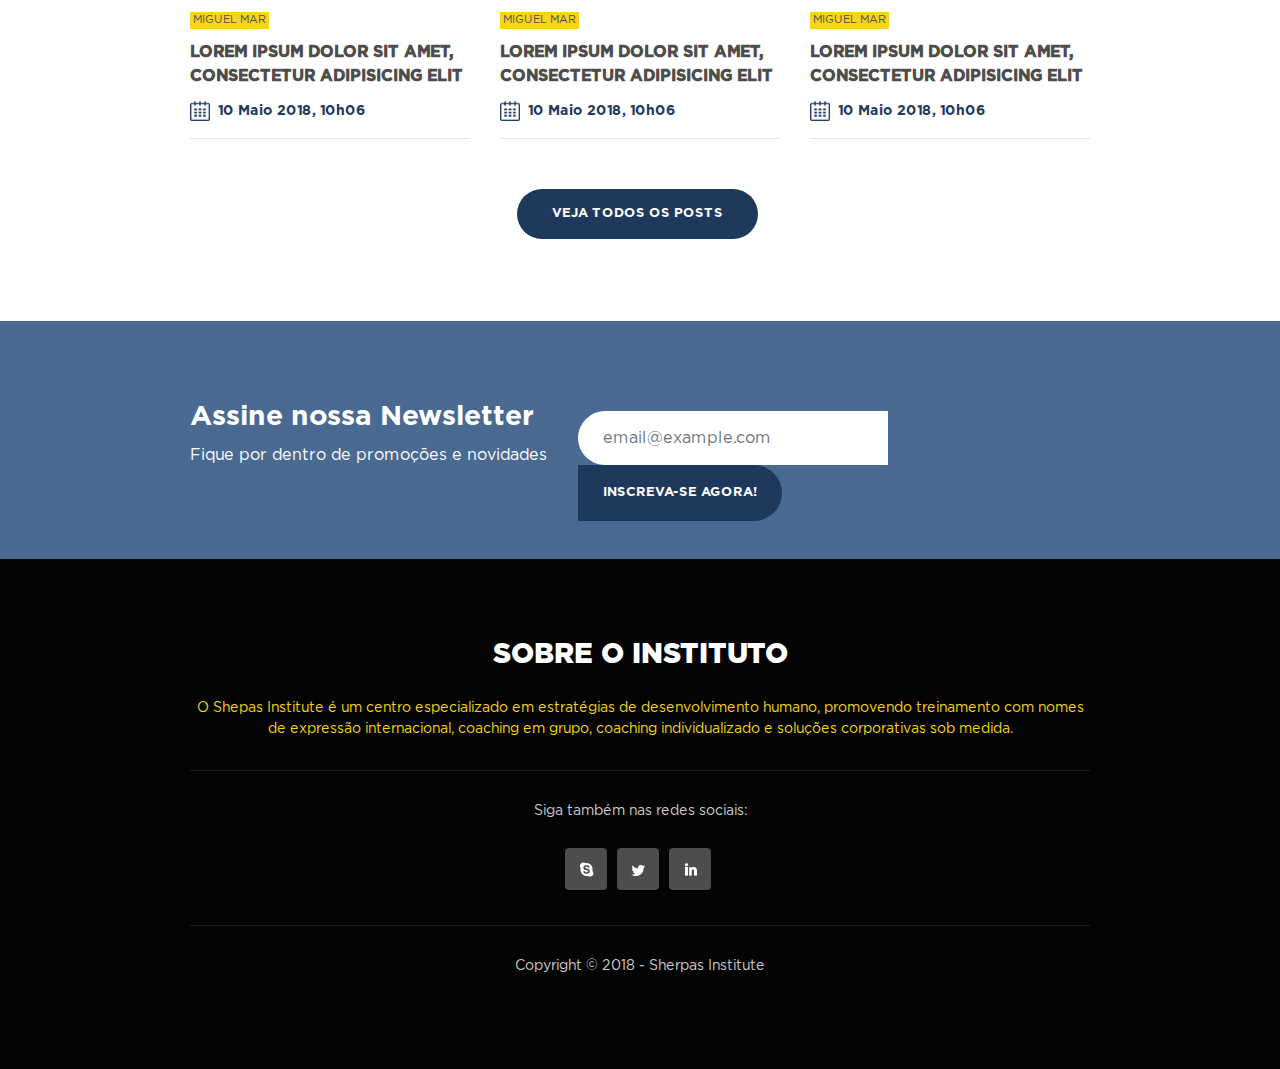
==== commit 1a1158e2: "dev" ====
--- a/index.html
+++ b/index.html
@@ -9,12 +9,9 @@
 		<meta name="copyright" content="Sherpas Institute" />
 		<meta name="author" content="Igor Santos - Front End Developer" />
 		<link rel="icon" href="images/favicon/favicon-16x16.png" sizes="16x16">
-		<link rel="icon" href="images/favicon/favicon-32x32.png" sizes="32x32">
-		<link rel="icon" href="images/favicon/android-chrome-192x192.png" sizes="192x192">
-		<link rel="icon" href="images/favicon/android-chrome-512x512.png" sizes="512x512">
 		<link rel="apple-touch-icon" href="images/favicon/apple-touch-icon.png" sizes="180x180">
 		<meta name="msapplication-TileImage" content="images/favicon/mstile-150x150.png"/>
-		<meta name="msapplication-TileColor" content="#fff"/>
+		<meta name="msapplication-TileColor" content="#f3cb0b"/>
     <!-- Bootstrap Stylesheets -->
     <link rel="stylesheet" type="text/css" href="assets/css/bootstrap.min.css">
     <!-- Owl Stylesheets -->
@@ -36,22 +33,22 @@
         <div class="collapse navbar-collapse float-lg-right" id="menu">
           <ul class="navbar-nav">
             <li class="nav-item active">
-              <a class="nav-link" href="#">HOME</a>
+              <a class="nav-link" href="index.html" target="_parent">HOME</a>
             </li>
             <li class="nav-item">
-              <a class="nav-link" href="#">QUEM SOMOS</a>
+              <a class="nav-link" href="quem-somos.html" target="_parent">QUEM SOMOS</a>
             </li>
             <li class="nav-item">
-              <a class="nav-link" href="#">CURSOS</a>
+              <a class="nav-link" href="cursos.html" target="_parent">CURSOS</a>
             </li>
             <li class="nav-item">
-              <a class="nav-link" href="#">COACHING</a>
+              <a class="nav-link" href="coaching.html" target="_parent">COACHING</a>
             </li>
             <li class="nav-item">
-              <a class="nav-link" href="#">BLOG</a>
+              <a class="nav-link" href="blog.html" target="_parent">BLOG</a>
             </li>
             <li class="nav-item">
-              <a class="nav-link" href="#">CONTATO</a>
+              <a class="nav-link" href="contato.html" target="_parent">CONTATO</a>
             </li>
           </ul>
         </div>
@@ -67,264 +64,34 @@
         <p>
           O Sherpas Institute, tem a missão de levar você, com segurança e velocidade, para o seu topo, para a concretização dos seus objetivos, para a realização dos seus maiores sonhos.
         </p>
-        <a href="" class="bt bg-blue white-color">VEJA MAIS</a> <a href="" class="bt bg-white dark-gray-color">FALE CONOSCO</a>
+        <a href="quem-somos.html" class="bt bg-blue white-color">VEJA MAIS</a>
+        <a href="contato.html" class="bt bg-white dark-gray-color">FALE CONOSCO</a>
       </div>
     </header>
 
-    <section id="sct1">
-      <div class="sp-container">
-        <div class="sp-content">
-          <h1 class="sp-title"><span class="d-block">Sempre aqui para você</span>NOSSOS CURSOS</h1>
-          <div class="row">
-            <div class="col-lg-8 offset-lg-2">
-              <p class="text-center">
-                Descubra o método que permitiu que centenas de pessoas aumentassem a própria velocidade e eficácia de aprendizagem em até 3x
-              </p>
-            </div>
-          </div>
-          <div class="owl-carousel owl-theme" id="carousel-nossos-cursos">
-            <div class="item">
-              <div class="sp-cursos text-center">
-                <span>SHERPAS</span>
-                <h3>CERTIFICAÇÃO<br>COACHING</h3>
-                <p>
-                  A certificação em Profissional Coach BeCoach subscreve as 11 competências principais da International Coaching Federation
-                </p>
-                <div class="icon-curso">
-                  <img src="images/cursos/icon-certificacao-coaching.png" alt="">
-                </div>
-                <a href="" class="bt bg-white dark-gray-color">LEIA MAIS</a>
-              </div>
-            </div>
-            <div class="item">
-              <div class="sp-cursos text-center">
-                <span>SHERPAS</span>
-                <h3>PRACTITIONER<br>EM PNL</h3>
-                <p>
-                  Dê um salto na sua <br>carreira agora mesmo!<br> Faça já o nosso curso
-                </p>
-                <div class="icon-curso">
-                  <img src="images/cursos/icon-practitioner-em-pnl.png" alt="">
-                </div>
-                <a href="" class="bt bg-white dark-gray-color">LEIA MAIS</a>
-              </div>
-            </div>
-            <div class="item">
-              <div class="sp-cursos text-center">
-                <span>SHERPAS</span>
-                <h3>TREINAMENTO<br>DE LIDERANÇA</h3>
-                <p>
-                  Desenvolvimento de líderes. Como superar-se e desafiar os outros a fazerem o mesmo
-                </p>
-                <div class="icon-curso">
-                  <img src="images/cursos/icon-treinamento-de-lideranca.png" alt="">
-                </div>
-                <a href="" class="bt bg-white dark-gray-color">LEIA MAIS</a>
-              </div>
-            </div>
-            <div class="item">
-              <div class="sp-cursos text-center">
-                <span>SHERPAS</span>
-                <h3>CURSO DE<br>ORATÓRIA</h3>
-                <p>
-                  Perca o medo e fale<br> bem para o seu<br> público já!
-                </p>
-                <div class="icon-curso">
-                  <img src="images/cursos/icon-oratoria.png" alt="">
-                </div>
-                <a href="" class="bt bg-white dark-gray-color">LEIA MAIS</a>
-              </div>
-            </div>
-            <div class="item">
-              <div class="sp-cursos text-center">
-                <span>SHERPAS</span>
-                <h3>VENDAS E<br>PERSUASÃO</h3>
-                <p>
-                  Mais poder para <br>influenciar mais vendas <br>e mais resultados
-                </p>
-                <div class="icon-curso">
-                  <img src="images/cursos/icon-vendas-persuasao.png" alt="">
-                </div>
-                <a href="" class="bt bg-white dark-gray-color">LEIA MAIS</a>
-              </div>
-            </div>
-            <div class="item">
-              <div class="sp-cursos text-center">
-                <span>SHERPAS</span>
-                <h3>PARA SUA<br>EMPRESA</h3>
-                <p>
-                  O mais poderoso de todos os incentivos, que é o de ajudar as pessoas a se expandirem e crescerem
-                </p>
-                <div class="icon-curso">
-                  <img src="images/cursos/icon-para-sua-empresa.png" alt="">
-                </div>
-                <a href="" class="bt bg-white dark-gray-color">LEIA MAIS</a>
-              </div>
-            </div>
-          </div>
-        </div>
-      </div>
-    </section>
+    <iframe src="cursos-include.html" frameborder="0" width="100%" height="781" SCROLLING="NO"></iframe>
 
     <section id="sct2">
       <div class="sp-container">
         <div class="sp-content text-center">
           <p class="font-gotham-bold">ENTRE AGORA EM CONTATO<br> E FAÇA SUCESSO NA SUA CARREIRA</p>
-          <a href="" class="bt bg-yellow white-color">CLIQUE AQUI</a>
+          <a href="contato.html" class="bt bg-yellow white-color">CLIQUE AQUI</a>
         </div>
       </div>
     </section>
+    
+    <iframe src="depoimentos-include.html" frameborder="0" width="100%" height="562" SCROLLING="NO"></iframe>
 
-    <section id="sct3">
-      <div class="sp-container">
-        <div class="sp-content white-color">
-          <h1 class="sp-title"><span class="d-block white-color">Tenha sucesso</span>DEPOIMENTOS</h1>
-          <div class="row">
-            <div class="col-lg-8 offset-lg-2">
-              <p class="text-center">
-                Obtenha destaque na sua carreira. Veja  depoimentos de pessoas e como suas vidas mudaram depois dos nossos cursos.
-              </p>
-            </div>
-          </div>
-          <div class="owl-carousel owl-theme" id="carousel-depoimentos">
-            <div class="item yellow-color">
-              <blockquote>
-                <p>
-                  A imagem reproduz o real, para em seguida, em segundo grau e eventualmente, afetar nossos sentimentos e, por fim, em terceiro grau e sempre facultativamente, adquirir uma significação ideológica e moral. Esse esquema corresponde ao papel da imagem tal como foi definido por Eisenstein, para quem a imagem nos conduz ao sentimento e, deste, à ideia.
-                </p>
-                <p>Marcel Martin (2007, p. 28)</p>
-              </blockquote>
-            </div>
-            <div class="item yellow-color">
-              Lorem ipsum dolor sit amet, consectetur adipisicing elit. Quidem nisi veritatis commodi vel, nobis culpa error est pariatur ipsum obcaecati! Debitis nobis praesentium facilis repellat, dolore dignissimos? Assumenda doloribus, architecto.
-            </div>
-            <div class="item yellow-color">
-              Lorem ipsum dolor sit amet, consectetur adipisicing elit. Quidem nisi veritatis commodi vel, nobis culpa error est pariatur ipsum obcaecati! Debitis nobis praesentium facilis repellat, dolore dignissimos? Assumenda doloribus, architecto.
-            </div>
-          </div>
-        </div>
-      </div>
-    </section>
+    <iframe src="ultimos-posts-include.html" frameborder="0" width="100%" height="1123" SCROLLING="NO"></iframe>
+    
+    <div class="newsletter">
+      <iframe src="newsletter-include.html" frameborder="0" width="100%" height="231" SCROLLING="NO"></iframe>
+    </div>
 
-    <section id="sct4">
-      <div class="sp-container">
-        <div class="sp-content">
-          <h1 class="sp-title"><span class="d-block">Novidades do blog</span>ÚLTIMOS POSTS</h1>
-          <div class="row">
-            <div class="col-lg-8 offset-lg-2">
-              <p class="text-center">
-                Fique atento as últimas atualizações e saiba de tudo. Dê um salto na sua carreira apenas lendo nossos posts.
-              </p>
-            </div>
-          </div>
-          <div class="row">
-            <div class="col-lg-4">
-              <div class="post">
-                <a href="" class="clearfix">
-                  <img src="images/image-model.jpg" alt="" class="img-fluid" draggable="false">
-                  <p><span class="autor text-uppercase">Miguel Mar</span></p>
-                  <p class="text-uppercase"><b>Lorem ipsum dolor sit amet, consectetur adipisicing elit</b></p>
-                  <span class="data clearfix">
-                    <img src="images/icon_calendar.png" alt="" class="float-left">
-                    10 Maio 2018, 10h06
-                  </span>
-                  <hr>
-                </a>
-              </div>
-            </div>
-            <div class="col-lg-4">
-              <div class="post">
-                <a href="" class="clearfix">
-                  <img src="images/image-model.jpg" alt="" class="img-fluid" draggable="false">
-                  <p><span class="autor text-uppercase">Miguel Mar</span></p>
-                  <p class="text-uppercase"><b>Lorem ipsum dolor sit amet, consectetur adipisicing elit</b></p>
-                  <span class="data clearfix">
-                    <img src="images/icon_calendar.png" alt="" class="float-left">
-                    10 Maio 2018, 10h06
-                  </span>
-                  <hr>
-                </a>
-              </div>
-            </div>
-            <div class="col-lg-4">
-              <div class="post">
-                <a href="" class="clearfix">
-                  <img src="images/image-model.jpg" alt="" class="img-fluid" draggable="false">
-                  <p><span class="autor text-uppercase">Miguel Mar</span></p>
-                  <p class="text-uppercase"><b>Lorem ipsum dolor sit amet, consectetur adipisicing elit</b></p>
-                  <span class="data clearfix">
-                    <img src="images/icon_calendar.png" alt="" class="float-left">
-                    10 Maio 2018, 10h06
-                  </span>
-                  <hr>
-                </a>
-              </div>
-            </div>
-          </div>
-          <div class="row">
-            <div class="col-lg-4">
-              <div class="post">
-                <a href="" class="clearfix">
-                  <img src="images/image-model.jpg" alt="" class="img-fluid" draggable="false">
-                  <p><span class="autor text-uppercase">Miguel Mar</span></p>
-                  <p class="text-uppercase"><b>Lorem ipsum dolor sit amet, consectetur adipisicing elit</b></p>
-                  <span class="data clearfix">
-                    <img src="images/icon_calendar.png" alt="" class="float-left">
-                    10 Maio 2018, 10h06
-                  </span>
-                  <hr>
-                </a>
-              </div>
-            </div>
-            <div class="col-lg-4">
-              <div class="post">
-                <a href="" class="clearfix">
-                  <img src="images/image-model.jpg" alt="" class="img-fluid" draggable="false">
-                  <p><span class="autor text-uppercase">Miguel Mar</span></p>
-                  <p class="text-uppercase"><b>Lorem ipsum dolor sit amet, consectetur adipisicing elit</b></p>
-                  <span class="data clearfix">
-                    <img src="images/icon_calendar.png" alt="" class="float-left">
-                    10 Maio 2018, 10h06
-                  </span>
-                  <hr>
-                </a>
-              </div>
-            </div>
-            <div class="col-lg-4">
-              <div class="post">
-                <a href="" class="clearfix">
-                  <img src="images/image-model.jpg" alt="" class="img-fluid" draggable="false">
-                  <p><span class="autor text-uppercase">Miguel Mar</span></p>
-                  <p class="text-uppercase"><b>Lorem ipsum dolor sit amet, consectetur adipisicing elit</b></p>
-                  <span class="data clearfix">
-                    <img src="images/icon_calendar.png" alt="" class="float-left">
-                    10 Maio 2018, 10h06
-                  </span>
-                  <hr>
-                </a>
-              </div>
-            </div>
-          </div>
-          <div class="text-center">
-            <a href="" class="bt bg-blue white-color">VEJA TODOS OS POSTS</a>
-          </div>
-        </div>
-      </div>
-    </section>
-
-    <section id="sct5">
-      <div class="sp-container">
-        <div class="sp-content">
-          <h1>Newsletter</h1>
-        </div>
-      </div>
-    </section>
-
-    <footer>
-      <div class="sp-container">
-        <h1>footer</h1>
-      </div>
-    </footer>
+    <div class="footer">
+      <iframe src="footer-include.html" frameborder="0" width="100%" height="503" SCROLLING="NO"></iframe>
+      <div class="sp-container text-center">
+    </div>
 
     <script type="text/javascript" src="assets/js/jquery.min.js"></script>
     <script type="text/javascript" src="assets/js/bootstrap.min.js"></script>
--- a/assets/css/main.css
+++ b/assets/css/main.css
@@ -1 +1 @@
-@font-face{font-family:'gotham-book';src:url("../font/Gotham-Book.woff2") format("woff2"),url("../font/Gotham-Book.woff") format("woff");font-weight:normal;font-style:normal}@font-face{font-family:'gotham-bold';src:url("../font/Gotham-Bold.woff2") format("woff2"),url("../font/Gotham-Bold.woff") format("woff");font-weight:normal;font-style:normal}@font-face{font-family:'gotham-black';src:url("../font/Gotham-Black.woff2") format("woff2"),url("../font/Gotham-Black.woff") format("woff");font-weight:normal;font-style:normal}.white-color{color:#fff !important}.yellow-color{color:#f7d418 !important}.dark-gray-color{color:#4d4d4d !important}.bg-blue{background:#1f395c}.bg-white{background:#fff}.bg-yellow{background:#f7d418}.bt{text-align:center;text-decoration:none;display:inline-block;margin:10px 5px 5px 0;padding:15px 35px;border-radius:50px;font-size:13px;font-family:'gotham-bold'}.font-gotham-book{font-family:'gotham-book'}.font-gotham-bold{font-family:'gotham-bold'}.font-gotham-black{font-family:'gotham-black'}nav{background:#fff;border-bottom:1px solid #d6d1ce}@media (min-width: 992px){nav.navbar{padding:1.3rem 1rem}nav.navbar .navbar-nav{padding:31px 0 0 0}nav.navbar .navbar-nav .nav-link{position:relative;padding-right:.7rem;padding-left:.7rem;font-size:13px;font-family:'gotham-bold';color:#4d4d4d}nav.navbar .navbar-nav .nav-link:hover{text-decoration:underline}nav.navbar .navbar-nav .active .nav-link{padding-right:2.3rem;padding-left:2.3rem;color:#1f395c}nav.navbar .navbar-nav .active .nav-link:hover{text-decoration:none}nav.navbar .navbar-nav .active .nav-link:before,nav.navbar .navbar-nav .active .nav-link:after{content:'';width:19px;height:4px;position:absolute;top:50%}nav.navbar .navbar-nav .active .nav-link:before{left:50%;margin-left:-40%;background:url("../../images/nav-active-before.png") no-repeat center center}nav.navbar .navbar-nav .active .nav-link:after{right:50%;margin-right:-40%;background:url("../../images/nav-active-after.png") no-repeat center center}}header.home{min-height:560px;background-image:url("../../images/bg-header.jpg");background-position:center center;background-repeat:no-repeat;background-size:cover}header.home h1{font-size:34pt;font-family:'gotham-bold'}header.home p{margin-bottom:20px}header.home .bt{min-width:200px}body{color:#4d4d4d;font-family:'gotham-book'}b,strong{font-family:'gotham-bold'}.sp-container{margin:0 auto;width:900px}.sp-content{padding:80px 0}section{background:#fff}section .sp-title{text-align:center;font-size:28px;position:relative;margin-bottom:25px;font-family:'gotham-black'}section .sp-title span{font-size:14px;color:#1f395c;font-family:'gotham-bold'}section .sp-title:before,section .sp-title:after{content:'';width:50px;height:5px;position:absolute;top:69%}section .sp-title:before{left:50%;margin-left:-25%;background:url("../../images/title-before.png") no-repeat center center}section .sp-title:after{right:50%;margin-right:-25%;background:url("../../images/title-after.png") no-repeat center center}section#sct1 .owl-carousel{margin-top:25px}section#sct1 .owl-carousel .owl-item{padding:20px}section#sct1 .owl-carousel .owl-item .sp-cursos{background:#111;padding:60px 20px;border-radius:4px;min-height:394px}section#sct1 .owl-carousel .owl-item .sp-cursos span{display:block;font-size:12px;color:#496c99;margin-bottom:12px;font-family:'gotham-bold'}section#sct1 .owl-carousel .owl-item .sp-cursos h3{font-size:18px;color:#fff;margin-bottom:20px;font-family:'gotham-bold'}section#sct1 .owl-carousel .owl-item .sp-cursos p{font-size:13px;color:#ababab;margin-bottom:20px}section#sct1 .owl-carousel .owl-item .sp-cursos .icon-curso{width:76px;height:76px;margin:0 auto;border-radius:100%;background:#496c99;margin-bottom:10px}section#sct1 .owl-carousel .owl-item .sp-cursos a{display:none;padding:10px 35px}section#sct1 .owl-carousel .owl-item.active.center{padding:0}section#sct1 .owl-carousel .owl-item.active.center .sp-cursos{background:#1f395c;min-height:440px}section#sct1 .owl-carousel .owl-item.active.center .sp-cursos span{color:#fff}section#sct1 .owl-carousel .owl-item.active.center .sp-cursos p{color:#eceef1}section#sct1 .owl-carousel .owl-item.active.center .sp-cursos .icon-curso{background:#001e32}section#sct1 .owl-carousel .owl-item.active.center .sp-cursos a{display:inline-block}section#sct1 .owl-carousel .owl-nav button.owl-next,section#sct1 .owl-carousel .owl-nav button.owl-prev{position:absolute;top:50%;margin-top:-17px;background:#496c99;color:#fff;border-radius:4px;padding:2px 12px !important;outline:none;font-size:20px}section#sct1 .owl-carousel .owl-nav button.owl-next{right:-50px}section#sct1 .owl-carousel .owl-nav button.owl-prev{left:-50px}@media (max-width: 767.98px){section#sct1 .owl-carousel .owl-nav{display:none}}section#sct1 .owl-carousel .owl-dots{display:none}@media (max-width: 767.98px){section#sct1 .owl-carousel .owl-dots{display:block;margin-top:20px}}section#sct2{background:#eeeeee}section#sct2 p{font-size:32px}section#sct3{min-height:560px;background-image:url("../../images/bg-depoimentos.jpg");background-position:center center;background-repeat:no-repeat;background-size:cover}section#sct3 .sp-title:before{background:url("../../images/title-before-dp.png") no-repeat center center}section#sct3 .sp-title:after{background:url("../../images/title-after-dp.png") no-repeat center center}section#sct4 .post{margin:25px 0}section#sct4 .post a{display:block;text-decoration:none;color:#4d4d4d}section#sct4 .post a>img{border-radius:4px}section#sct4 .post a p{margin-bottom:10px}section#sct4 .post a p span.autor{background:#f7d418;padding:0px 3px;display:inline-block;font-size:11px;margin-top:25px;border-radius:4px}section#sct4 .post a span.data{color:#1f395c;display:inline-block;font-size:14px;text-align:center;font-family:'gotham-bold'}section#sct4 .post a span.data img{width:20px;margin-right:8px}section#sct4 .post a:hover p{text-decoration:underline}section#sct4 .bt{margin-top:25px}section#sct5{background:#4a6a91}@media (max-width: 768px){.sp-container{width:100%}}footer{background:#040404;color:#fff;padding:80px 0 20px 0}
+@font-face{font-family:'gotham-book';src:url("../font/Gotham-Book.woff2") format("woff2"),url("../font/Gotham-Book.woff") format("woff");font-weight:normal;font-style:normal}@font-face{font-family:'gotham-bold';src:url("../font/Gotham-Bold.woff2") format("woff2"),url("../font/Gotham-Bold.woff") format("woff");font-weight:normal;font-style:normal}@font-face{font-family:'gotham-black';src:url("../font/Gotham-Black.woff2") format("woff2"),url("../font/Gotham-Black.woff") format("woff");font-weight:normal;font-style:normal}.white-color{color:#fff !important}.yellow-color{color:#f7d418 !important}.dark-gray-color{color:#4d4d4d !important}.bg-blue{background:#1f395c}.bg-white{background:#fff}.bg-yellow{background:#f7d418}.bt{text-align:center;text-decoration:none;display:inline-block;margin:10px 5px 5px 0;padding:15px 35px;border-radius:50px;font-size:13px;font-family:'gotham-bold'}.font-gotham-book{font-family:'gotham-book'}.font-gotham-bold{font-family:'gotham-bold'}.font-gotham-black{font-family:'gotham-black'}nav{background:#fff}@media (min-width: 992px){nav.navbar{padding:1.3rem 1rem}nav.navbar .navbar-nav{padding:31px 0 0 0}nav.navbar .navbar-nav .nav-link{position:relative;padding-right:.7rem;padding-left:.7rem;font-size:13px;font-family:'gotham-bold';color:#4d4d4d}nav.navbar .navbar-nav .nav-link:hover{text-decoration:underline}nav.navbar .navbar-nav .active .nav-link{padding-right:2.3rem;padding-left:2.3rem;color:#1f395c}nav.navbar .navbar-nav .active .nav-link:hover{text-decoration:none}nav.navbar .navbar-nav .active .nav-link:before,nav.navbar .navbar-nav .active .nav-link:after{content:'';width:19px;height:4px;position:absolute;top:50%}nav.navbar .navbar-nav .active .nav-link:before{left:50%;margin-left:-40%;background:url("../../images/nav-active-before.png") no-repeat center center}nav.navbar .navbar-nav .active .nav-link:after{right:50%;margin-right:-40%;background:url("../../images/nav-active-after.png") no-repeat center center}}header.home{min-height:560px;background-image:url("../../images/bg-header.jpg");background-position:center center;background-repeat:no-repeat;background-size:cover}header.home h1{font-size:34pt;font-family:'gotham-bold'}header.home p{margin-bottom:20px}header.home .bt{min-width:200px}header.header{text-align:center;padding:112px 0;background-color:#4d4d4d;font-family:'gotham-bold'}header.header.hd-quem-somos{background-image:url("../../images/bg-quem-somos.jpg");background-position:center center;background-repeat:no-repeat;background-size:cover}header.header.hd-cursos{background-image:url("../../images/bg-cursos.jpg");background-position:center center;background-repeat:no-repeat;background-size:cover}header.header.hd-coaching{background-image:url("../../images/bg-coaching.jpg");background-position:center center;background-repeat:no-repeat;background-size:cover}header.header.hd-blog{background-image:url("../../images/bg-blog.jpg");background-position:center center;background-repeat:no-repeat;background-size:cover}header.header.hd-contato{background-image:url("../../images/bg-contato.jpg");background-position:center center;background-repeat:no-repeat;background-size:cover}body{color:#4d4d4d;font-family:'gotham-book'}h2,h3,b,strong{font-family:'gotham-bold'}iframe{margin:0;padding:0;border:0}ul{margin:0 0 20px 0;padding:0 0 0 15px}.sp-container{margin:0 auto;width:900px}.sp-content{padding:80px 0}section{background:#fff}section .sp-title{text-align:center;font-size:28px;position:relative;margin-bottom:25px;font-family:'gotham-black'}section .sp-title span{font-size:14px;color:#1f395c;font-family:'gotham-bold'}section .sp-title:before,section .sp-title:after{content:'';width:50px;height:5px;position:absolute;top:69%}section .sp-title:before{left:50%;margin-left:-25%;background:url("../../images/title-before.png") no-repeat center center}section .sp-title:after{right:50%;margin-right:-25%;background:url("../../images/title-after.png") no-repeat center center}section#sct1 .owl-carousel{margin-top:25px}section#sct1 .owl-carousel .owl-item{padding:20px}section#sct1 .owl-carousel .owl-item .sp-cursos{background:#111;padding:60px 20px;border-radius:4px;min-height:394px}section#sct1 .owl-carousel .owl-item .sp-cursos span{display:block;font-size:12px;color:#496c99;margin-bottom:12px;font-family:'gotham-bold'}section#sct1 .owl-carousel .owl-item .sp-cursos h3{font-size:18px;color:#fff;margin-bottom:20px;font-family:'gotham-bold'}section#sct1 .owl-carousel .owl-item .sp-cursos p{font-size:13px;color:#ababab;margin-bottom:20px}section#sct1 .owl-carousel .owl-item .sp-cursos .icon-curso{width:76px;height:76px;margin:0 auto;border-radius:100%;background:#496c99;margin-bottom:10px}section#sct1 .owl-carousel .owl-item .sp-cursos a{display:none;padding:10px 35px}section#sct1 .owl-carousel .owl-item.active.center{padding:0}section#sct1 .owl-carousel .owl-item.active.center .sp-cursos{background:#1f395c;min-height:440px}section#sct1 .owl-carousel .owl-item.active.center .sp-cursos span{color:#fff}section#sct1 .owl-carousel .owl-item.active.center .sp-cursos p{color:#eceef1}section#sct1 .owl-carousel .owl-item.active.center .sp-cursos .icon-curso{background:#001e32}section#sct1 .owl-carousel .owl-item.active.center .sp-cursos a{display:inline-block}section#sct1 .owl-carousel .owl-nav button.owl-next,section#sct1 .owl-carousel .owl-nav button.owl-prev{position:absolute;top:50%;margin-top:-17px;background:#496c99;color:#fff;border-radius:4px;padding:2px 12px !important;outline:none;font-size:20px}section#sct1 .owl-carousel .owl-nav button.owl-next{right:-50px}section#sct1 .owl-carousel .owl-nav button.owl-prev{left:-50px}@media (max-width: 767.98px){section#sct1 .owl-carousel .owl-nav{display:none}}section#sct1 .owl-carousel .owl-dots{display:none}@media (max-width: 767.98px){section#sct1 .owl-carousel .owl-dots{display:block;margin-top:20px}}section#sct2{background:#eeeeee}section#sct2 p{font-size:32px}section#sct3{min-height:560px;background-image:url("../../images/bg-depoimentos.jpg");background-position:center center;background-repeat:no-repeat;background-size:cover}section#sct3 .sp-title:before{background:url("../../images/title-before-dp.png") no-repeat center center}section#sct3 .sp-title:after{background:url("../../images/title-after-dp.png") no-repeat center center}section#sct3 #carousel-depoimentos{margin-top:25px}section#sct3 #carousel-depoimentos .depoimento{padding:60px 20px 20px 60px;background-image:url("../../images/icon_quote.png");background-position:20px 20px;background-repeat:no-repeat;background-color:rgba(255,255,255,0.1)}section#sct3 #carousel-depoimentos .depoimento p{font-style:italic;color:#f7d418}section#sct3 #carousel-depoimentos .depoimento ul{margin:0;padding-left:28px;list-style:none}section#sct3 #carousel-depoimentos .depoimento ul li{position:relative}section#sct3 #carousel-depoimentos .depoimento ul li:before{content:'';position:absolute;display:block;width:12px;height:3px;background-color:#fff;margin-top:10px;margin-left:-27px}section#sct3 #carousel-depoimentos .owl-nav{display:none}section#sct3 #carousel-depoimentos .owl-dots .owl-dot{outline:none}section#sct3 #carousel-depoimentos .owl-dots .owl-dot span{width:20px;height:20px;margin:20px 7px 0 7px;border-radius:0;background:#999999}section#sct3 #carousel-depoimentos .owl-dots .owl-dot.active span,section#sct3 #carousel-depoimentos .owl-dots .owl-dot:hover span{background:#fff}section#sct4 .post{margin:25px 0}section#sct4 .post a{display:block;text-decoration:none;color:#4d4d4d}section#sct4 .post a p{margin-bottom:10px}section#sct4 .post a p span.autor{background:#f7d418;padding:0px 3px;display:inline-block;font-size:11px;margin-top:25px}section#sct4 .post a span.data{color:#1f395c;display:inline-block;font-size:14px;text-align:center;font-family:'gotham-bold'}section#sct4 .post a span.data img{width:20px;margin-right:8px}section#sct4 .post a:hover p{text-decoration:underline}section#sct4 .bt{margin-top:25px}section#sct5{background:#4a6a91}section#sct5 form{margin-top:10px}section#sct5 form .form-control{padding:15px 25px;border:0;border-radius:50px 0 0 50px;width:310px}section#sct5 form .form-control:focus{box-shadow:none}section#sct5 form .bt{margin:0;padding:18px 25px;border-radius:0 50px 50px 0}#pg-cursos .rw-mg-custom{margin-bottom:25px}#pg-cursos .pg-cursos-item{background:#111;padding:60px 20px;border-radius:4px;min-height:448px}#pg-cursos .pg-cursos-item span{display:block;font-size:12px;color:#496c99;margin-bottom:12px;font-family:'gotham-bold'}#pg-cursos .pg-cursos-item h3{font-size:18px;color:#fff;margin-bottom:20px;font-family:'gotham-bold'}#pg-cursos .pg-cursos-item p{font-size:13px;color:#ababab;margin-bottom:20px}#pg-cursos .pg-cursos-item .icon-curso{width:76px;height:76px;margin:0 auto;border-radius:100%;background:#496c99;margin-bottom:10px}#pg-cursos .pg-cursos-item a{display:inline-block;padding:10px 35px}#pg-cursos .pg-cursos-item:hover{background:#1f395c}#pg-cursos .pg-cursos-item:hover span{color:#fff}#pg-cursos .pg-cursos-item:hover p{color:#eceef1}#pg-cursos .pg-cursos-item:hover .icon-curso{background:#001e32}#pg-coaching .post{margin:25px 0}#pg-coaching .post a{display:block;text-decoration:none;color:#4d4d4d}#pg-coaching .post a p{margin-bottom:10px}#pg-coaching .post a p span.autor{background:#f7d418;padding:0px 3px;display:inline-block;font-size:11px;margin-top:25px}#pg-coaching .post a span.data{color:#1f395c;display:inline-block;font-size:14px;text-align:center;font-family:'gotham-bold'}#pg-coaching .post a span.data img{width:20px;margin-right:8px}#pg-coaching .post a:hover p{text-decoration:underline}#pg-coaching .bt{margin-top:25px}.ifr-coaching{margin-bottom:-10px}.newsletter{background:#4a6a91}.footer{background:#040404}@media (max-width: 768px){.sp-container{width:100%}}footer{background:#040404;color:#fff;padding:80px 0 80px 0}footer h1{font-family:'gotham-black';font-size:28px;margin-bottom:25px}footer p{font-size:14px;color:#ccc}footer hr{border-top:1px solid rgba(255,255,255,0.1);margin:30px 0}footer a{text-decoration:none;display:inline-block;margin:10px 5px 5px 0;background:#4d4d4d;border-radius:4px}footer a:hover{background:#1f395c}
